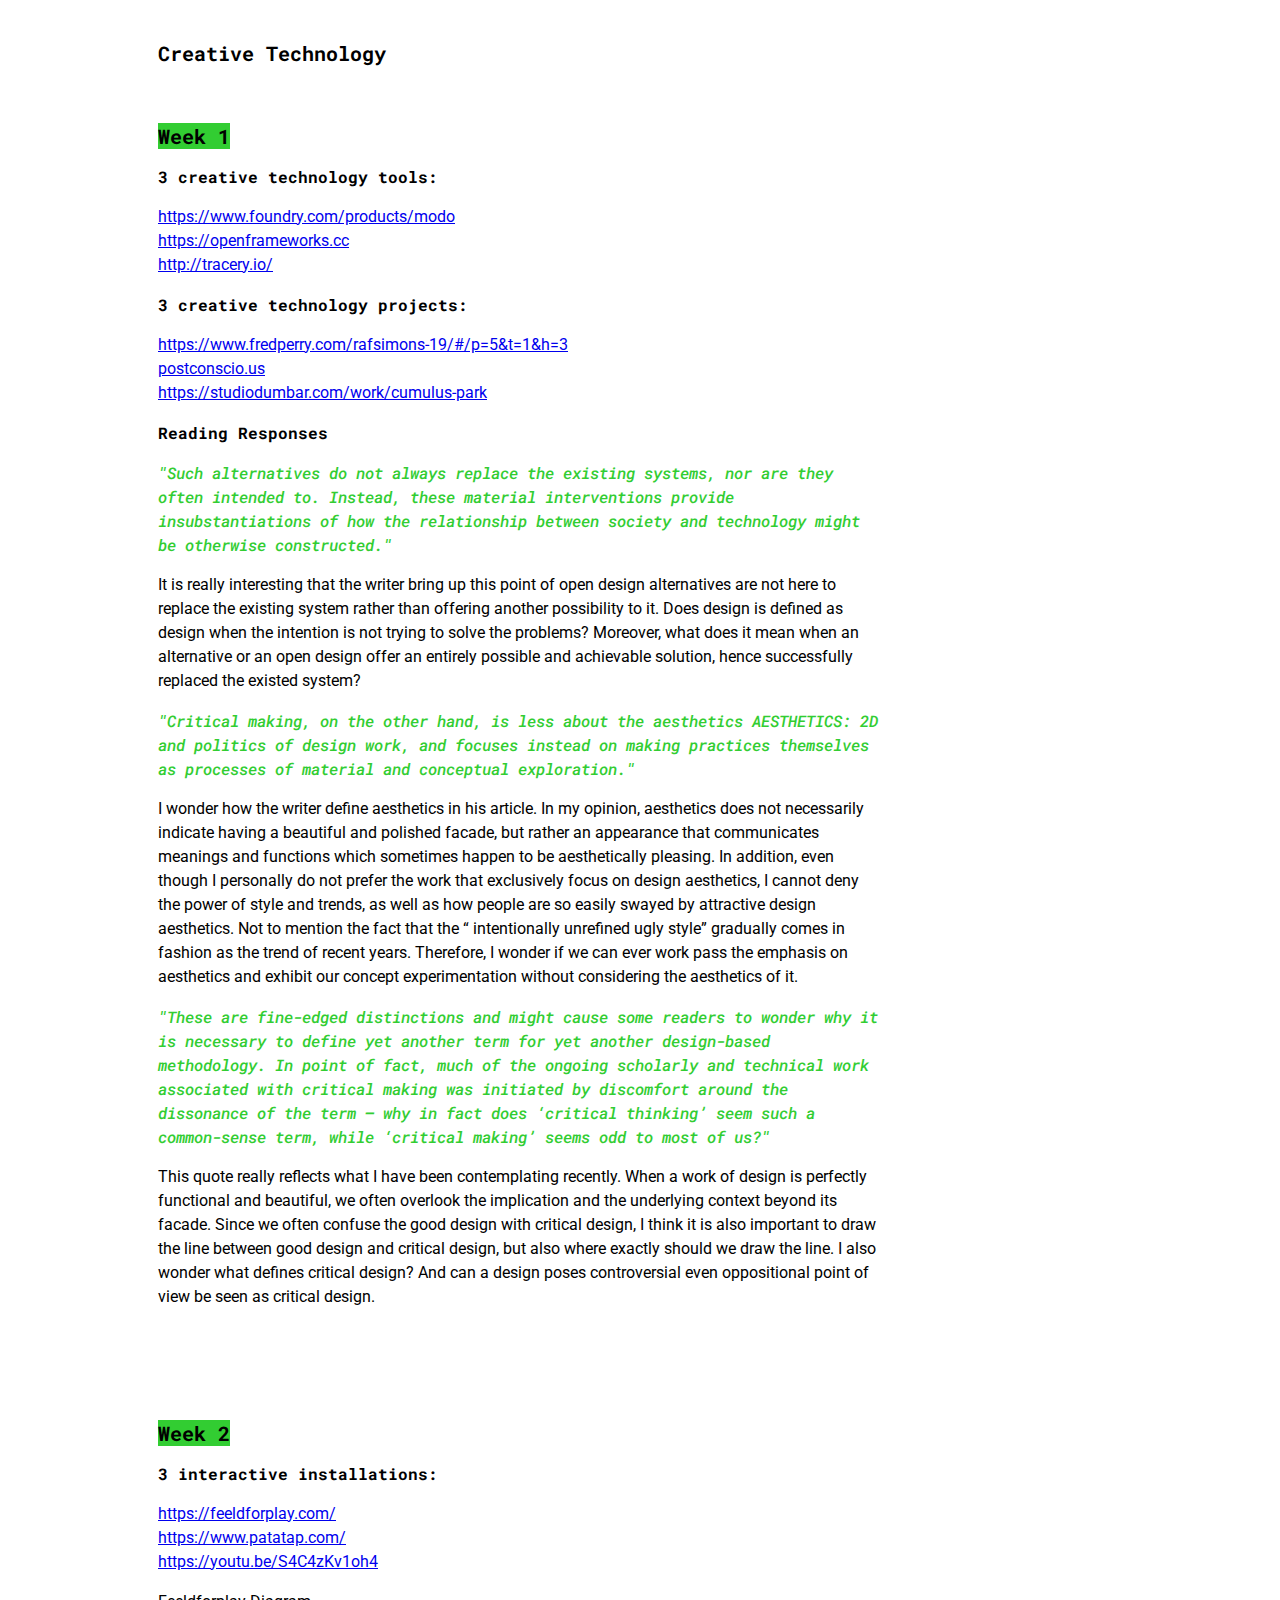
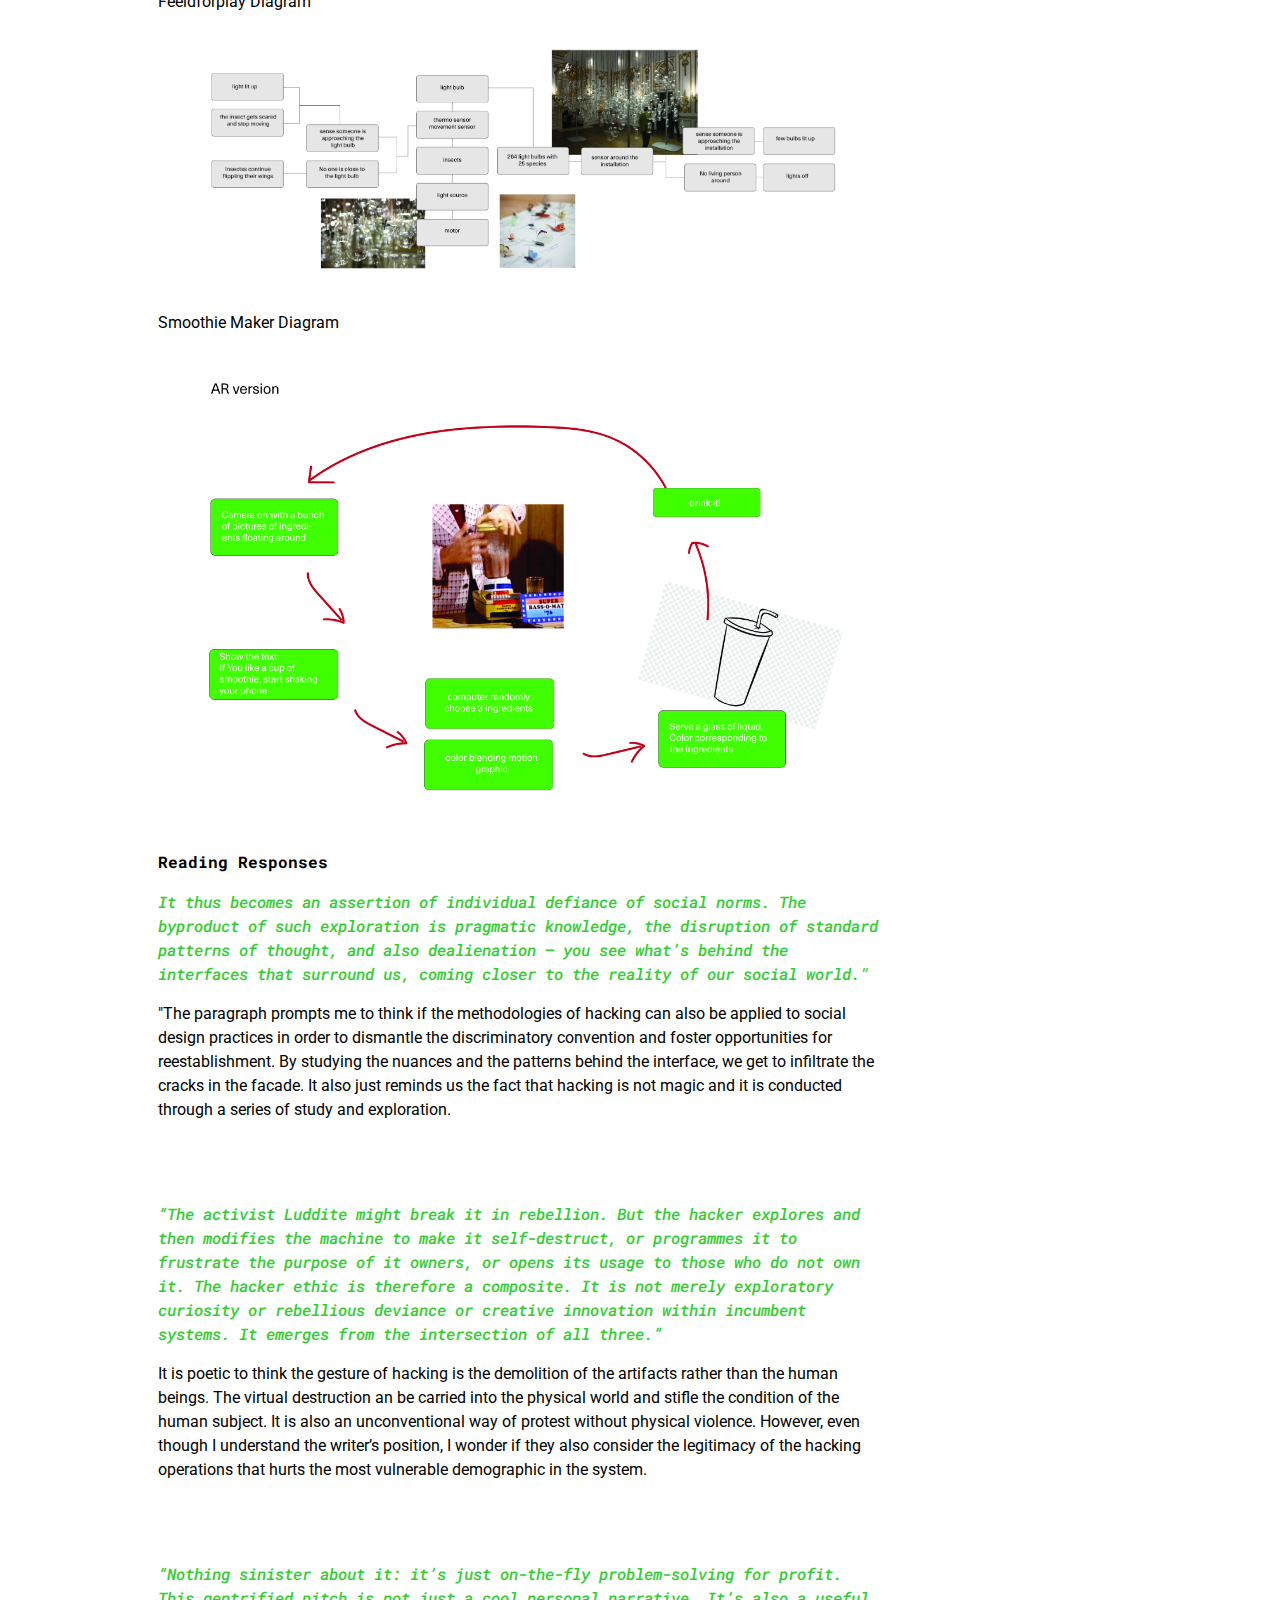
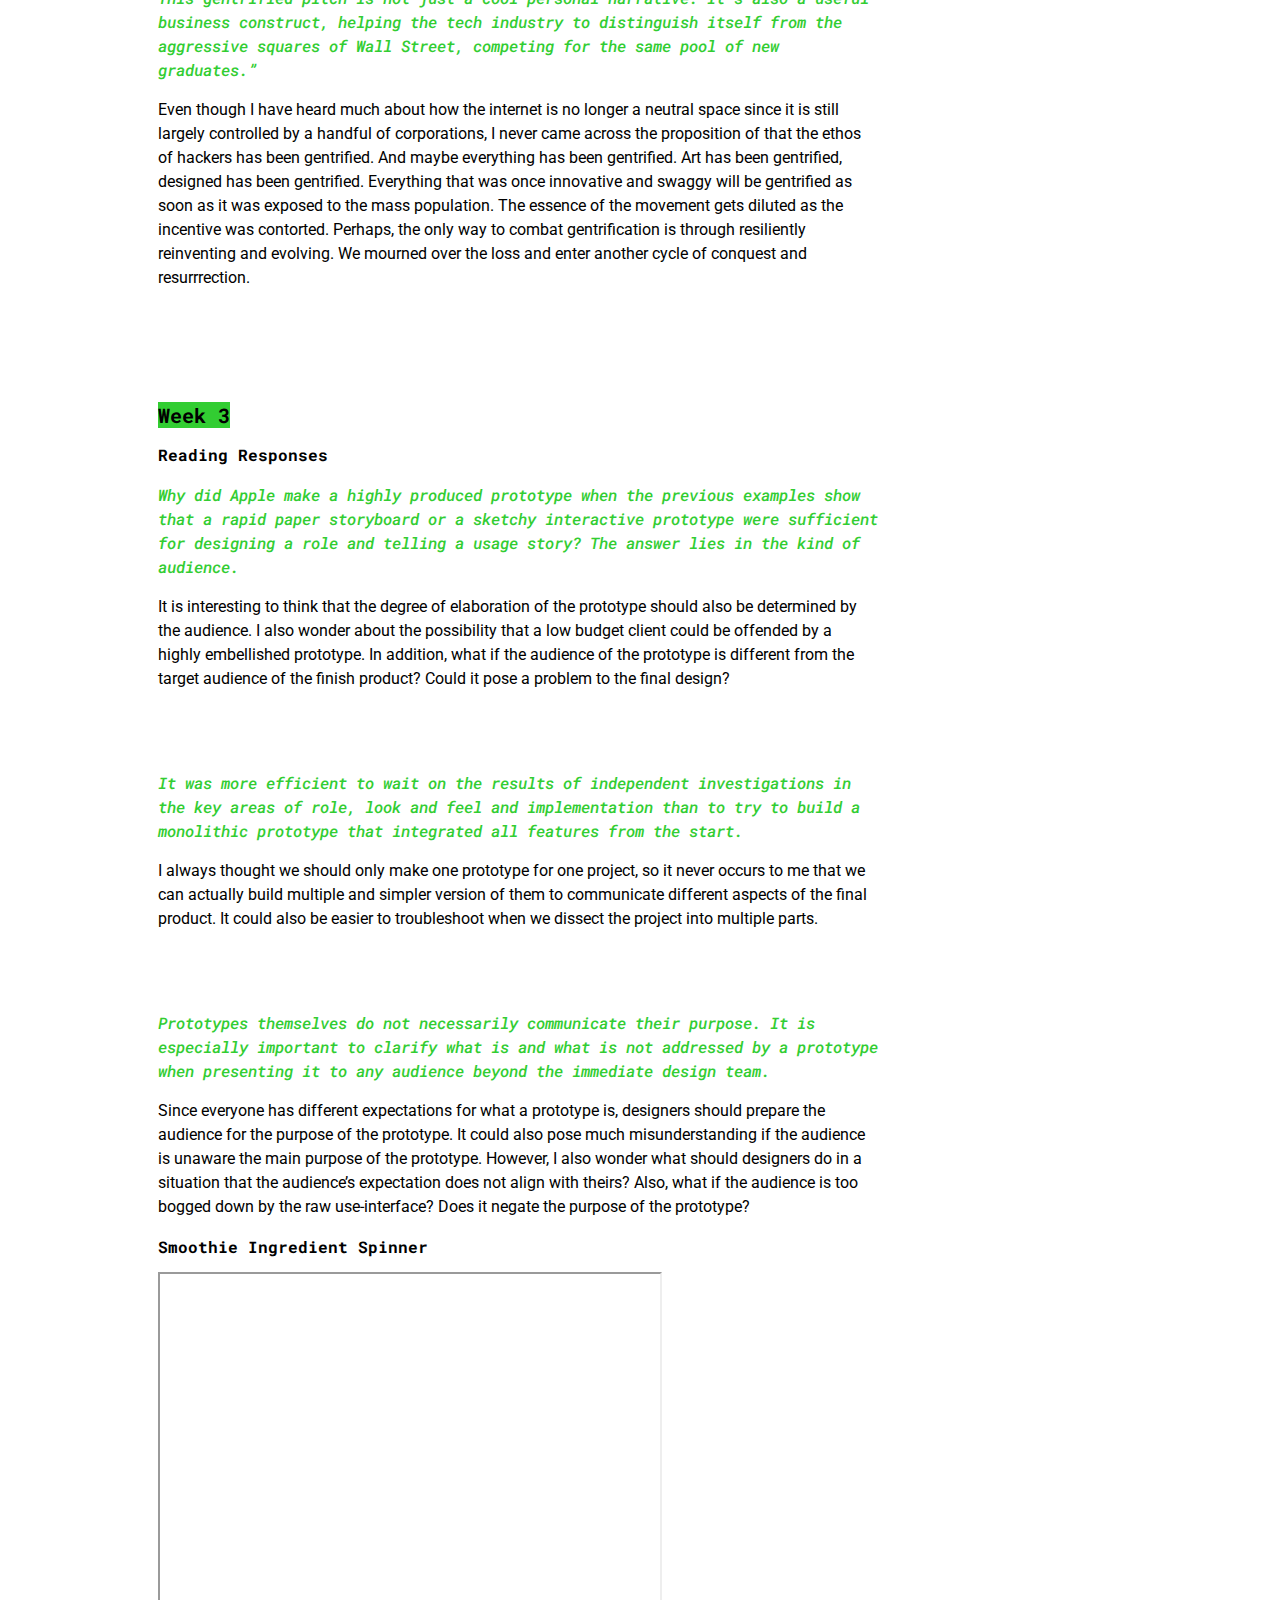
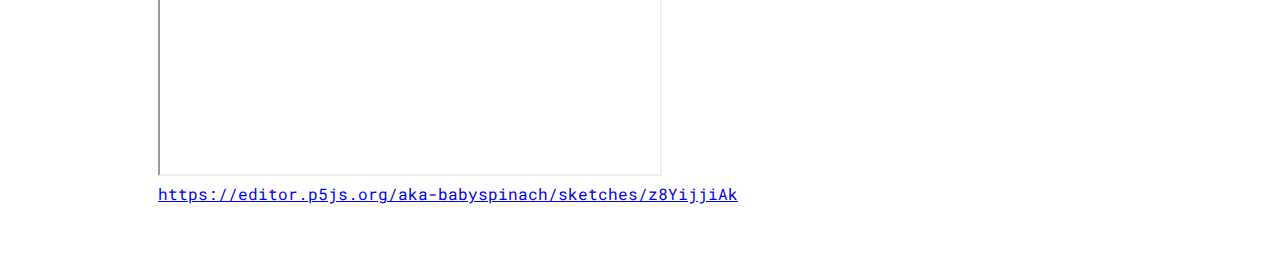
==== index.html @ a9cb1023 "Update index.html" ====
<!DOCTYPE html>
<html lang="en">

<head>
    <meta charset="UTF-8">
    <meta name="viewport" content="width=device-width, initial-scale=1.0">
    <link rel="stylesheet" href="style.css">
    <title>Creative technology</title>
    <link href="https://fonts.googleapis.com/css2?family=Roboto+Mono:wght@500&family=Roboto:wght@400;500&display=swap"
        rel="stylesheet">

</head>

<header>Creative Technology</header>

<body>

    
    <div>

    <h1><span>Week 1</span></h1>
    
        <h2>3 creative technology tools:</h2>
        <p>
            <a href="url">https://www.foundry.com/products/modo</a><br>
            <a href="url">https://openframeworks.cc </a><br>
            <a href="url">http://tracery.io/</a><br>
        </p>

        <h2>3 creative technology projects:</h2>
        <p>
            <a href="url">https://www.fredperry.com/rafsimons-19/#/p=5&t=1&h=3</a><br>
            <a href="url">postconscio.us</a><br>
            <a href="url">https://studiodumbar.com/work/cumulus-park</a><br>
        </p>

        <h2>Reading Responses</h2>

        <h3>"Such alternatives do not always replace the existing systems, nor are they often
            intended to. Instead, these material interventions provide insubstantiations of how the relationship between
            society and technology might be otherwise constructed."</h3>

            <p>It is really interesting that the writer bring up this point of open design alternatives
                are not here to replace the existing system rather than offering another possibility to it. Does design
                is
                defined as design when the intention is not trying to solve the problems? Moreover, what does it mean
                when an
                alternative or an open design offer an entirely possible and achievable solution, hence successfully
                replaced
                the existed system?</p>


            <h3> "Critical making, on the other hand, is less about the aesthetics AESTHETICS: 2D and
                politics of design work, and focuses instead on making practices themselves as processes of material and
                conceptual exploration."</h3>

                <p>I wonder how the writer define aesthetics in his article. In my opinion, aesthetics does
                    not necessarily indicate having a beautiful and polished facade, but rather an appearance that
                    communicates
                    meanings and functions which sometimes happen to be aesthetically pleasing. In addition, even though
                    I
                    personally do not prefer the work that exclusively focus on design aesthetics, I cannot deny the
                    power of style
                    and trends, as well as how people are so easily swayed by attractive design aesthetics. Not to
                    mention the fact
                    that the “ intentionally unrefined ugly style” gradually comes in fashion as the trend of recent
                    years.
                    Therefore, I wonder if we can ever work pass the emphasis on aesthetics and exhibit our concept
                    experimentation
                    without considering the aesthetics of it. </p>


                <h3> "These are fine-edged distinctions and might cause some readers to wonder why it is
                    necessary to define yet another term for yet another design-based methodology. In point of fact,
                    much of the
                    ongoing scholarly and technical work associated with critical making was initiated by discomfort
                    around the
                    dissonance of the term – why in fact does ‘critical thinking’ seem such a common-sense term, while
                    ‘critical
                    making’ seems odd to most of us?"</h3>

                    <p>This quote really reflects what I have been contemplating recently. When a work of
                        design is perfectly functional and beautiful, we often overlook the implication and the
                        underlying context
                        beyond its facade. Since we often confuse the good design with critical design, I think it is
                        also important to
                        draw the line between good design and critical design, but also where exactly should we draw the
                        line. I also
                        wonder what defines critical design? And can a design poses controversial even oppositional
                        point of view be
                        seen as critical design.
                    </p>
    </div>


    <div>
        <h1><span>Week 2</span></h1>
        <h2>3 interactive installations:</h2>
        <p>
            <a href="url">https://feeldforplay.com/</a><br>
            <a href="url">https://www.patatap.com/</a><br>
            <a href="url">https://youtu.be/S4C4zKv1oh4</a><br>
        </p>
        <p>Feeldforplay Diagram</p>
        <img src="images/installatioin-diagram.jpg" alt="Mischer'Traxler's interactive Curiosity Cloud installation"><br>
        <p>Smoothie Maker Diagram</p>
        <img src="images/smoothie-diagram.jpg" alt="smoothie maker diagram"><br>
    <h2>Reading Responses</h2>
        <h3>It thus becomes an assertion of individual defiance of social norms. The byproduct of such exploration is
            pragmatic knowledge, the disruption of standard patterns of thought, and also dealienation – you see what’s
            behind the interfaces that surround us, coming closer to the reality of our social world."</h3>
        <p>"The paragraph prompts me to think if the methodologies of hacking can also be applied to social design
            practices
            in order to dismantle the discriminatory convention and foster opportunities for reestablishment. By
            studying
            the nuances and the patterns behind the interface, we get to infiltrate the cracks in the facade. It also
            just
            reminds us the fact that hacking is not magic and it is conducted through a series of study and exploration.
        </p>
        <br><br>
        <h3>
            “The activist Luddite might break it in rebellion. But the hacker explores and then modifies the machine to
            make
            it self-destruct, or programmes it to frustrate the purpose of it owners, or opens its usage to those who do
            not
            own it. The hacker ethic is therefore a composite. It is not merely exploratory curiosity or rebellious
            deviance
            or creative innovation within incumbent systems. It emerges from the intersection of all three.”</h3>
        <p>
            It is poetic to think the gesture of hacking is the demolition of the artifacts rather than the human
            beings.
            The virtual destruction an be carried into the physical world and stifle the condition of the human subject.
            It
            is also an unconventional way of protest without physical violence. However, even though I understand the
            writer’s position, I wonder if they also consider the legitimacy of the hacking operations that hurts the
            most
            vulnerable demographic in the system.</p>
        <br><br>
        <h3>
            “Nothing sinister about it: it’s just on-the-fly problem-solving for profit. This gentrified pitch is not
            just a
            cool personal narrative. It’s also a useful business construct, helping the tech industry to distinguish
            itself from the aggressive squares of Wall Street, competing for the same pool of new graduates.”</h3>
        <p>Even though I have heard much about how the internet is no longer a neutral space since it is still largely
            controlled by a handful of corporations, I never came across the proposition of that the ethos of hackers
            has been gentrified. And maybe everything has been gentrified. Art has been gentrified, designed has been
            gentrified. Everything that was once innovative and swaggy will be gentrified as soon as it was exposed to
            the mass population. The essence of the movement gets diluted as the incentive was contorted. Perhaps, the
            only way to combat gentrification is through resiliently reinventing and evolving. We mourned over the loss
            and enter another cycle of conquest and resurrrection.

        </p>
    </div>

    <div>
        <h1><span>Week 3</span></h1>
        <h2>Reading Responses</h2>
        
        <h3>Why did Apple make a highly produced prototype when the previous examples show that a rapid paper storyboard or a
        sketchy interactive prototype were sufficient for designing a role and telling a usage story? The answer lies in the
        kind of audience.</h3>
        <p>It is interesting to think that the degree of elaboration of the prototype should also be determined by the audience. I
        also wonder about the possibility that a low budget client could be offended by a highly embellished prototype. In
        addition, what if the audience of the prototype is different from the target audience of the finish product? Could it
        pose a problem to the final design?</p><br><br>
        <h3>It was more efficient to wait on the results of independent investigations in the key areas of role, look and feel and
        implementation than to try to build a monolithic prototype that integrated all features from the start.</h3>
        <p>I always thought we should only make one prototype for one project, so it never occurs to me that we can actually build
        multiple and simpler version of them to communicate different aspects of the final product. It could also be easier to
        troubleshoot when we dissect the project into multiple parts.</p><br><br>
        <h3>Prototypes themselves do not necessarily communicate their purpose. It is especially important to clarify what is and
        what is not addressed by a prototype when presenting it to any audience beyond the immediate design team.</h3>
       <p>Since everyone has different expectations for what a prototype is, designers should prepare the audience for the purpose
        of the prototype. It could also pose much misunderstanding if the audience is unaware the main purpose of the prototype.
        However, I also wonder what should designers do in a situation that the audience’s expectation does not align with
        theirs? Also, what if the audience is too bogged down by the raw use-interface? Does it negate the purpose of the
        prototype?</p>

        <h2>Smoothie Ingredient Spinner</h2>
        <iframe src="https://editor.p5js.org/aka-babyspinach/embed/z8YijjiAk" height="500" width="500"></iframe>
        <a href="url">https://editor.p5js.org/aka-babyspinach/sketches/z8YijjiAk</a>
        

    </div>

</body>

</html>
---- style.css ----
body {
    font-family: 'Roboto', sans-serif;
    font-family: 'Roboto Mono', monospace;
    font-size: 16px;
    line-height: 1.5;
    color: black;
    /*add some padding on the top to create space for fixed header*/
    padding-top: 30px;
    padding-left: 150px;
    width: 720px;
  }

header{
  /*position: fixed;*/
  top: 20;
  width: 100%;
  font-size: 20px;
  font-weight: 800;
  /*flexbox is a modern css layout mode that gives us much more power over how elements are positioned*/
  /*
  display: flex;
  justify-content: space-between;
  align-items: center;
  */
}

h1 {
  font-size: 20px;
  font-family: 'Roboto Mono';
  font-weight: 800;
}

span{
  background-color: limegreen;
}

h2{
    font-family: 'Roboto Mono';
    font-size: 16px; 
}

img {
  max-width: 720px;;
  height: auto;
}

h3{
  font-family: 'Roboto Mono';
  font-style: italic;
  font-weight: 500;
  color: limegreen;
  font-size: 16px;
}

div{
  padding-top: 40px;
  padding-bottom: 40px;
}

p{
  font-family: 'Roboto';
}

div.Reading {
  display:inline-flexbox;
  grid-auto-flow: column;
  width: 330 px;
  padding: 5 px;
}
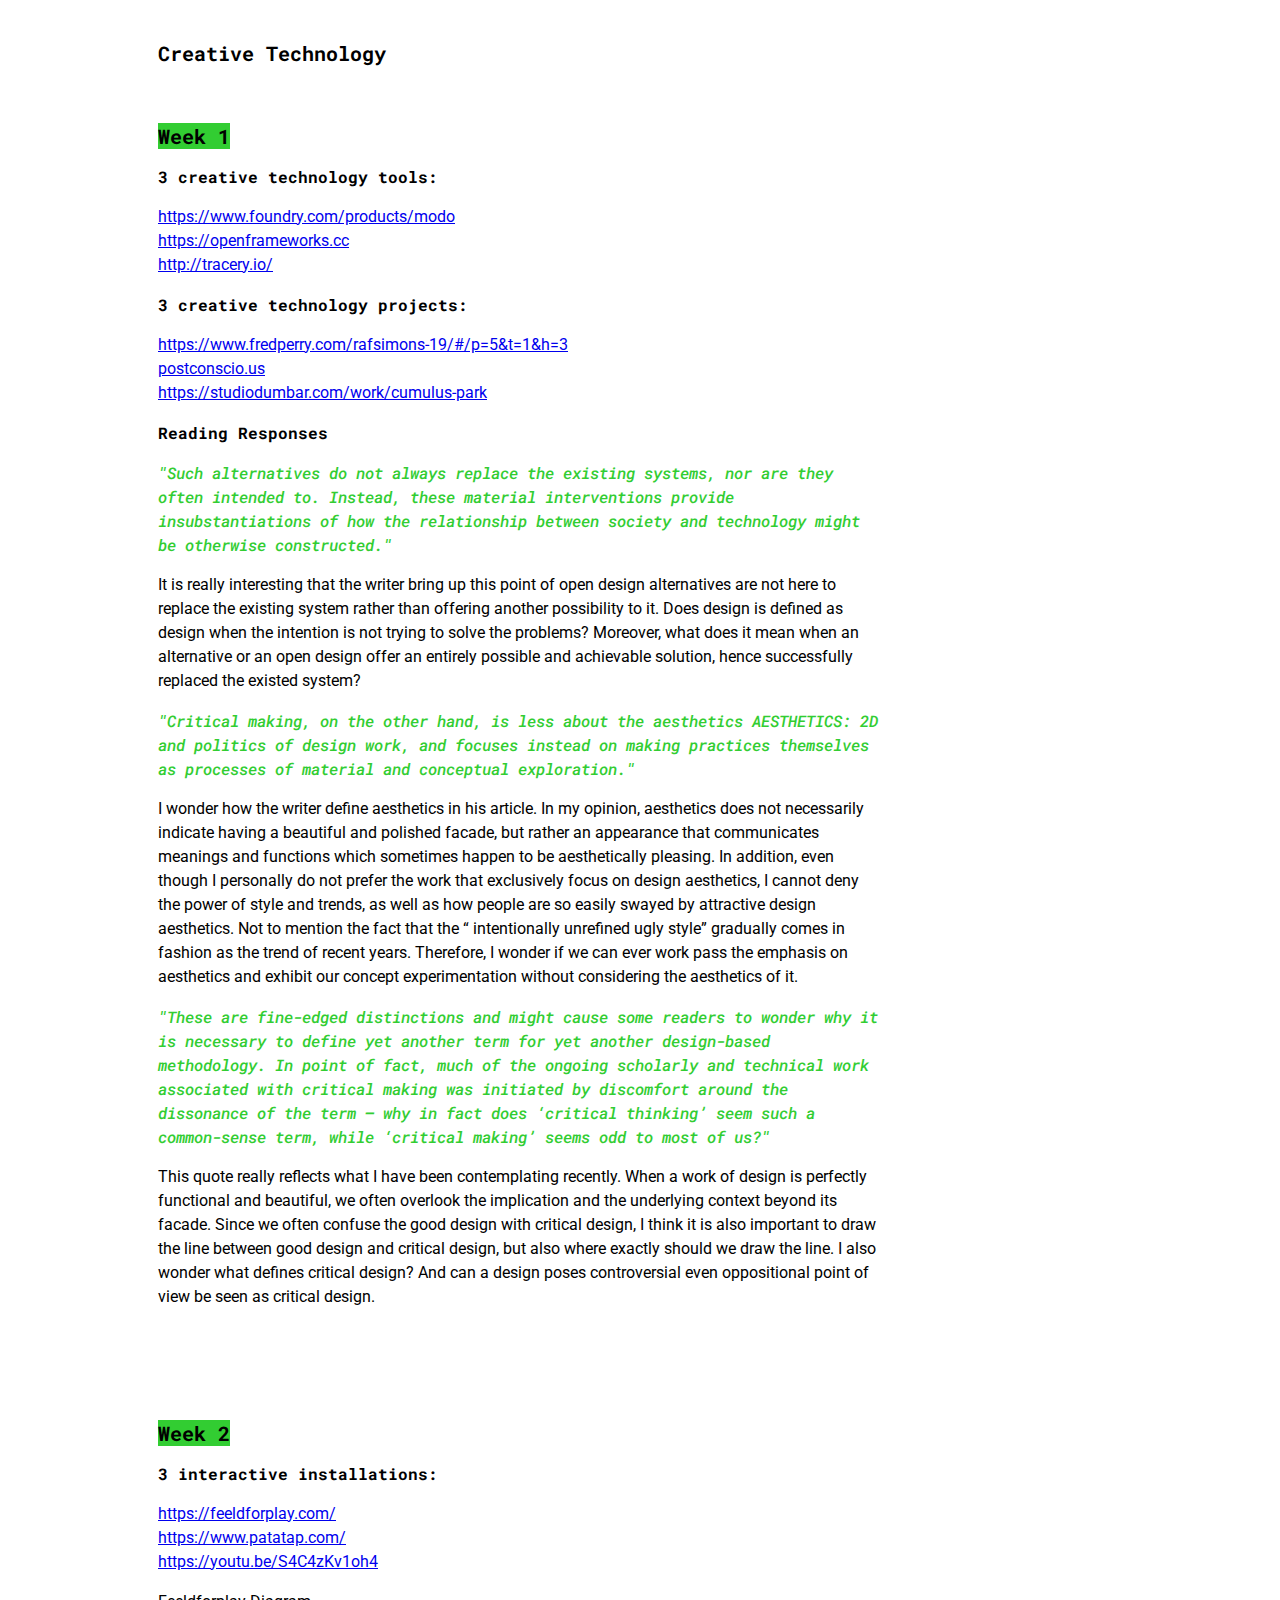
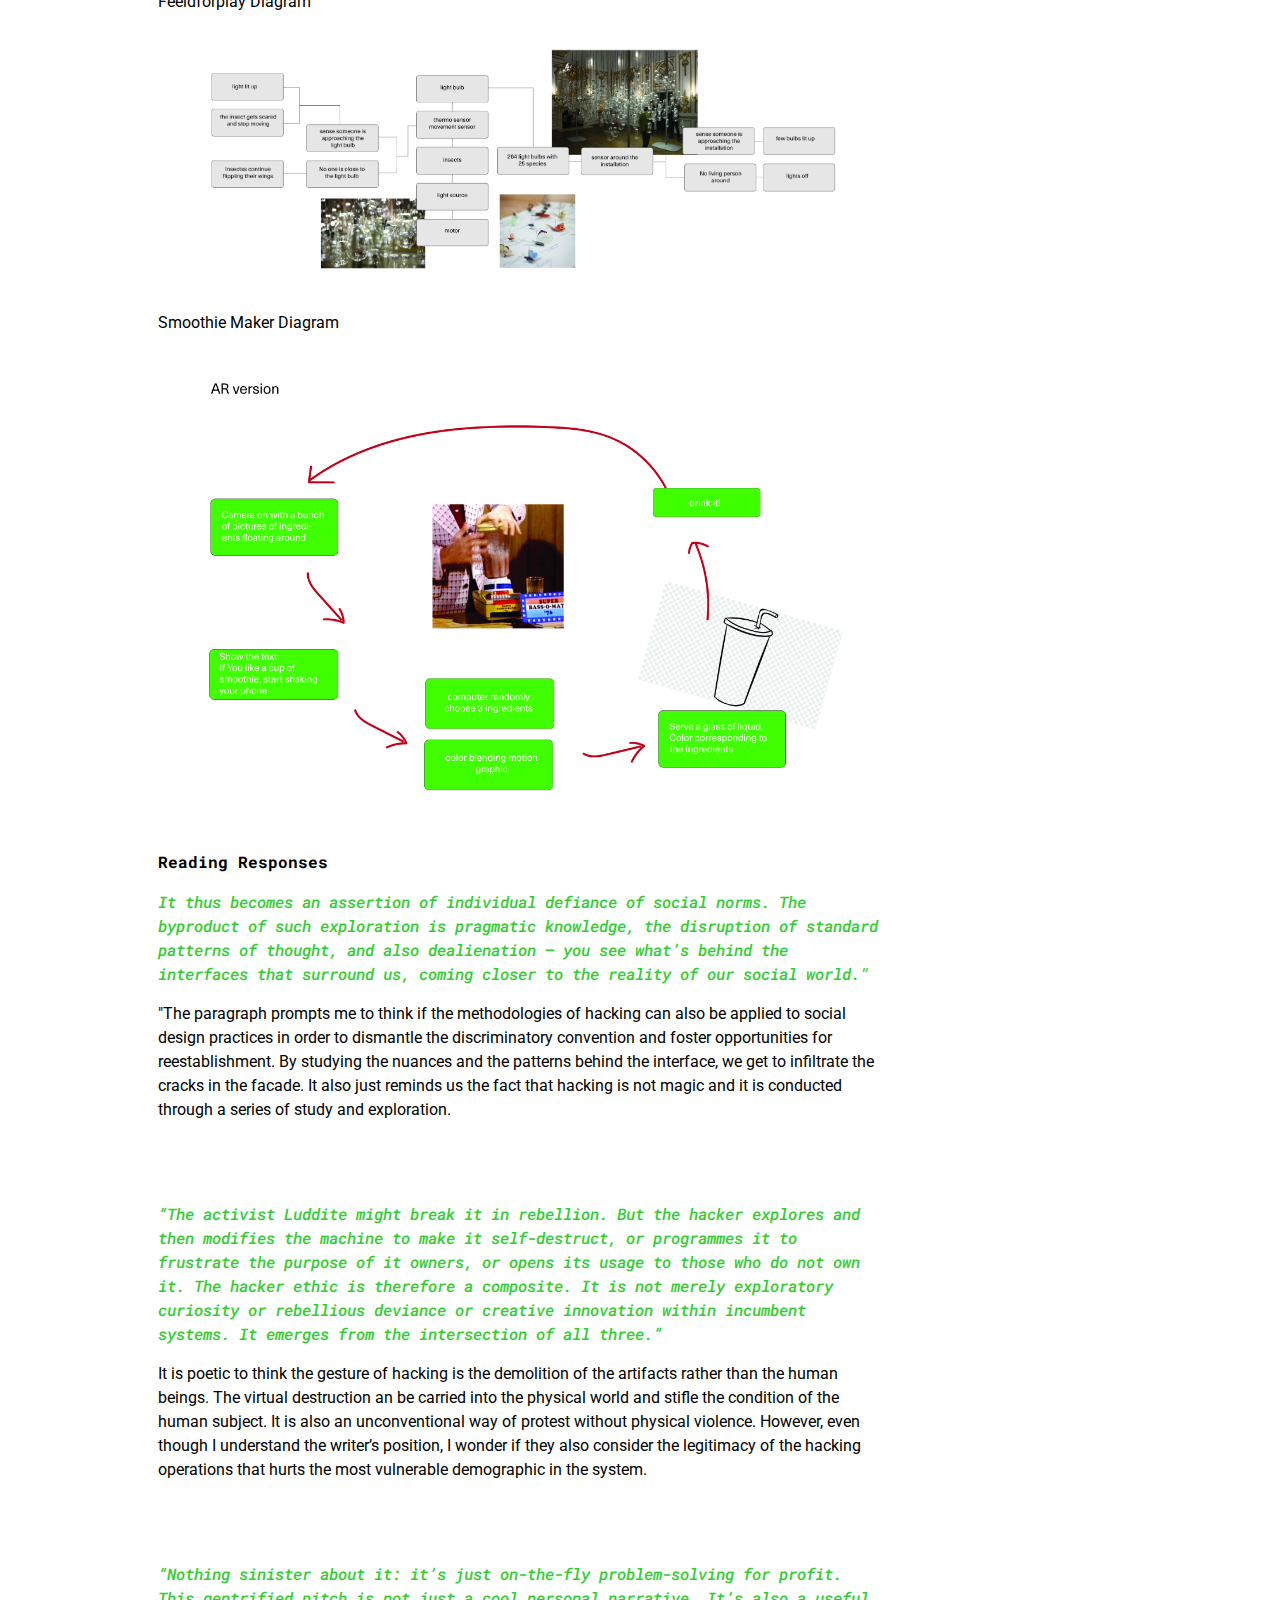
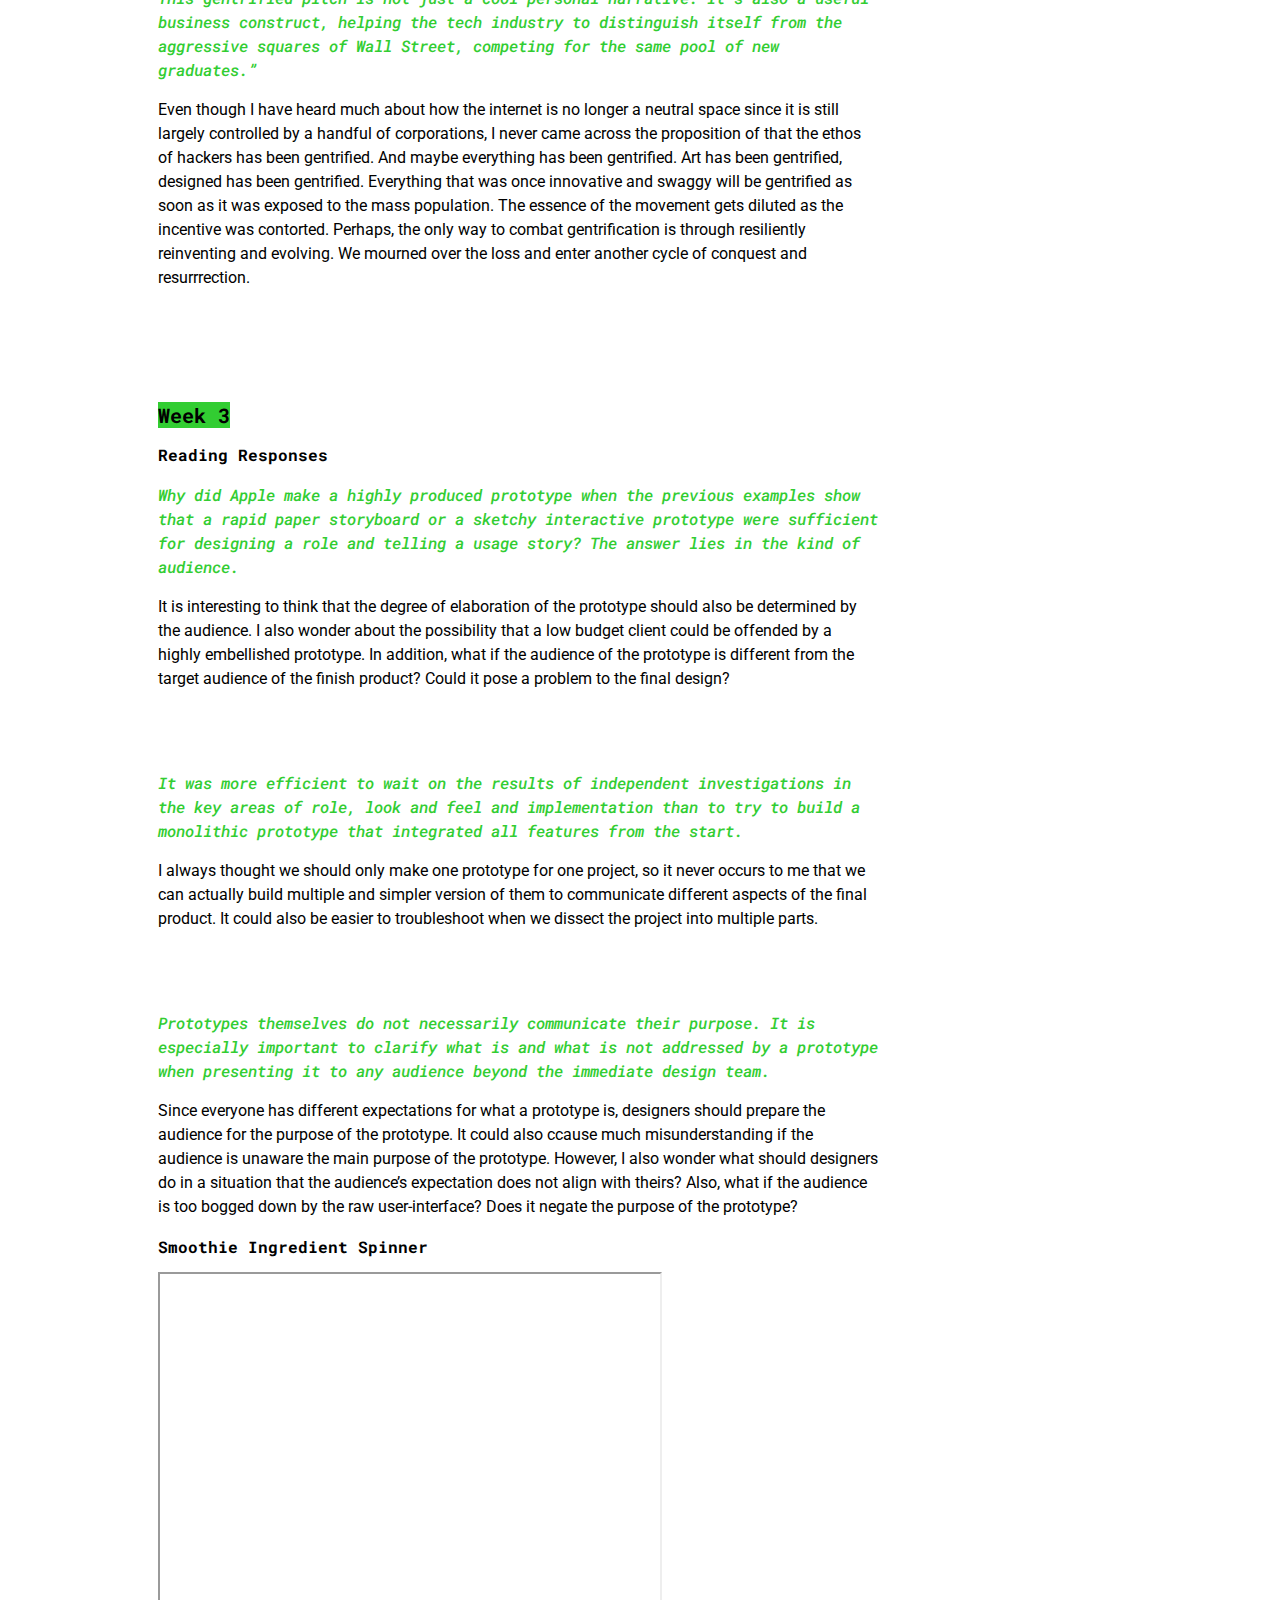
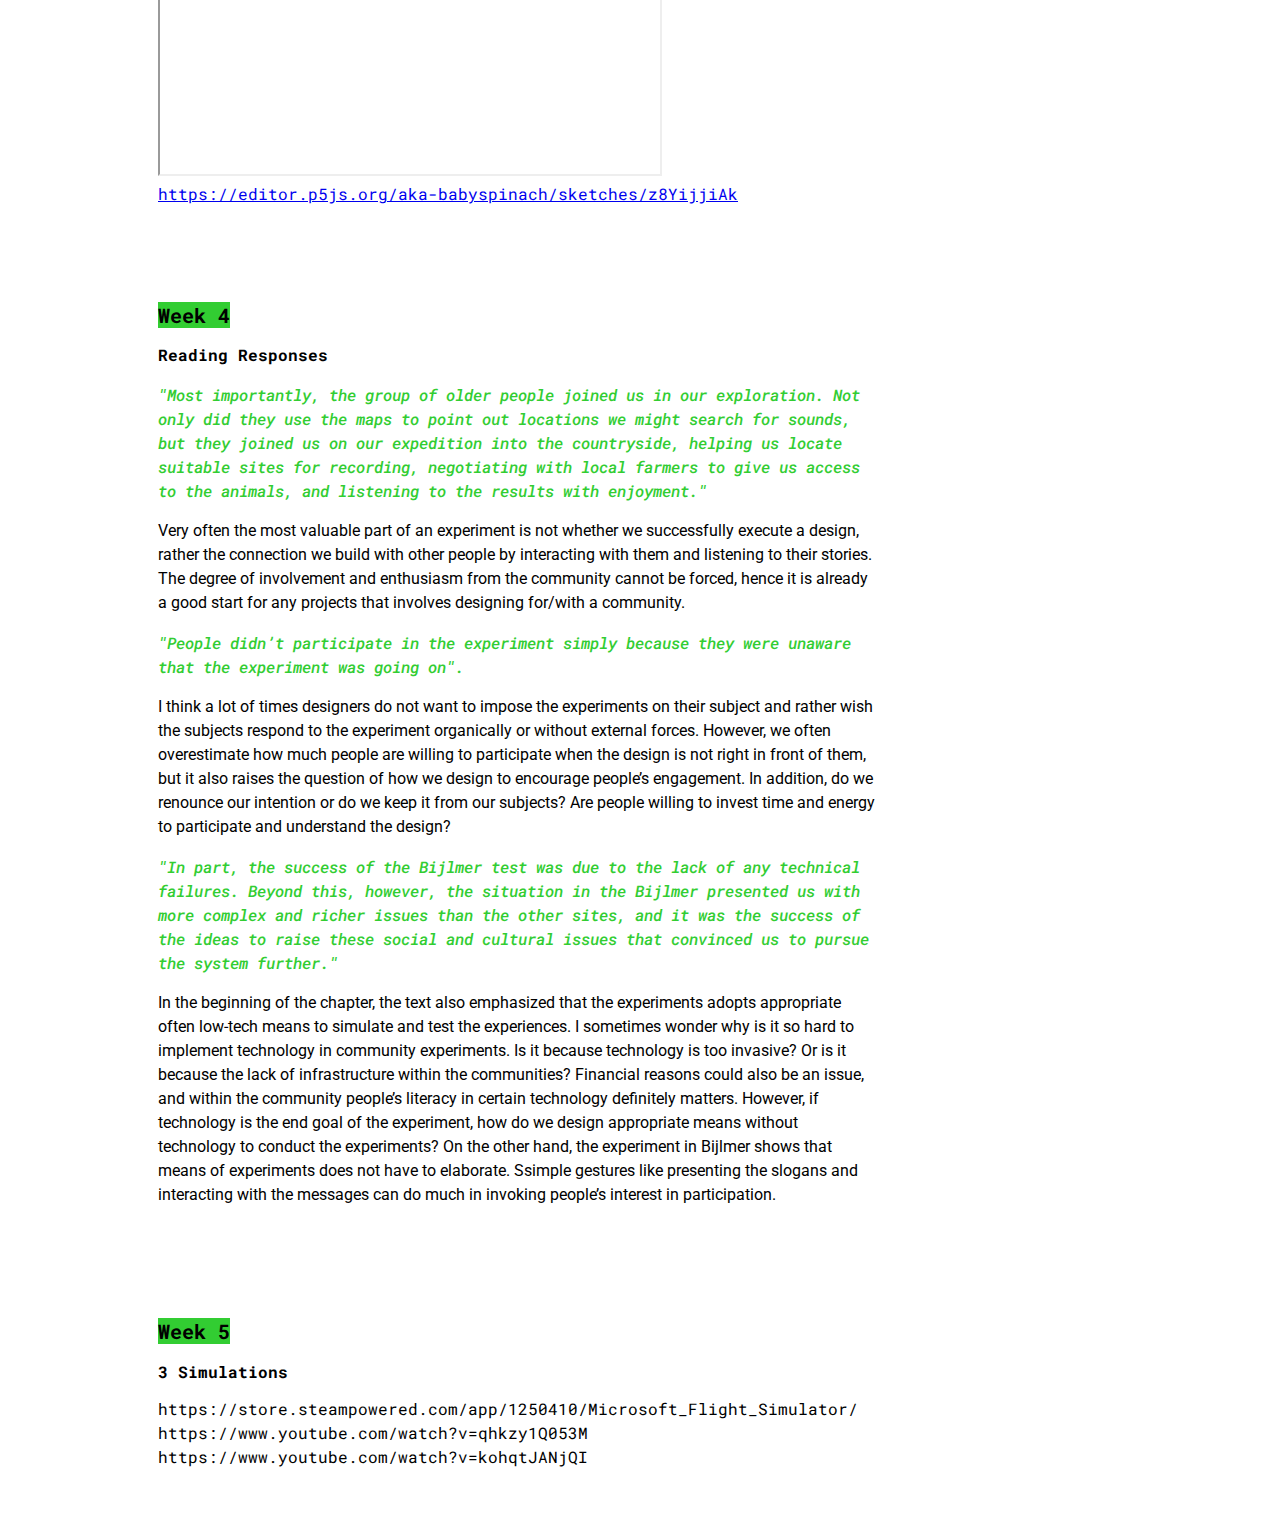
==== commit 7a6211c3: "week 5" ====
--- a/index.html
+++ b/index.html
@@ -171,9 +171,9 @@
         <h3>Prototypes themselves do not necessarily communicate their purpose. It is especially important to clarify what is and
         what is not addressed by a prototype when presenting it to any audience beyond the immediate design team.</h3>
        <p>Since everyone has different expectations for what a prototype is, designers should prepare the audience for the purpose
-        of the prototype. It could also pose much misunderstanding if the audience is unaware the main purpose of the prototype.
+        of the prototype. It could also ccause much misunderstanding if the audience is unaware the main purpose of the prototype.
         However, I also wonder what should designers do in a situation that the audience’s expectation does not align with
-        theirs? Also, what if the audience is too bogged down by the raw use-interface? Does it negate the purpose of the
+        theirs? Also, what if the audience is too bogged down by the raw user-interface? Does it negate the purpose of the
         prototype?</p>
 
         <h2>Smoothie Ingredient Spinner</h2>
@@ -183,6 +183,47 @@
 
     </div>
 
+    <div>
+        <h1><span>Week 4</span></h1>
+        <h2>Reading Responses</h2>
+        <h3>"Most importantly, the group of older people joined us in our exploration. Not only did they use the maps to point out
+        locations we might search for sounds, but they joined us on our expedition into the countryside, helping us locate
+        suitable sites for recording, negotiating with local farmers to give us access to the animals, and listening to the
+        results with enjoyment."</h3>
+        <p>Very often the most valuable part of an experiment is not whether we successfully execute a design, rather the
+        connection we build with other people by interacting with them and listening to their stories. The degree of involvement
+        and enthusiasm from the community cannot be forced, hence it is already a good start for any projects that involves
+        designing for/with a community.</p>
+        <h3>"People didn’t participate in the experiment simply because they were unaware that the experiment was going on".</h3>
+        <p>I think a lot of times designers do not want to impose the experiments on their subject and rather wish the subjects
+        respond to the experiment organically or without external forces. However, we often overestimate how much people are
+        willing to participate when the design is not right in front of them, but it also raises the question of how we design
+        to encourage people’s engagement. In addition, do we renounce our intention or do we keep it from our subjects? Are
+        people willing to invest time and energy to participate and understand the design?</p>
+        <h3>"In part, the success of the Bijlmer test was due to the lack of any technical failures. Beyond this, however, the
+        situation in the Bijlmer presented us with more complex and richer issues than the other sites, and it was the success
+        of the ideas to raise these social and cultural issues that convinced us to pursue the system further."</h3>
+        <p>In the beginning of the chapter, the text also emphasized that the experiments adopts appropriate often low-tech means
+        to simulate and test the experiences. I sometimes wonder why is it so hard to implement technology in community
+        experiments. Is it because technology is too invasive? Or is it because the lack of infrastructure within the
+        communities? Financial reasons could also be an issue, and within the community people’s literacy in certain technology
+        definitely matters. However, if technology is the end goal of the experiment, how do we design appropriate means without
+        technology to conduct the experiments? On the other hand, the experiment in Bijlmer shows that means of experiments does
+        not have to elaborate. Ssimple gestures like presenting the slogans and interacting with the messages can do much in
+        invoking people’s interest in participation.</p>
+    </div>
+
+    <div>
+        <h1><span>Week 5</span></h1>
+        <h2>3 Simulations</h2>
+        <a>https://store.steampowered.com/app/1250410/Microsoft_Flight_Simulator/</a>
+        <a>https://www.youtube.com/watch?v=qhkzy1Q053M</a>
+        <a>https://www.youtube.com/watch?v=kohqtJANjQI</a>
+    </div>
+
 </body>
 
+
+
+
 </html>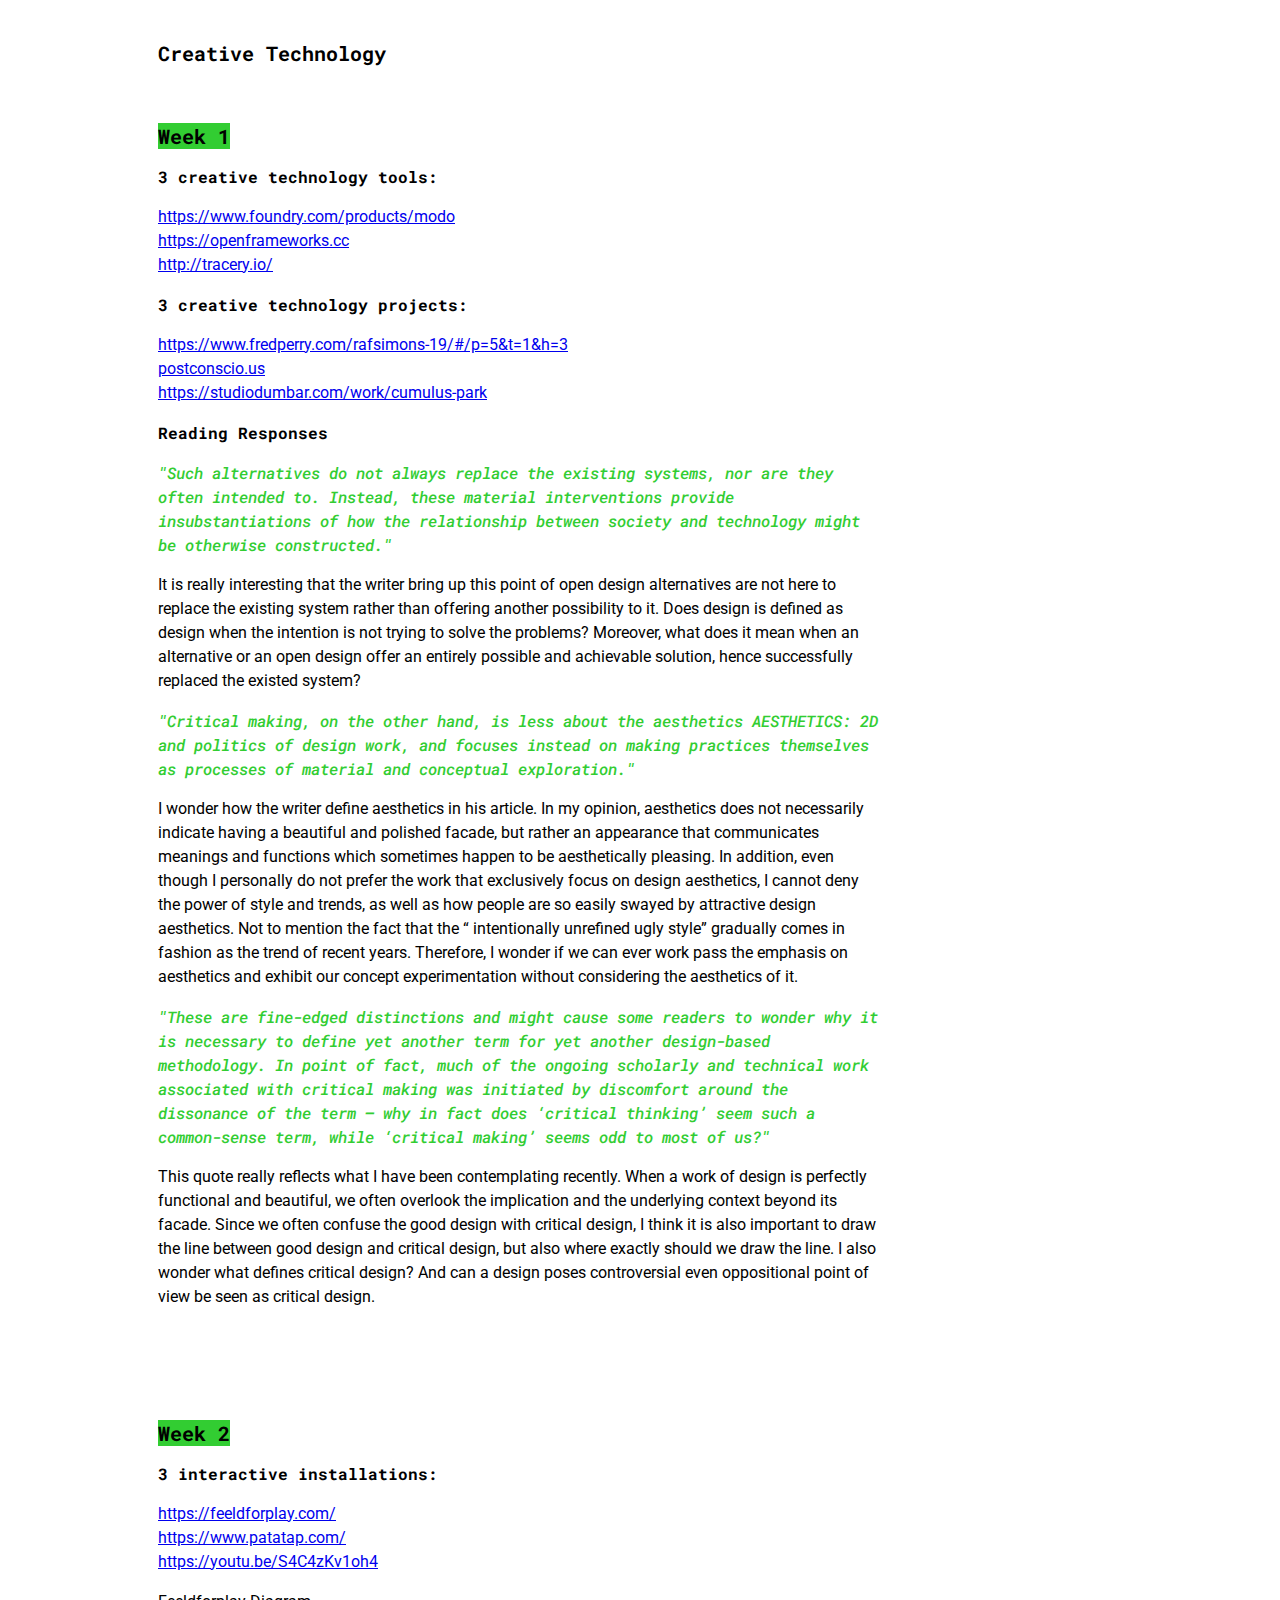
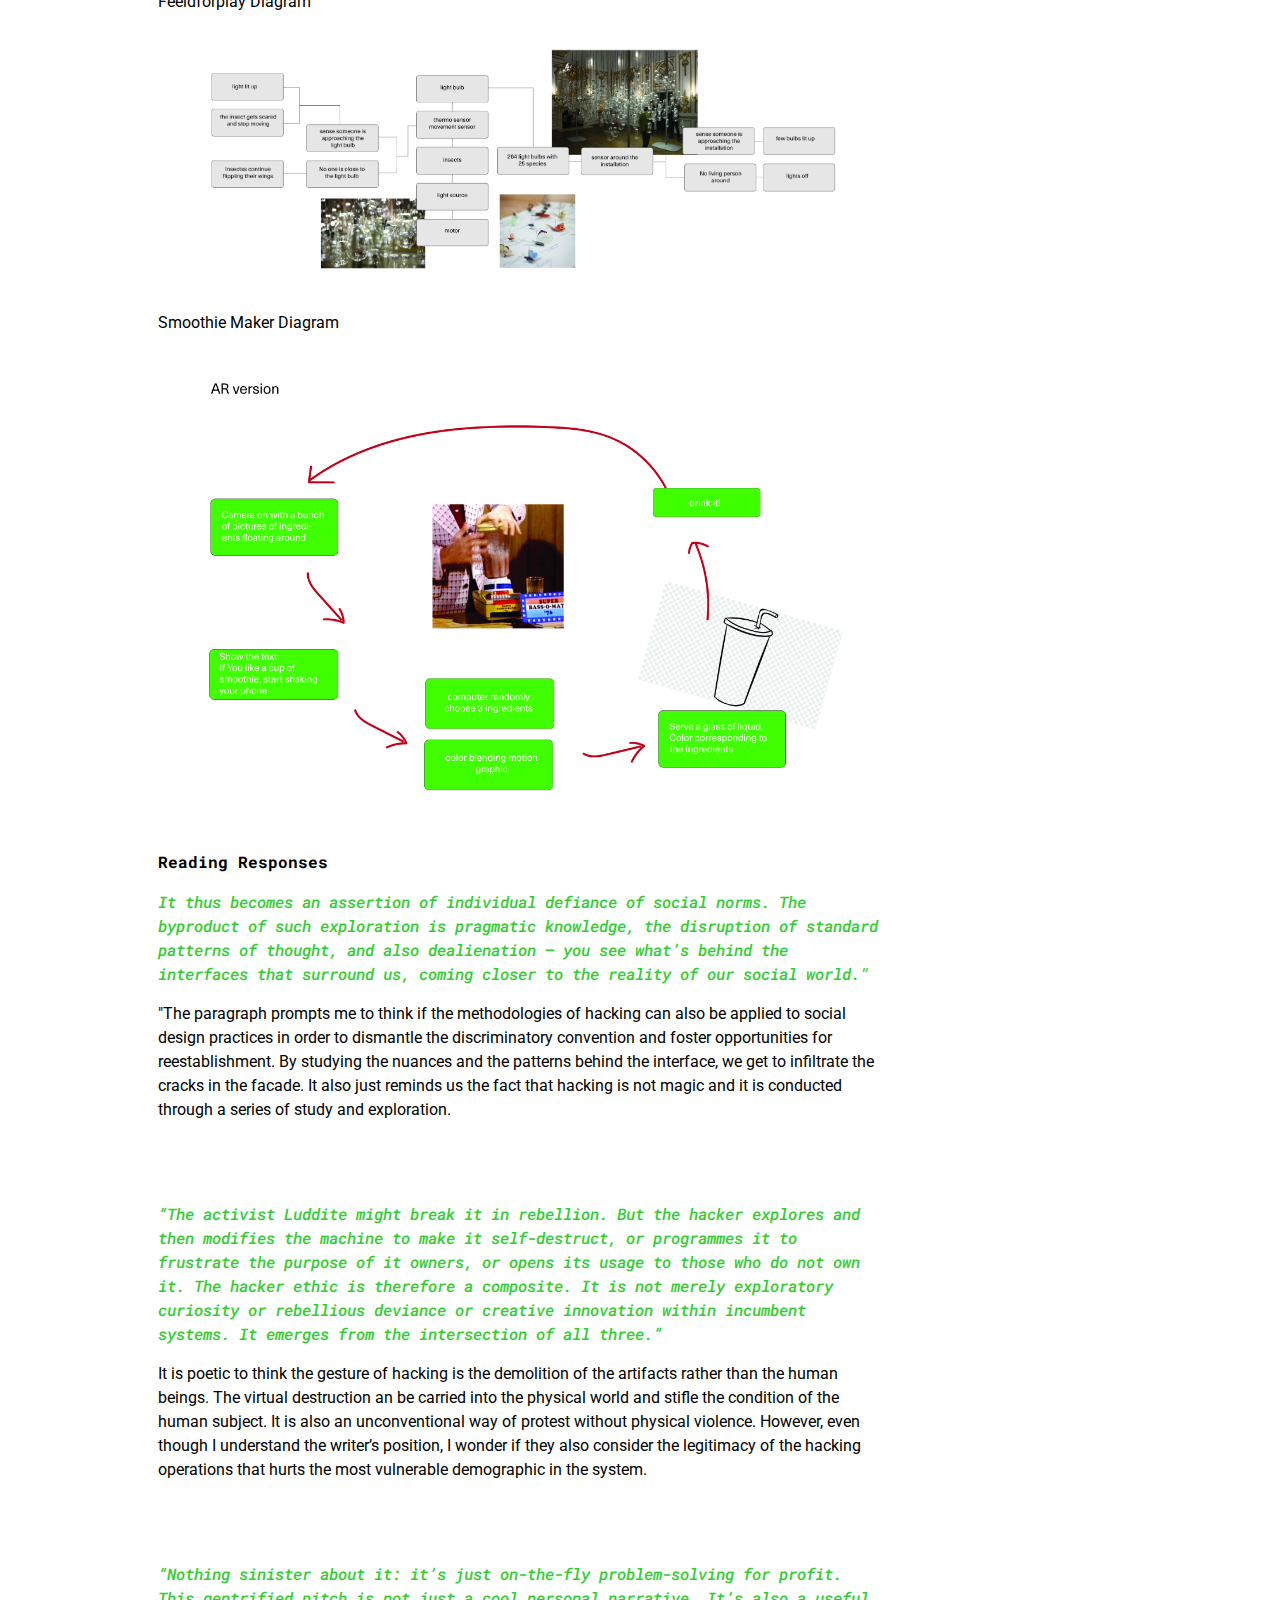
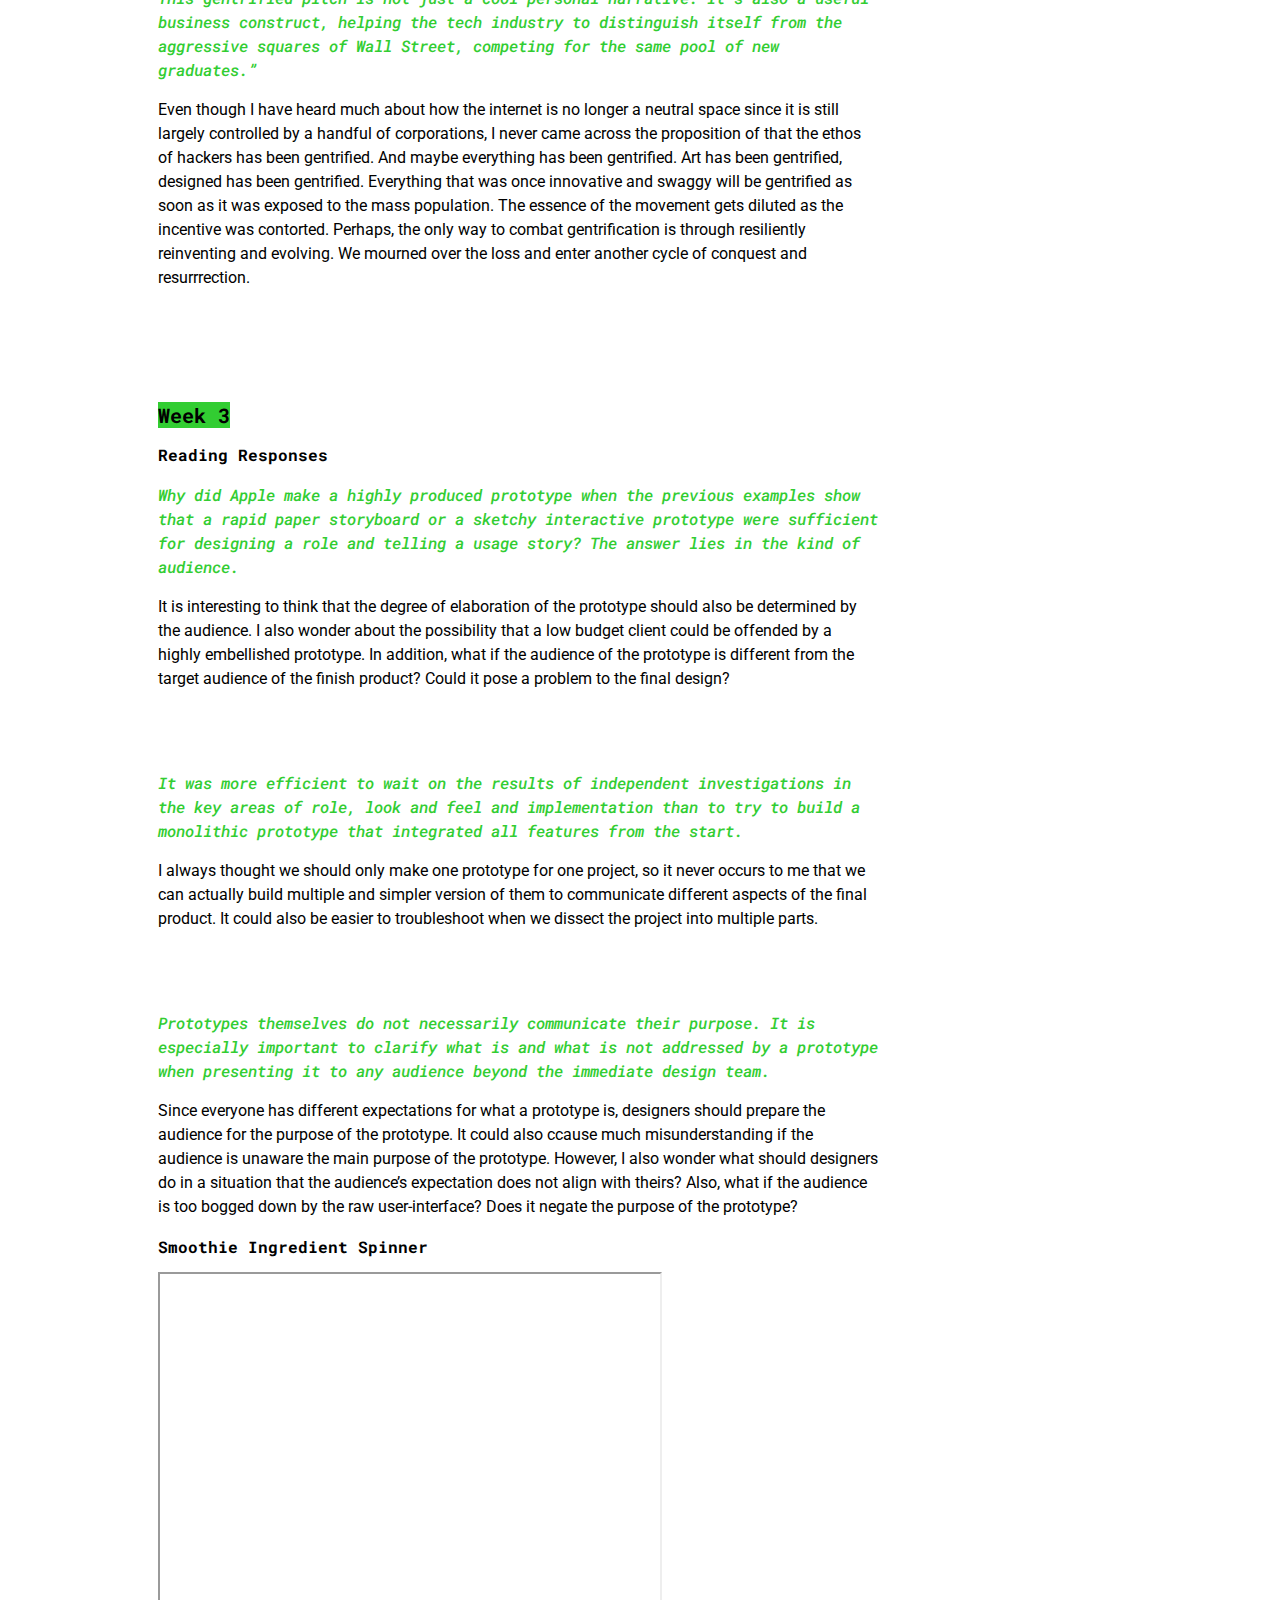
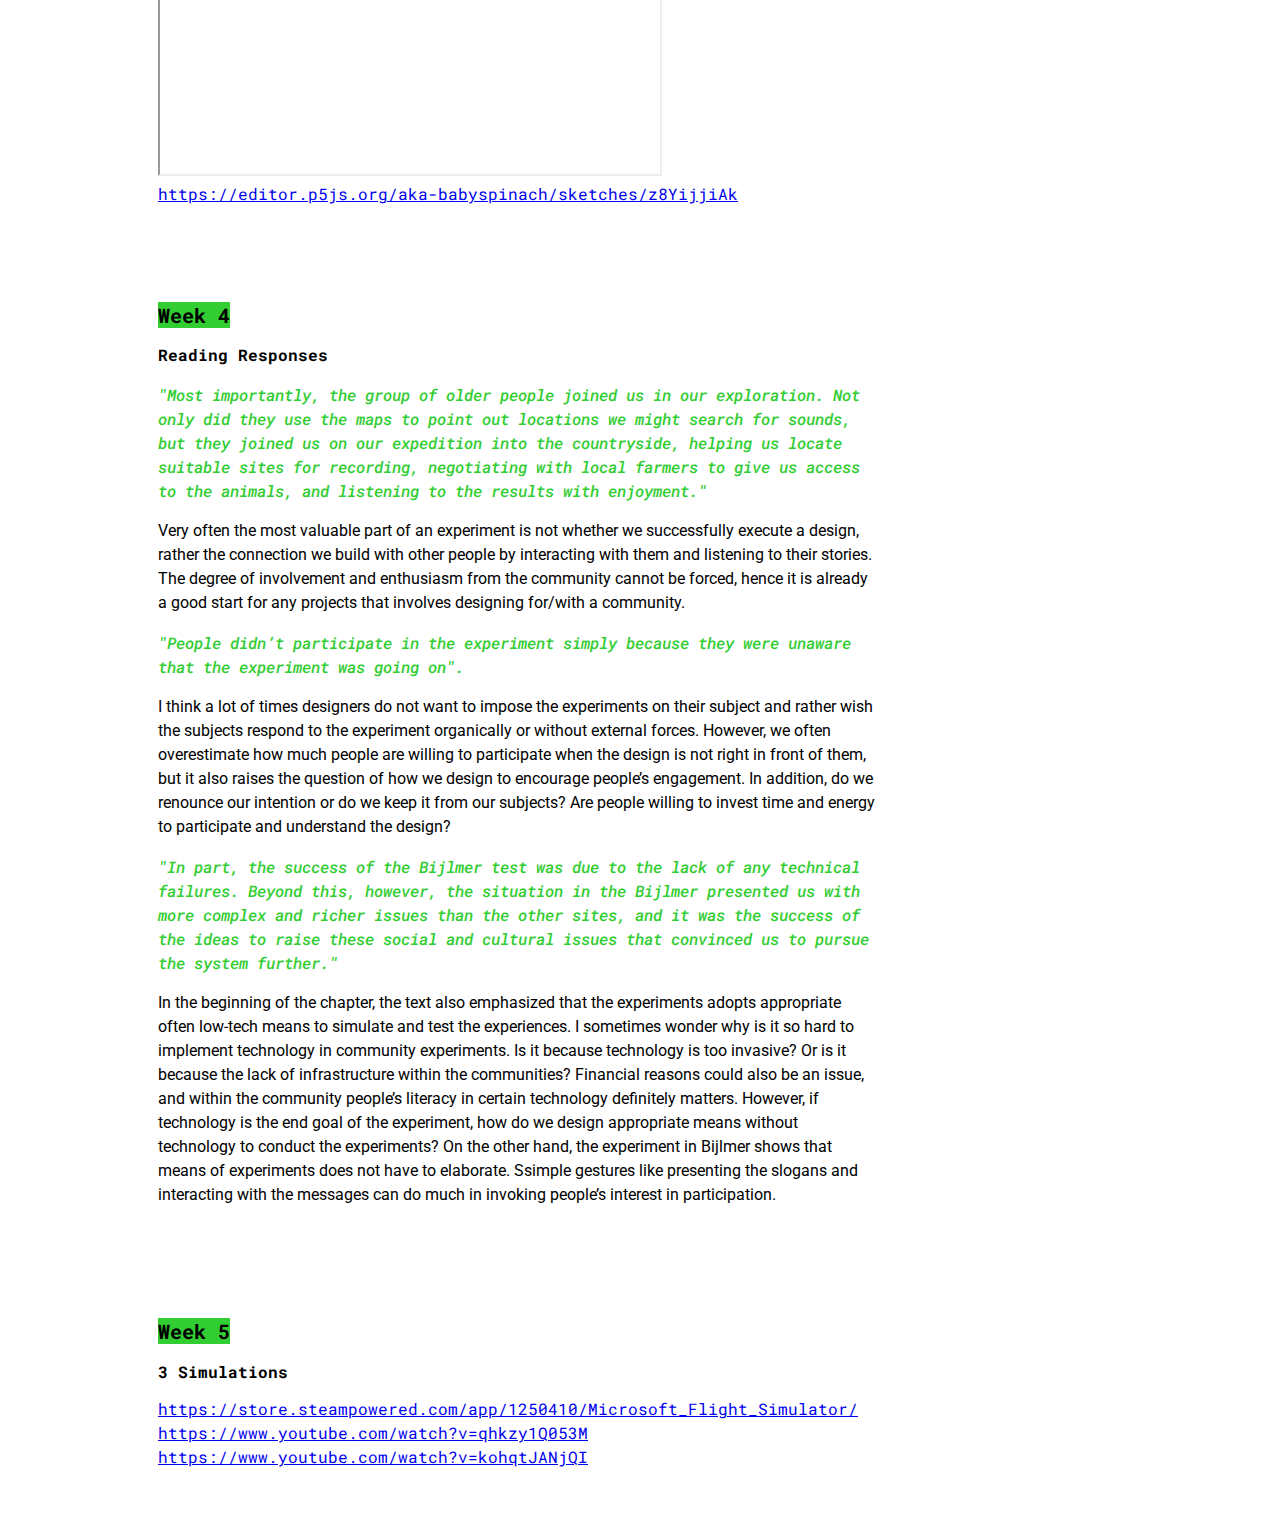
==== commit 18a120a8: "Update index.html" ====
--- a/index.html
+++ b/index.html
@@ -216,9 +216,9 @@
     <div>
         <h1><span>Week 5</span></h1>
         <h2>3 Simulations</h2>
-        <a>https://store.steampowered.com/app/1250410/Microsoft_Flight_Simulator/</a>
-        <a>https://www.youtube.com/watch?v=qhkzy1Q053M</a>
-        <a>https://www.youtube.com/watch?v=kohqtJANjQI</a>
+        <a href="url">https://store.steampowered.com/app/1250410/Microsoft_Flight_Simulator/</a>
+        <a href="url">https://www.youtube.com/watch?v=qhkzy1Q053M</a>
+        <a href="url">https://www.youtube.com/watch?v=kohqtJANjQI</a>
     </div>
 
 </body>
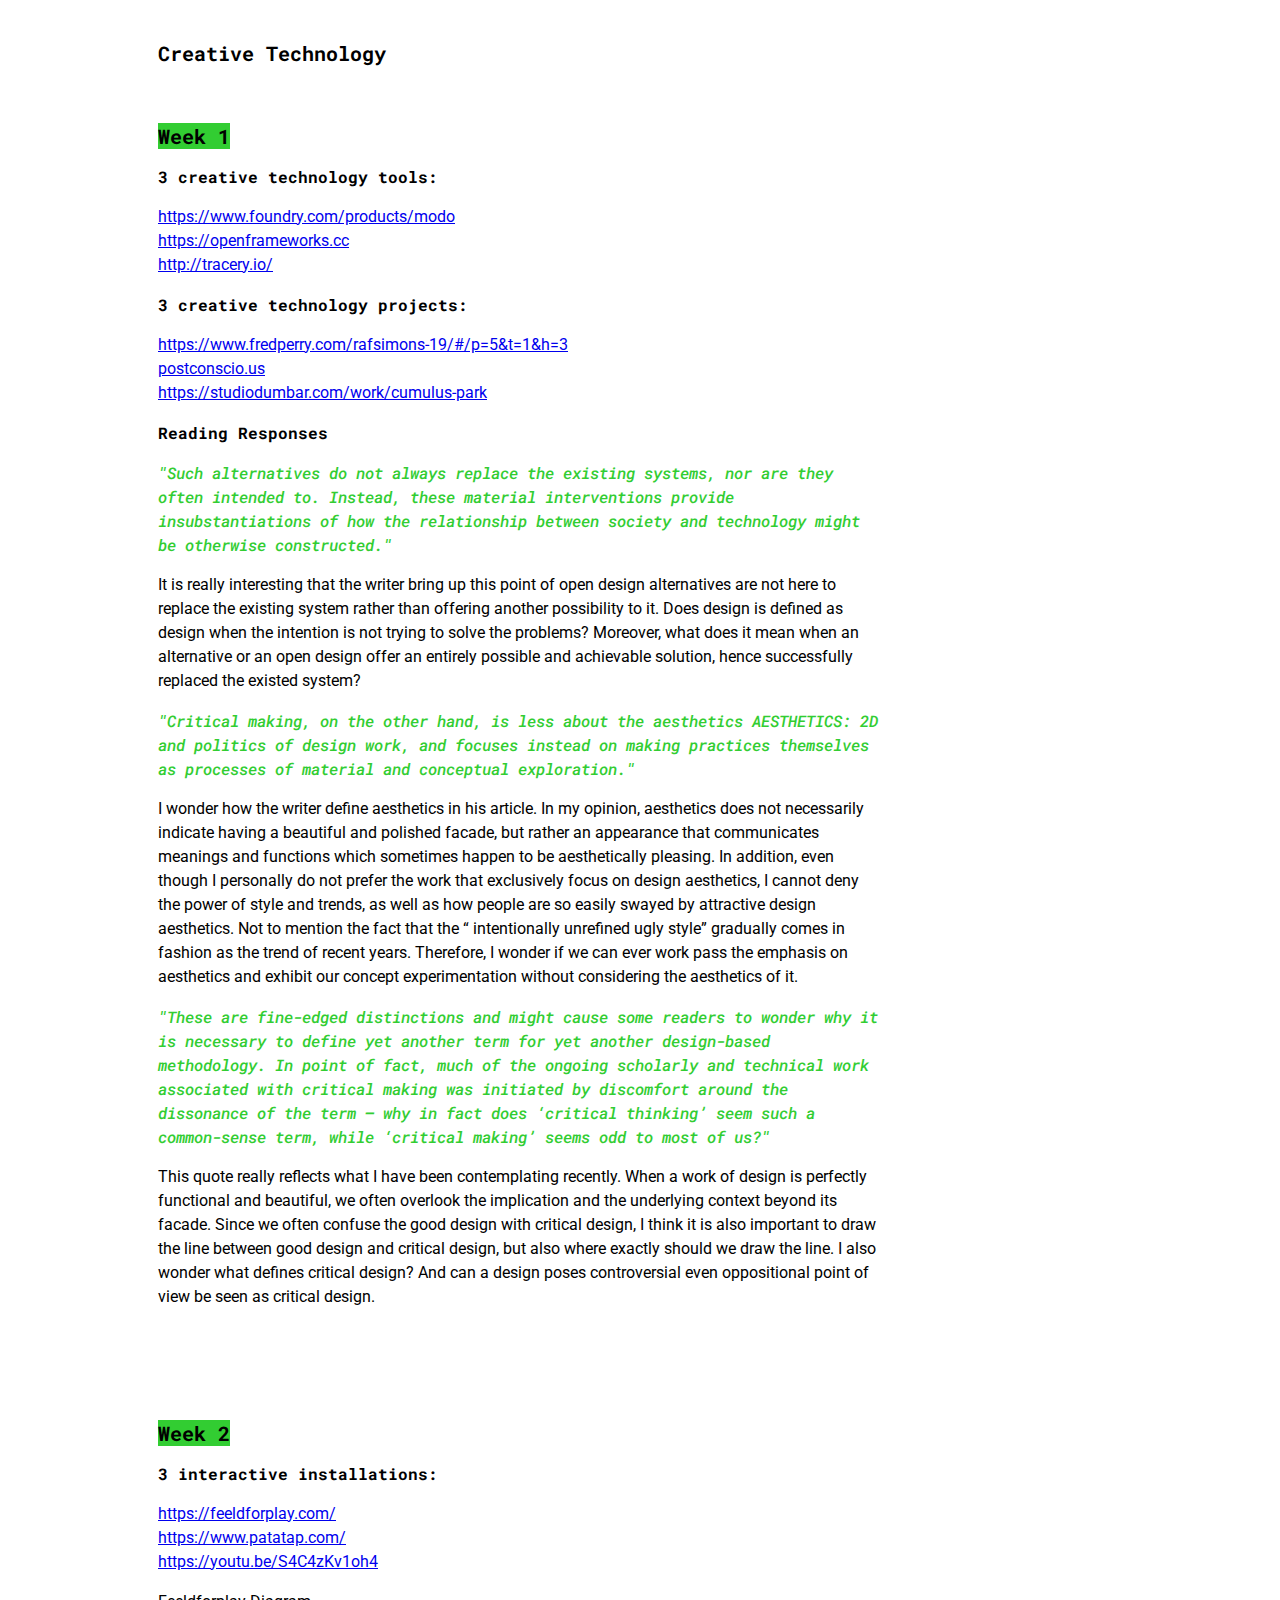
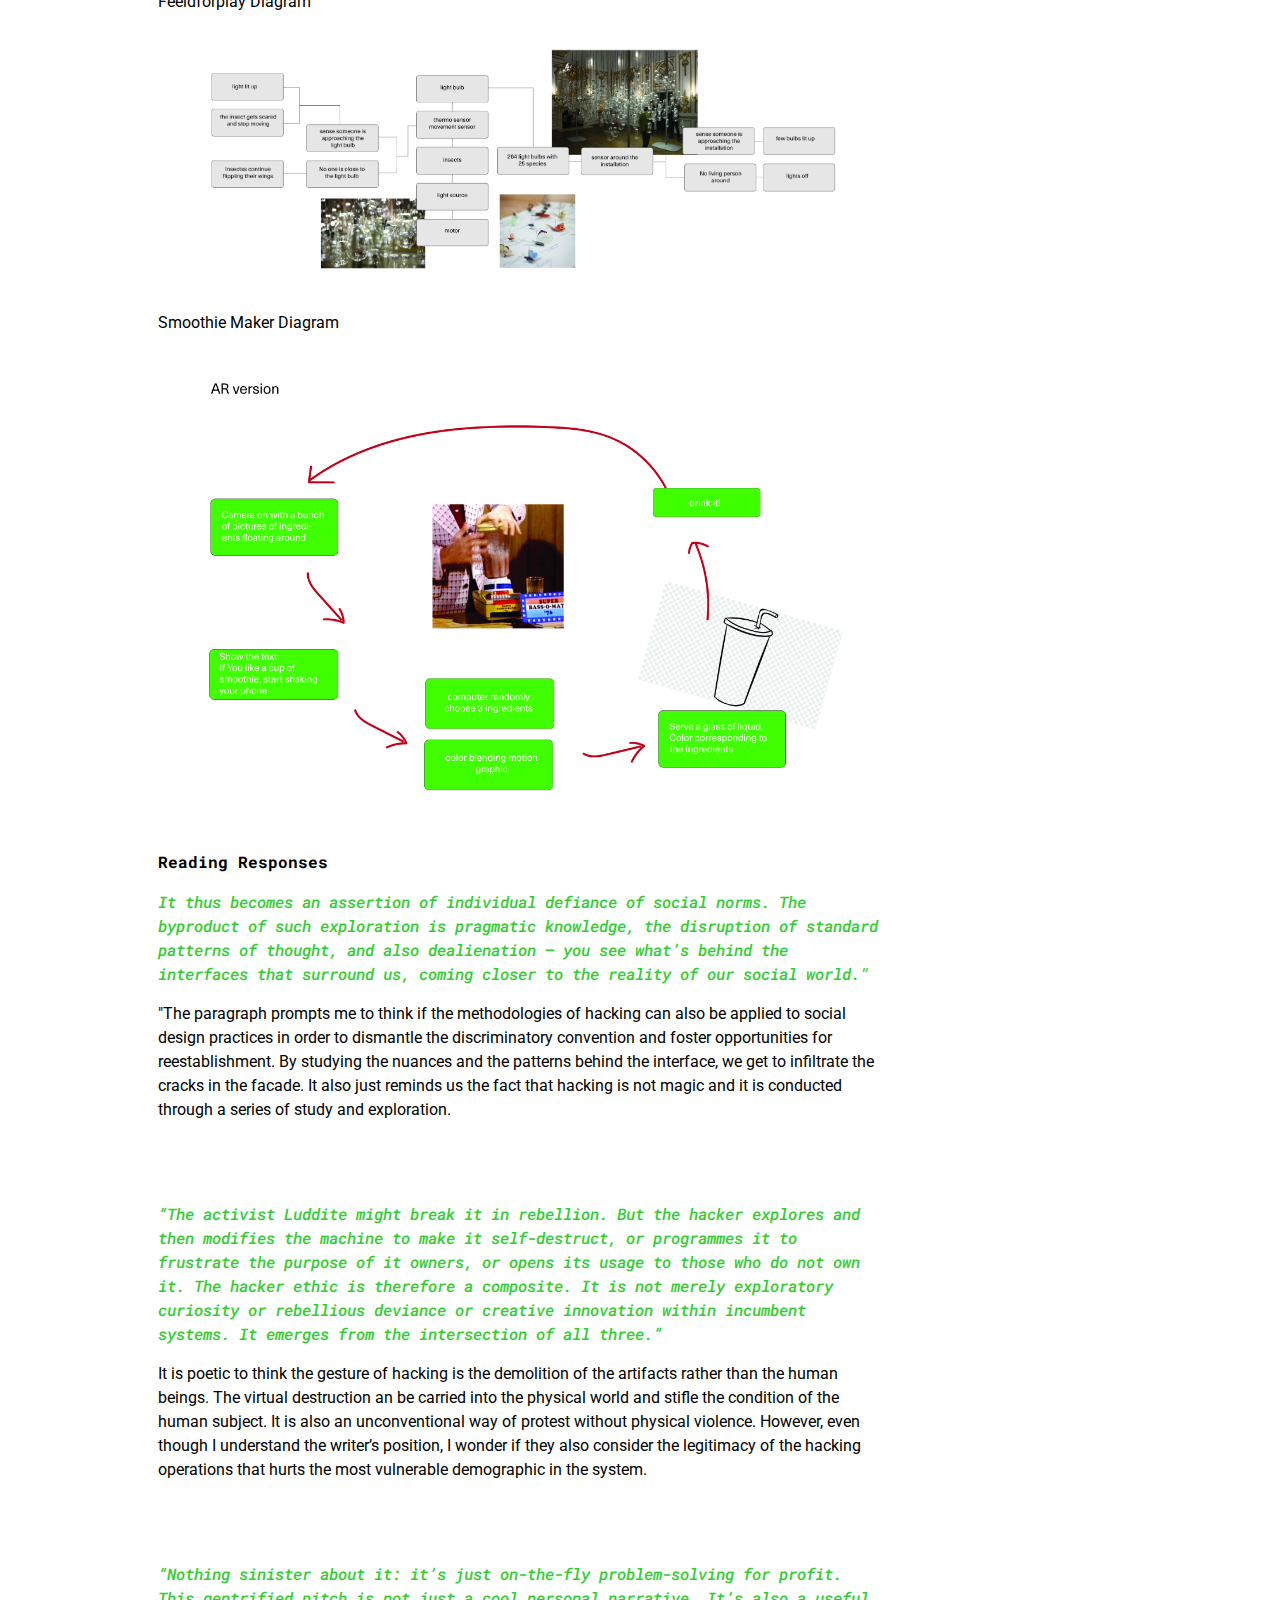
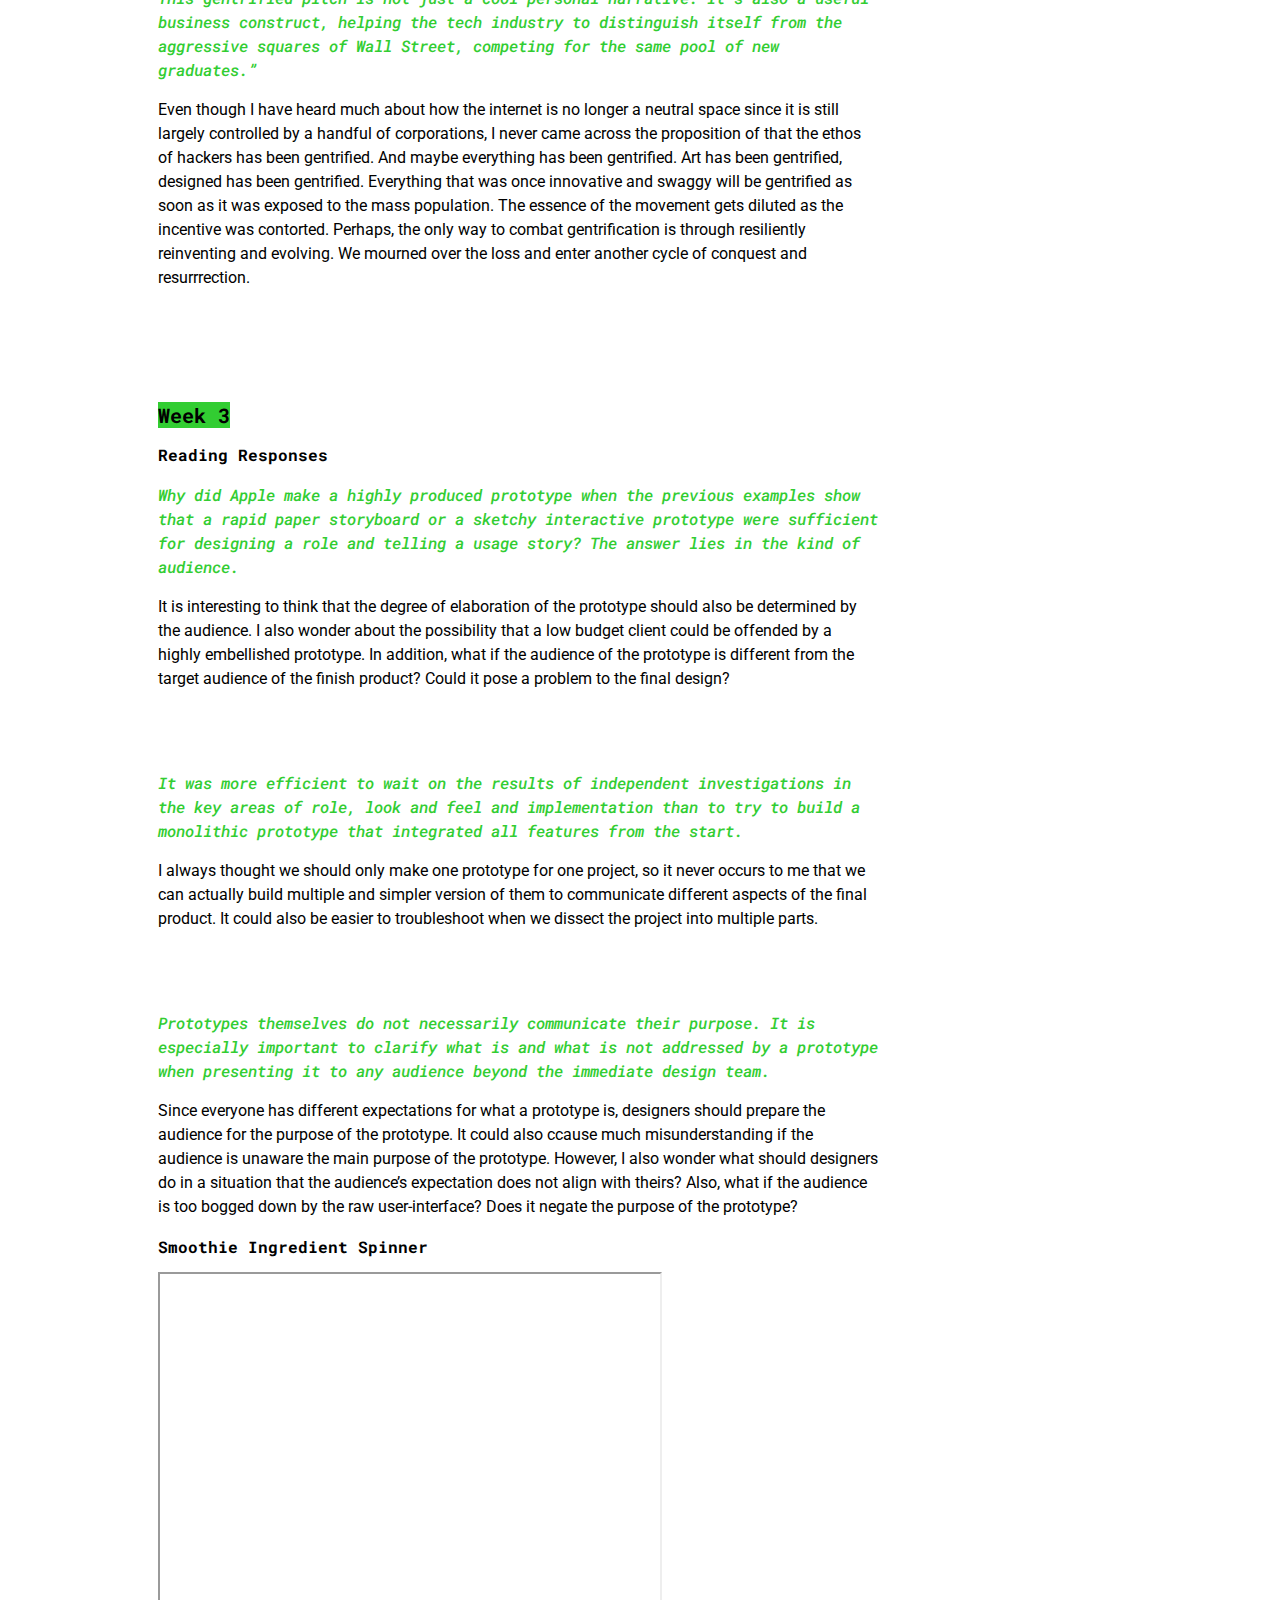
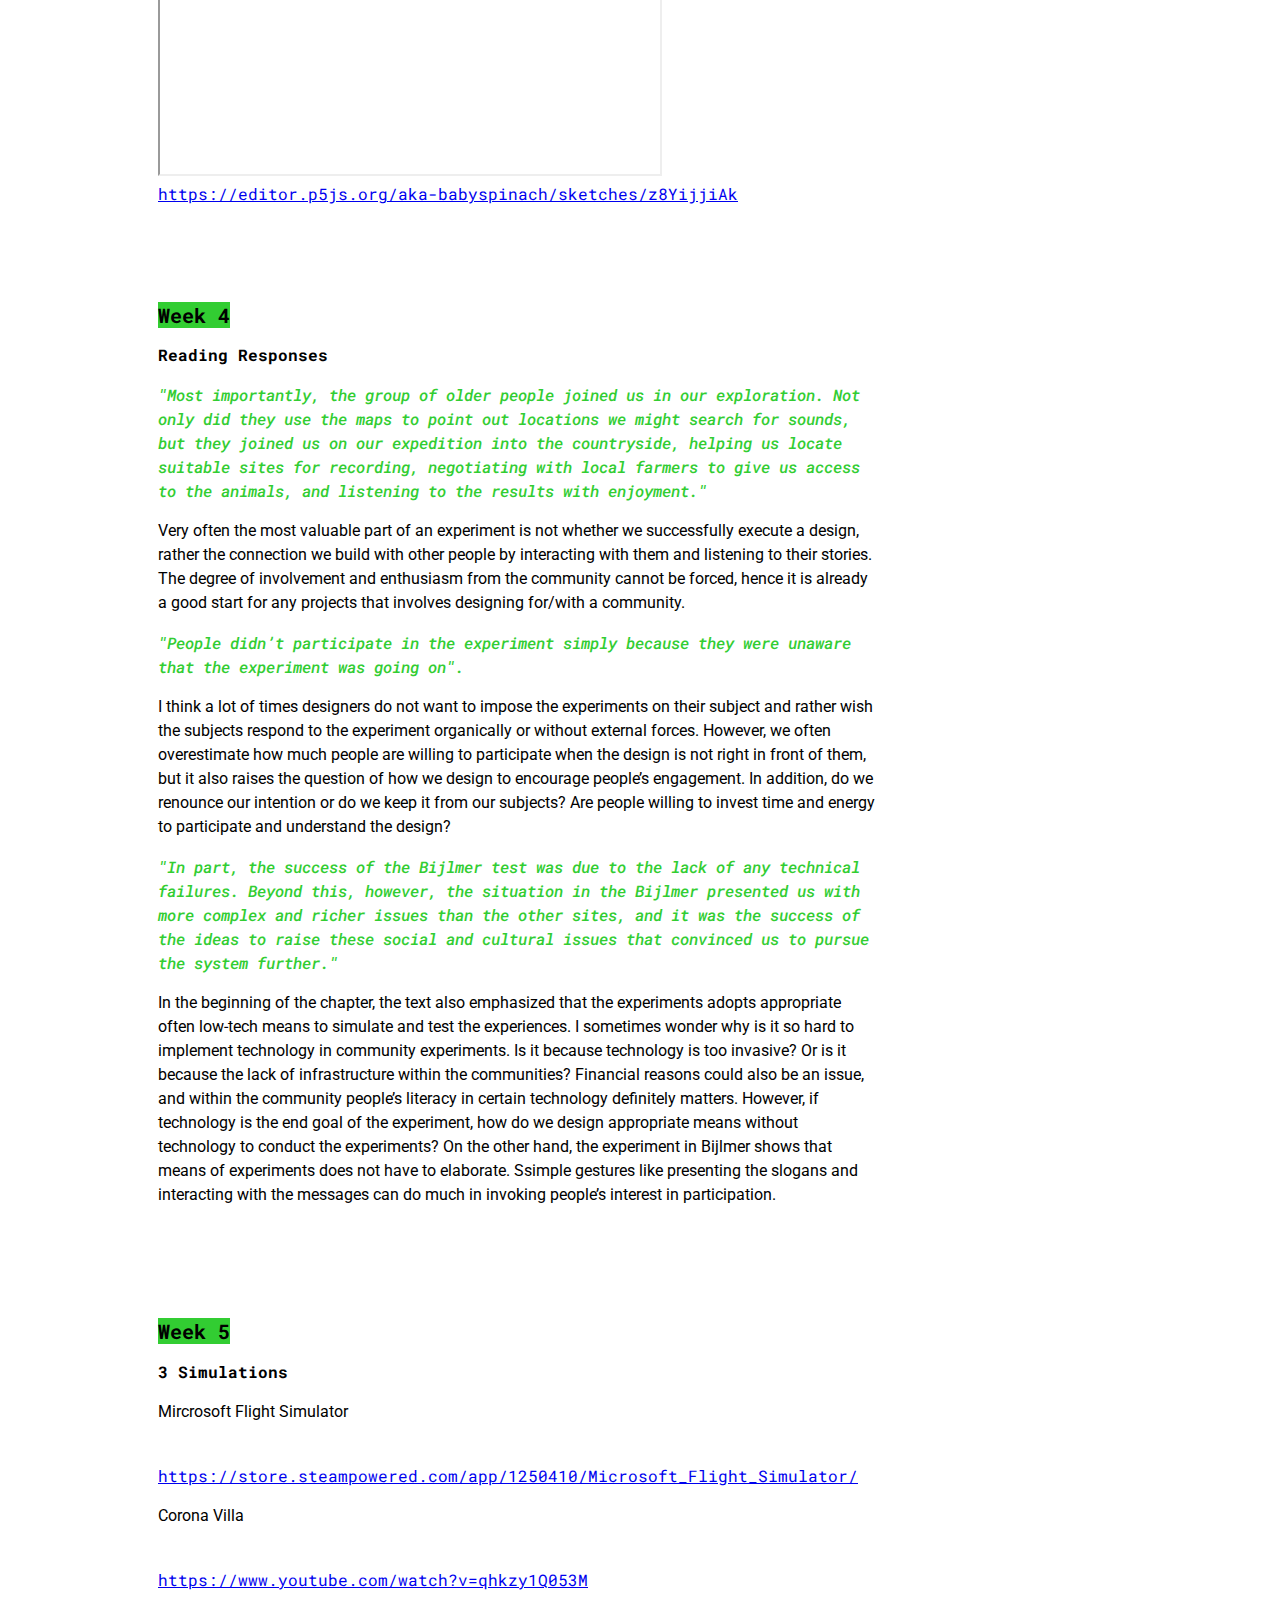
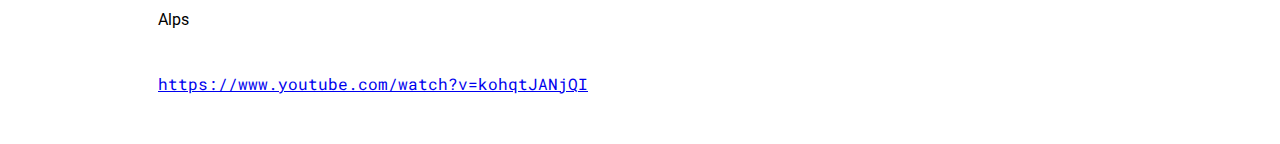
==== commit 41b46263: "Update index.html" ====
--- a/index.html
+++ b/index.html
@@ -216,8 +216,11 @@
     <div>
         <h1><span>Week 5</span></h1>
         <h2>3 Simulations</h2>
-        <a href="url">https://store.steampowered.com/app/1250410/Microsoft_Flight_Simulator/</a>
-        <a href="url">https://www.youtube.com/watch?v=qhkzy1Q053M</a>
+        <p>Mircrosoft Flight Simulator</p></br>
+        <a href="url">https://store.steampowered.com/app/1250410/Microsoft_Flight_Simulator/</a></br>
+        <p>Corona Villa</p></br>
+        <a href="url">https://www.youtube.com/watch?v=qhkzy1Q053M</a></br>
+        <p>Alps</p></br>
         <a href="url">https://www.youtube.com/watch?v=kohqtJANjQI</a>
     </div>
 
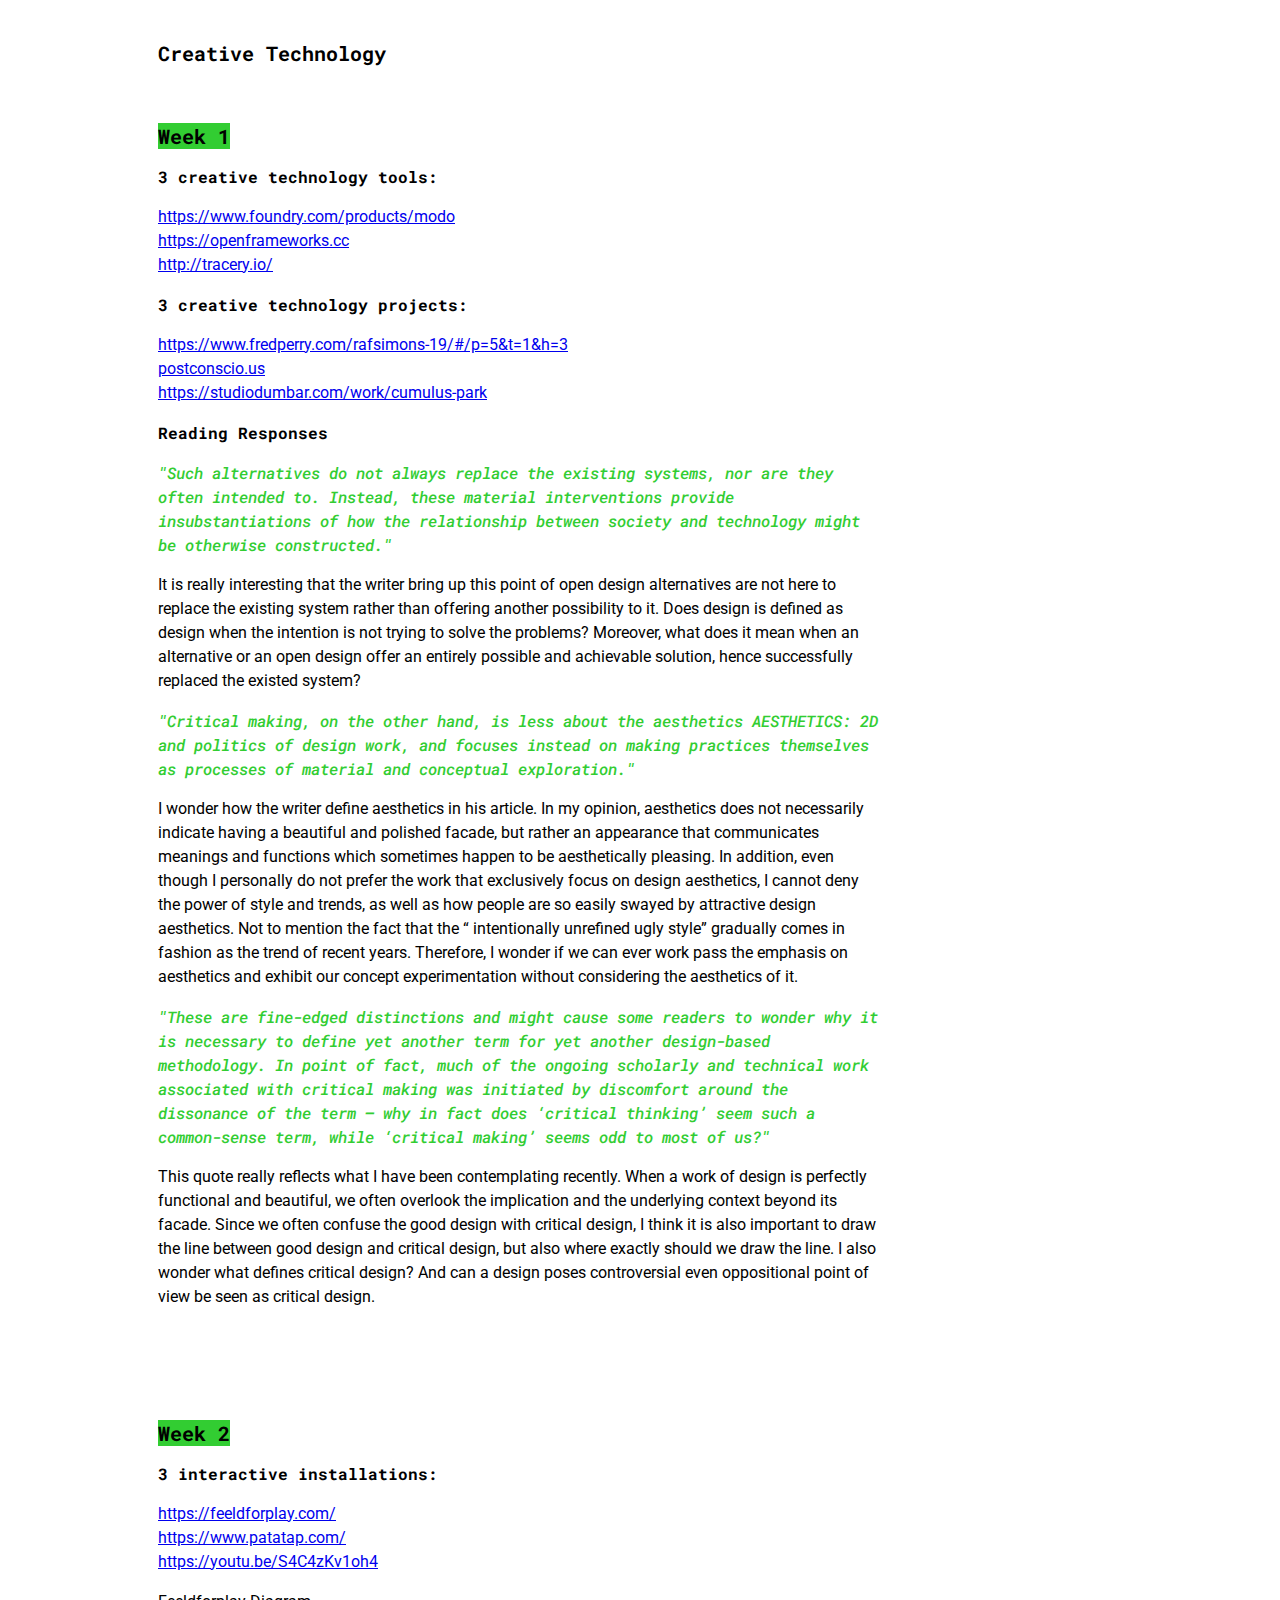
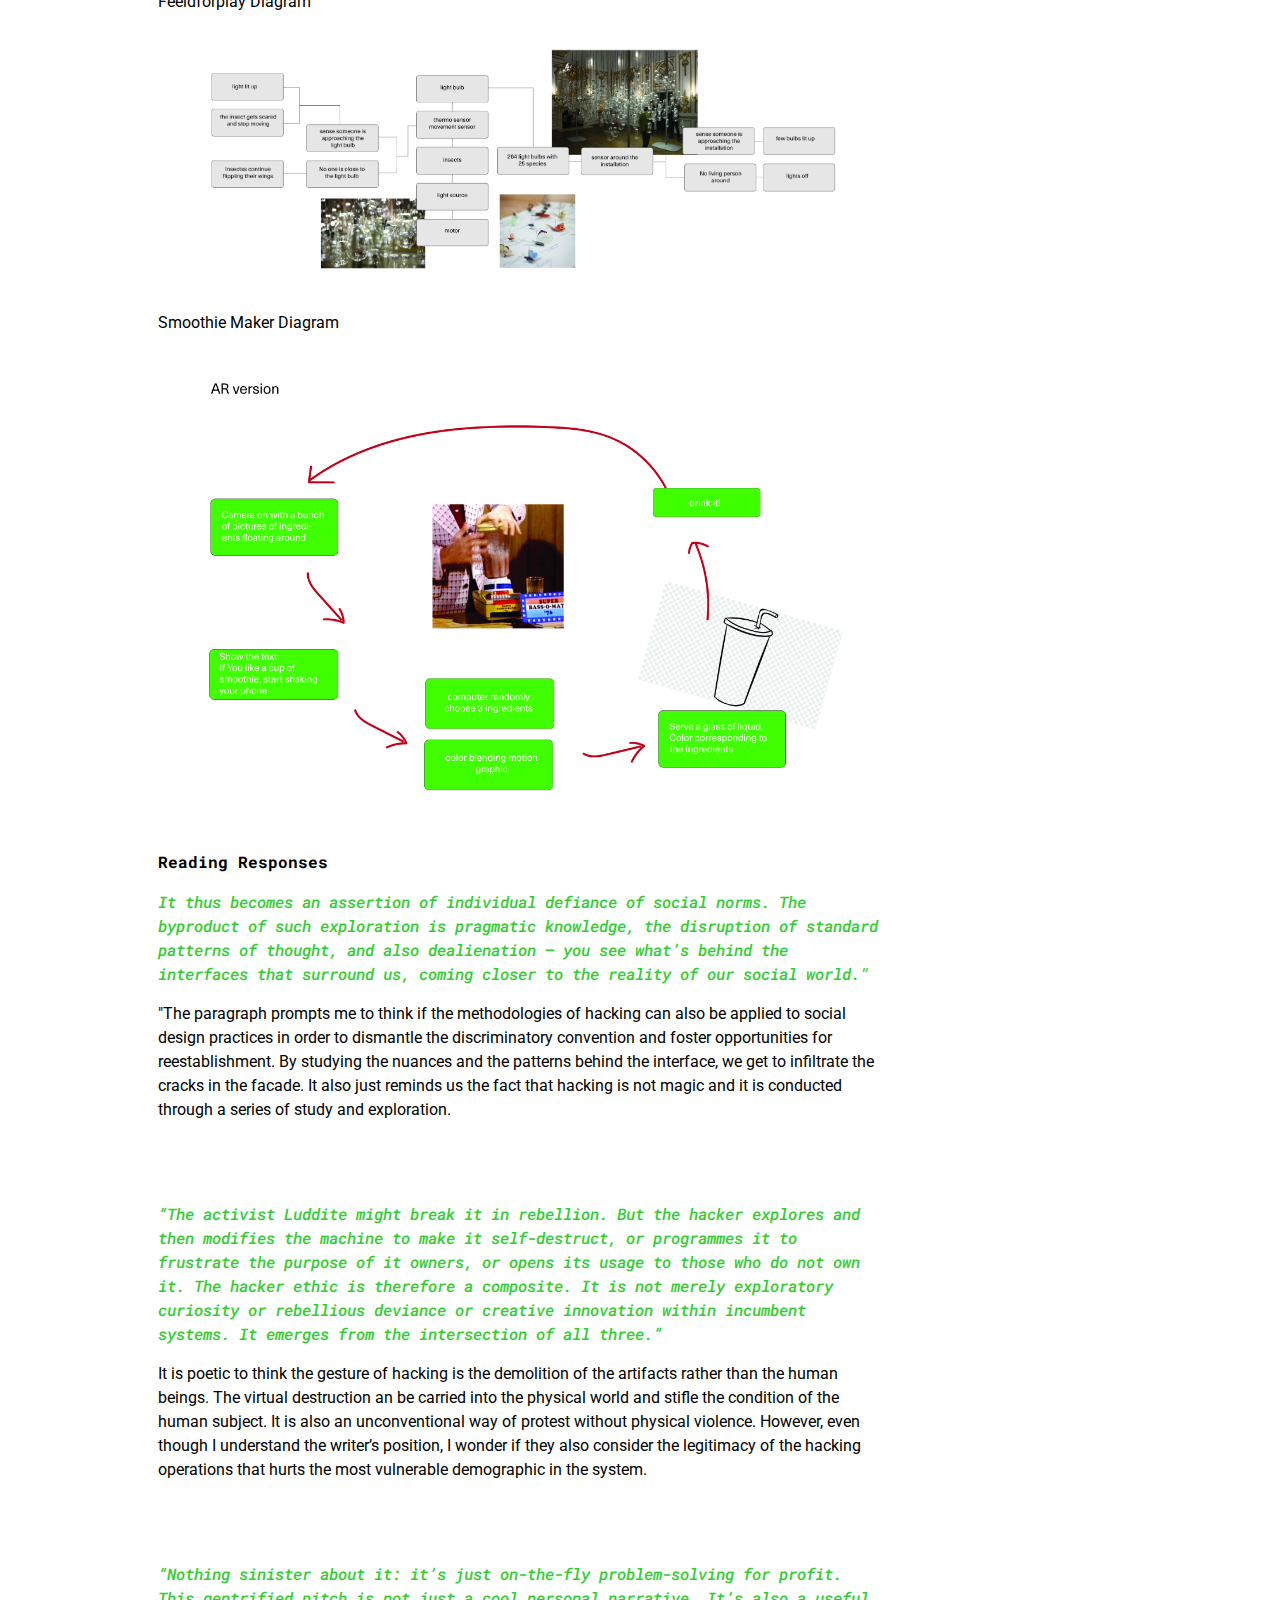
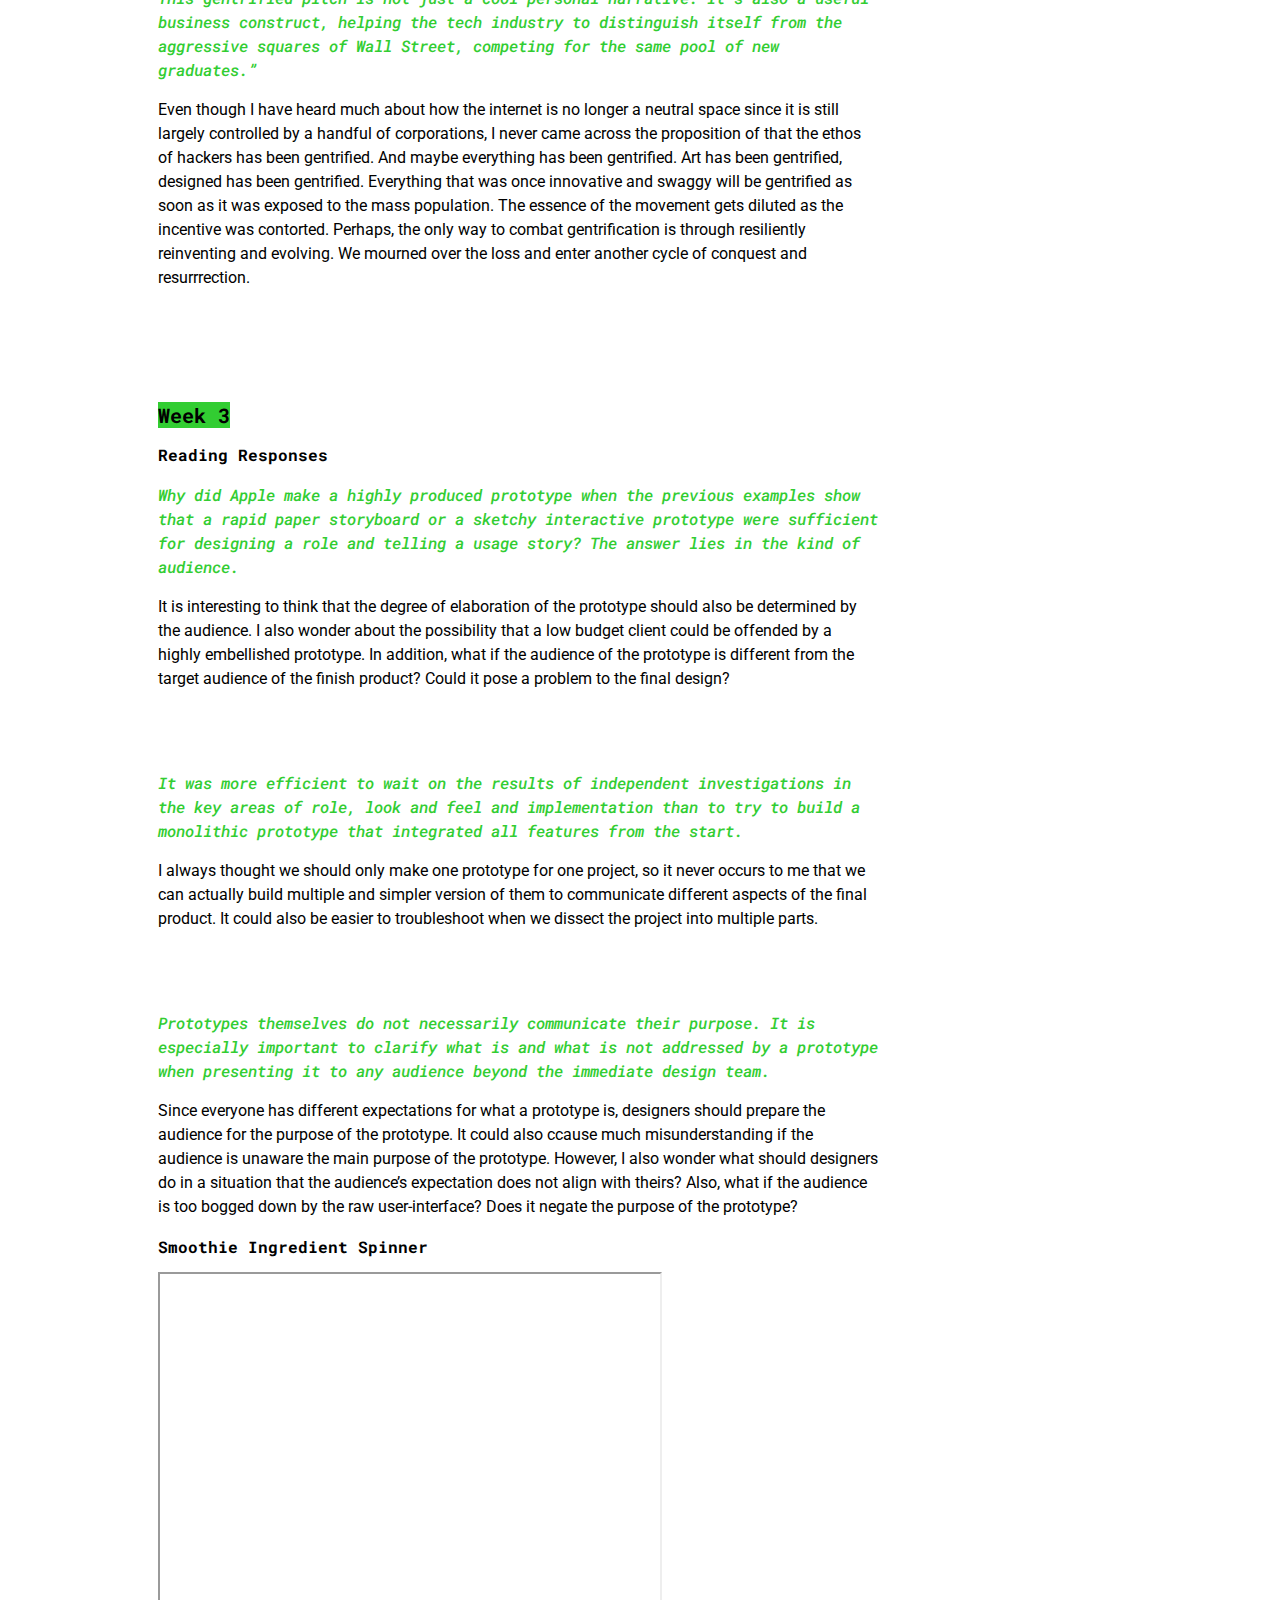
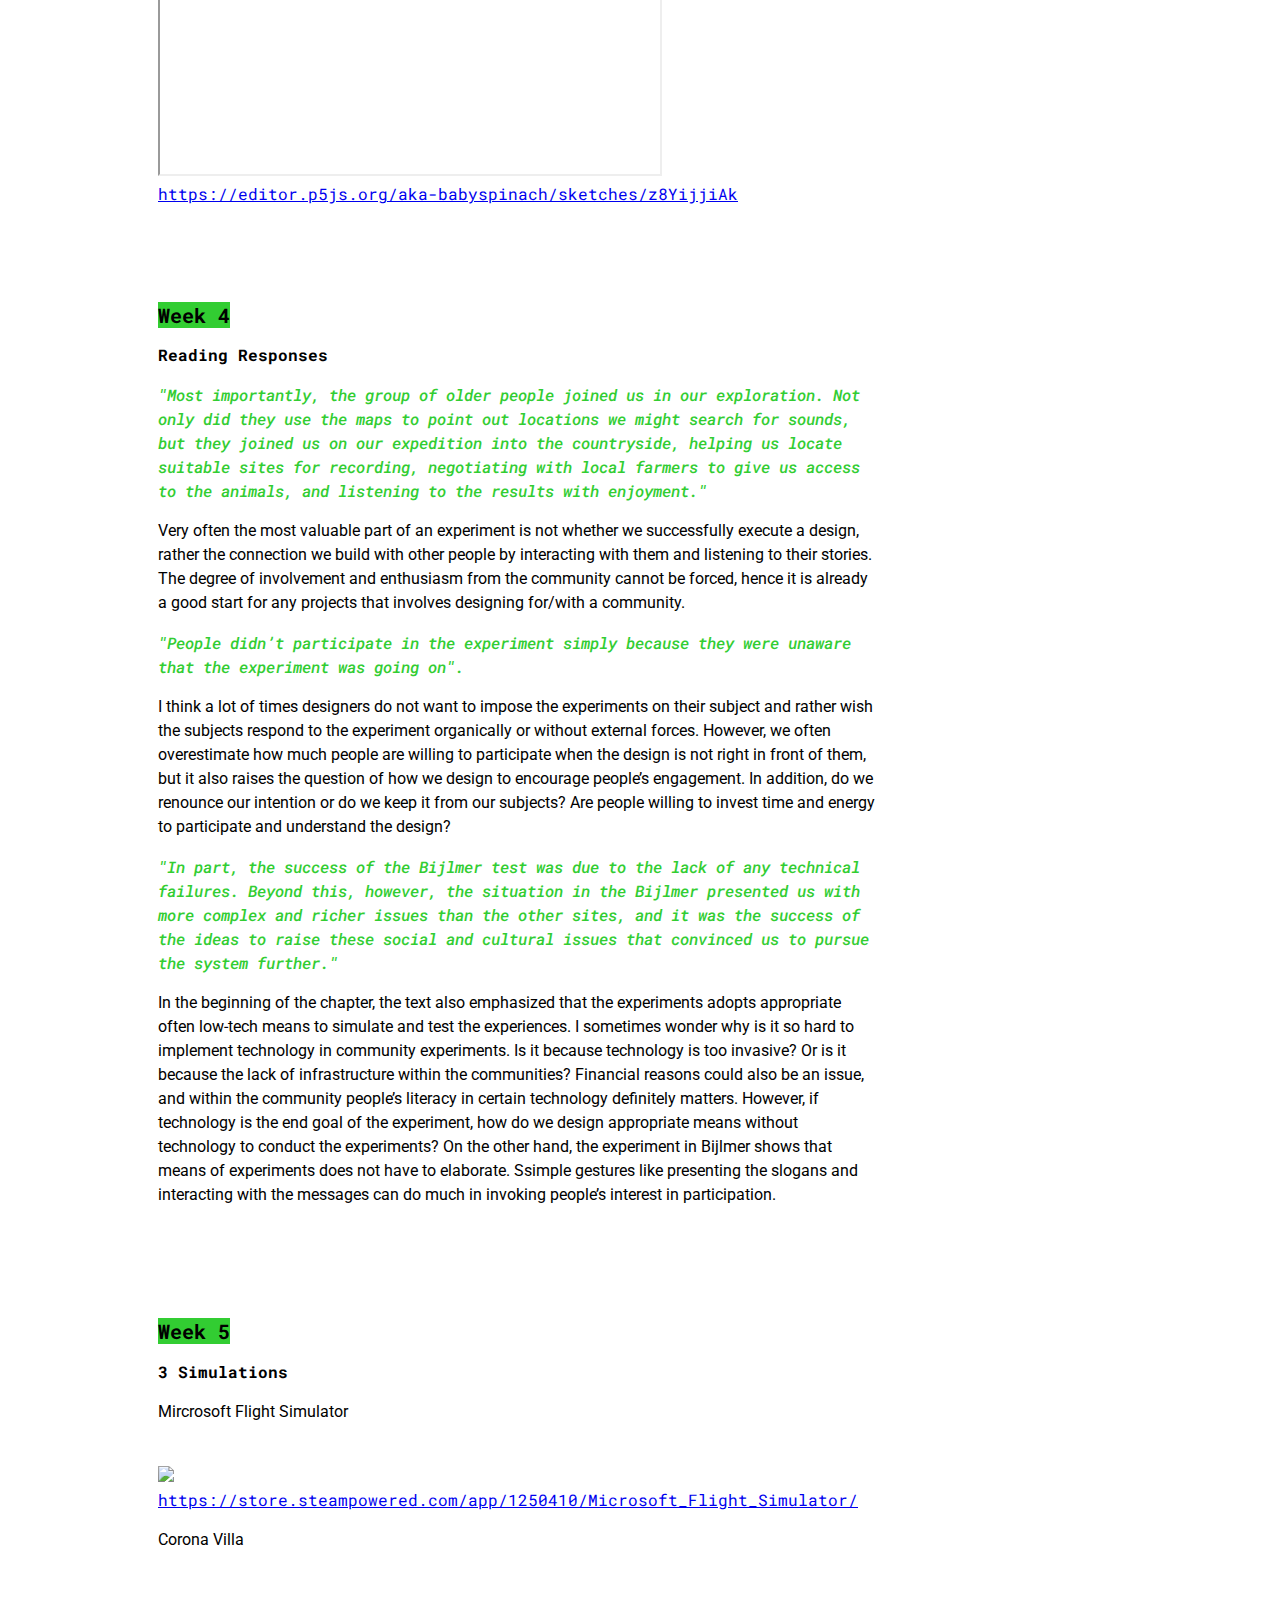
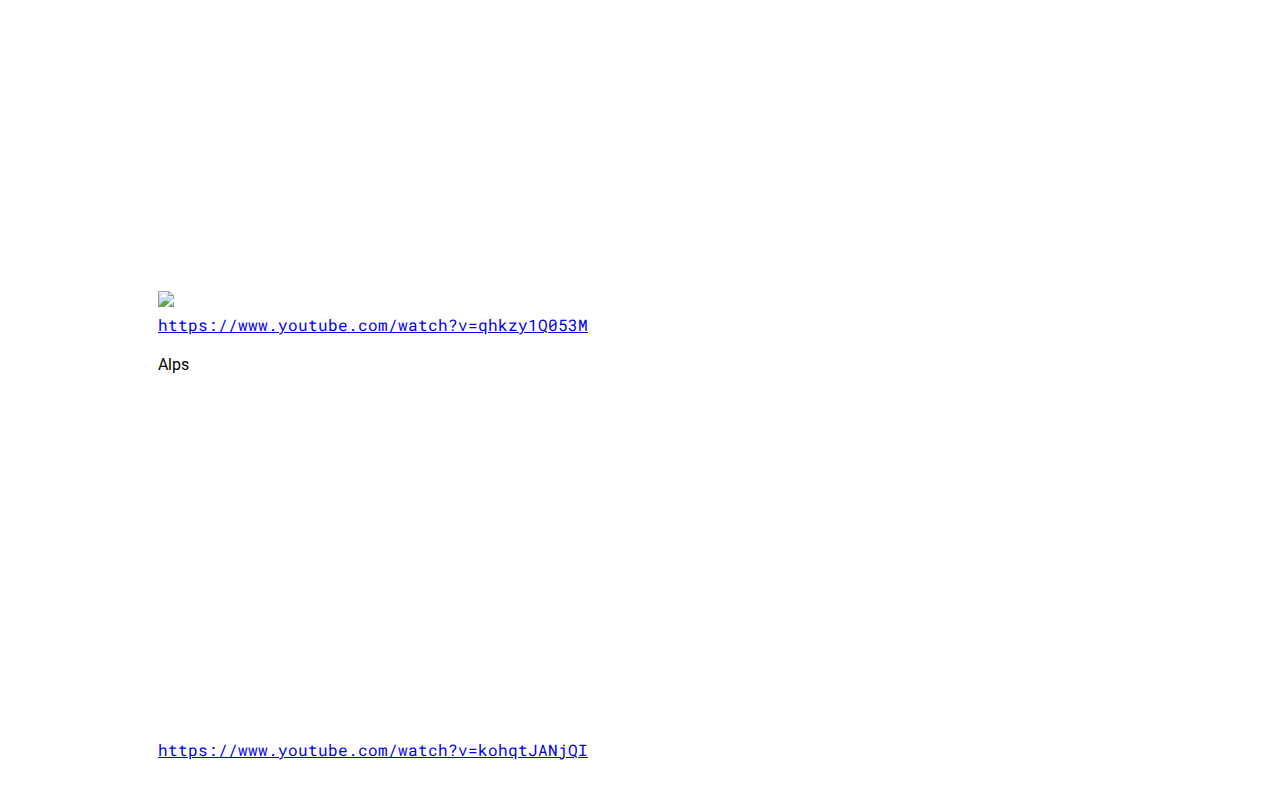
==== commit 91accb89: "Update index.html" ====
--- a/index.html
+++ b/index.html
@@ -217,10 +217,18 @@
         <h1><span>Week 5</span></h1>
         <h2>3 Simulations</h2>
         <p>Mircrosoft Flight Simulator</p></br>
+        <img src="https://cdn.cloudflare.steamstatic.com/steam/apps/1250410/ss_c05ceb6a9b50368b3bf67bf93adceb8830c0b534.1920x1080.jpg?t=1601405668"><br>
         <a href="url">https://store.steampowered.com/app/1250410/Microsoft_Flight_Simulator/</a></br>
         <p>Corona Villa</p></br>
+        <img src="https://image.presslogic.com/holiday.presslogic.com/wp-content/uploads/2020/08/SWSG-02.jpg">
+        <iframe width="560" height="315" src="https://www.youtube.com/embed/qhkzy1Q053M" frameborder="0"
+            allow="accelerometer; autoplay; clipboard-write; encrypted-media; gyroscope; picture-in-picture"
+            allowfullscreen></iframe>
         <a href="url">https://www.youtube.com/watch?v=qhkzy1Q053M</a></br>
         <p>Alps</p></br>
+        <iframe width="560" height="315" src="https://www.youtube.com/embed/QnZLVUQIX5U" frameborder="0"
+            allow="accelerometer; autoplay; clipboard-write; encrypted-media; gyroscope; picture-in-picture"
+            allowfullscreen></iframe>
         <a href="url">https://www.youtube.com/watch?v=kohqtJANjQI</a>
     </div>
 
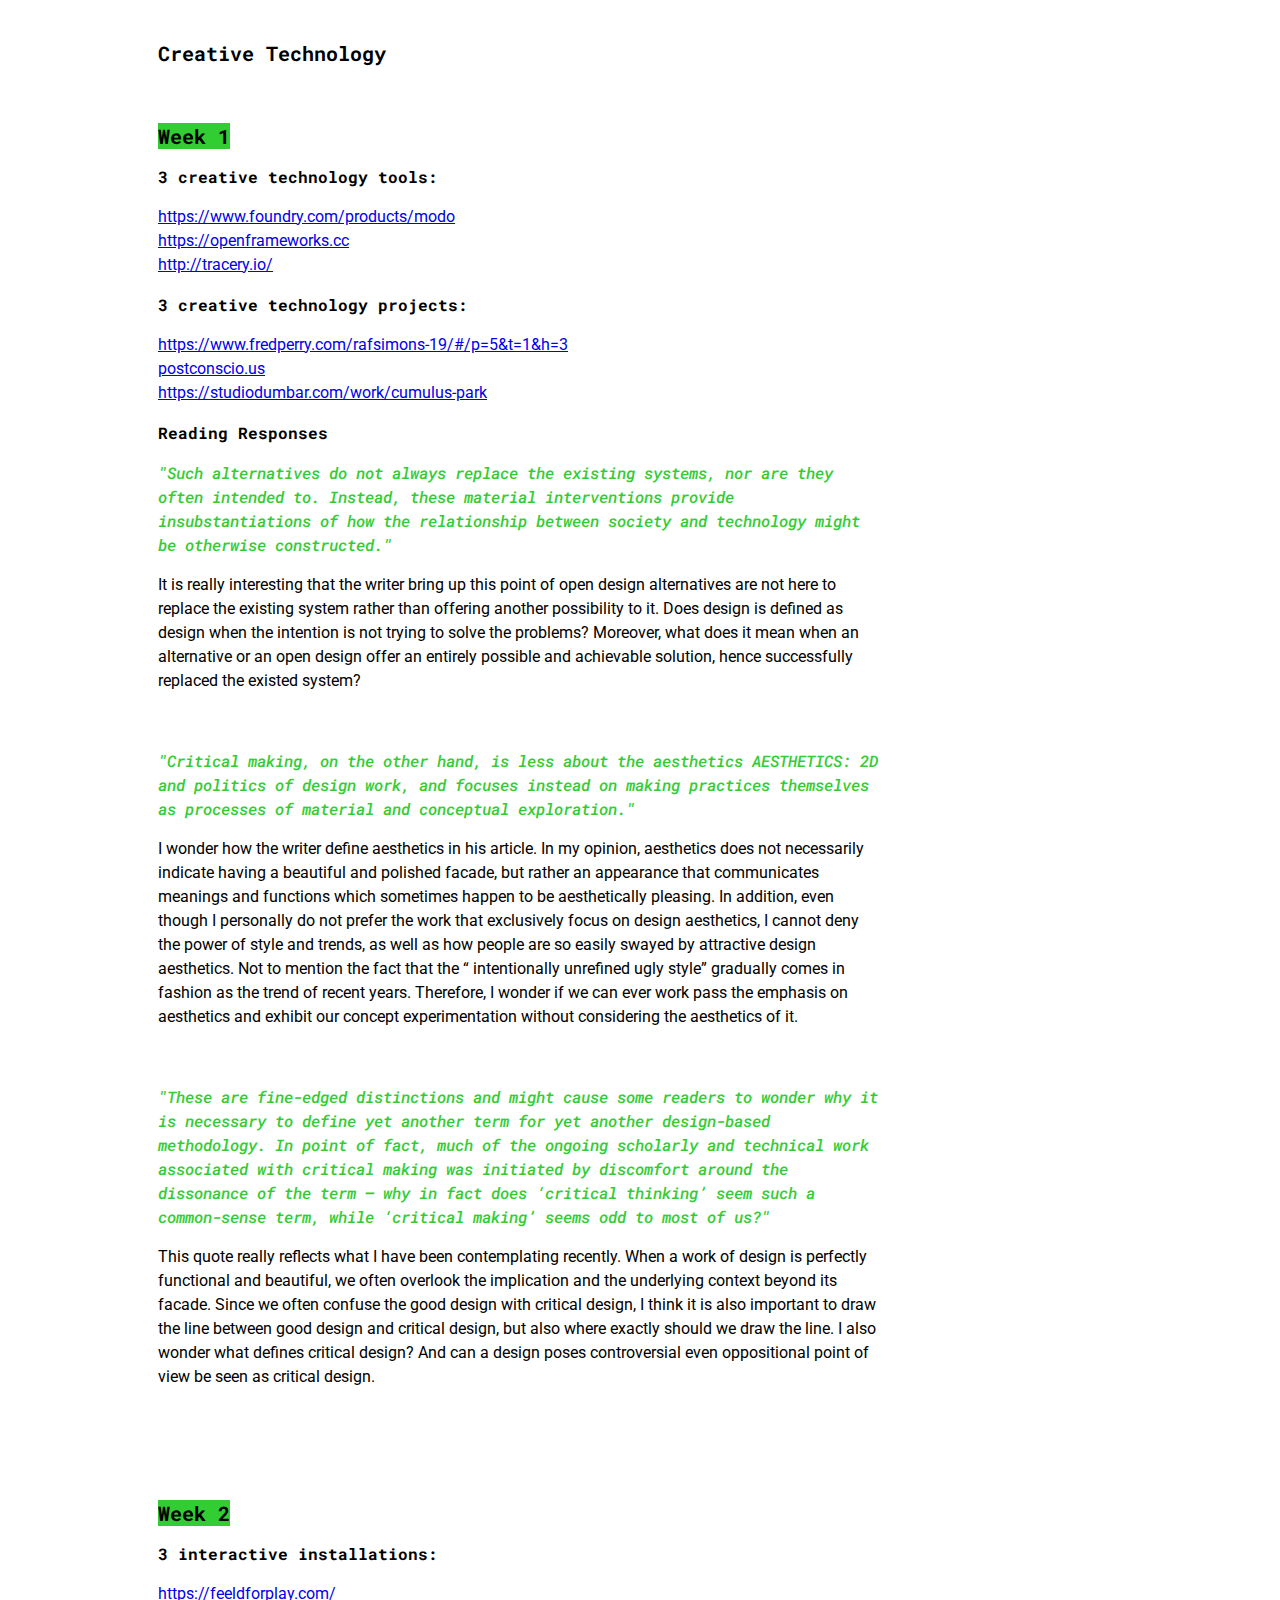
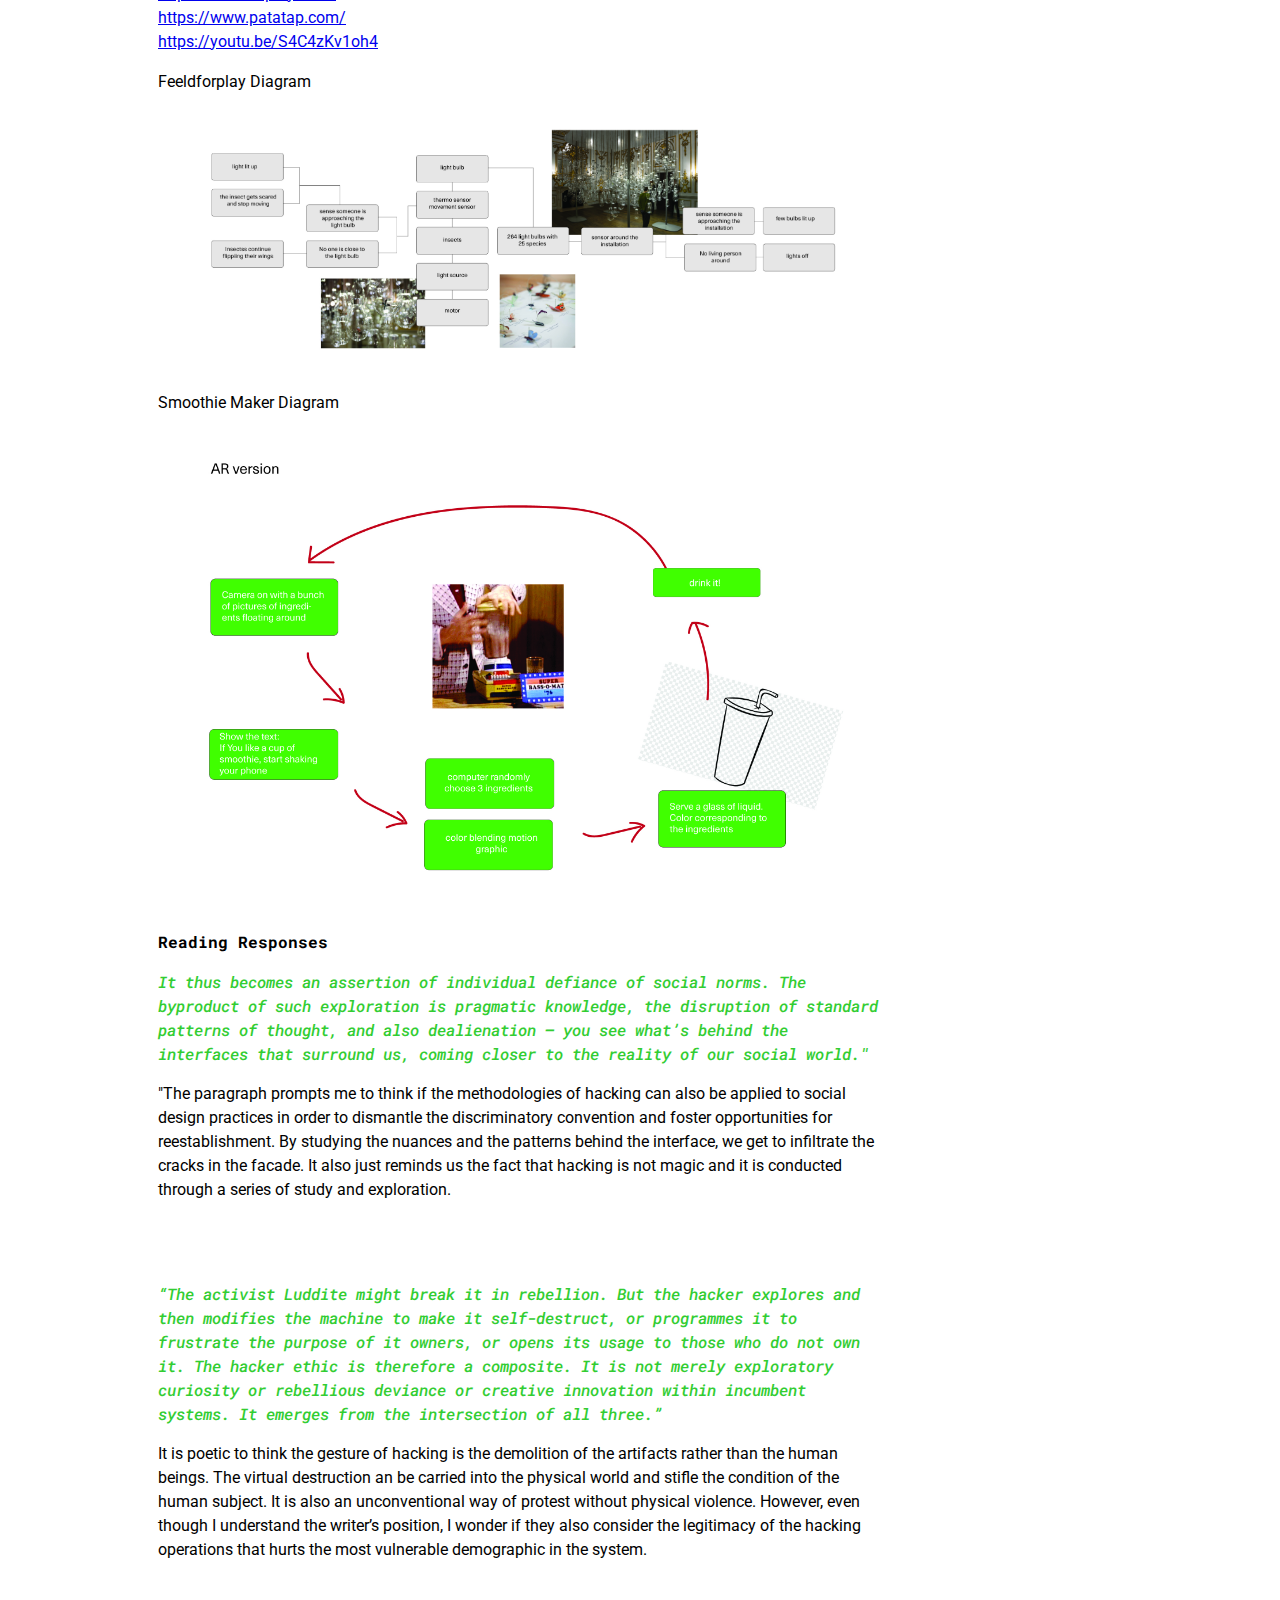
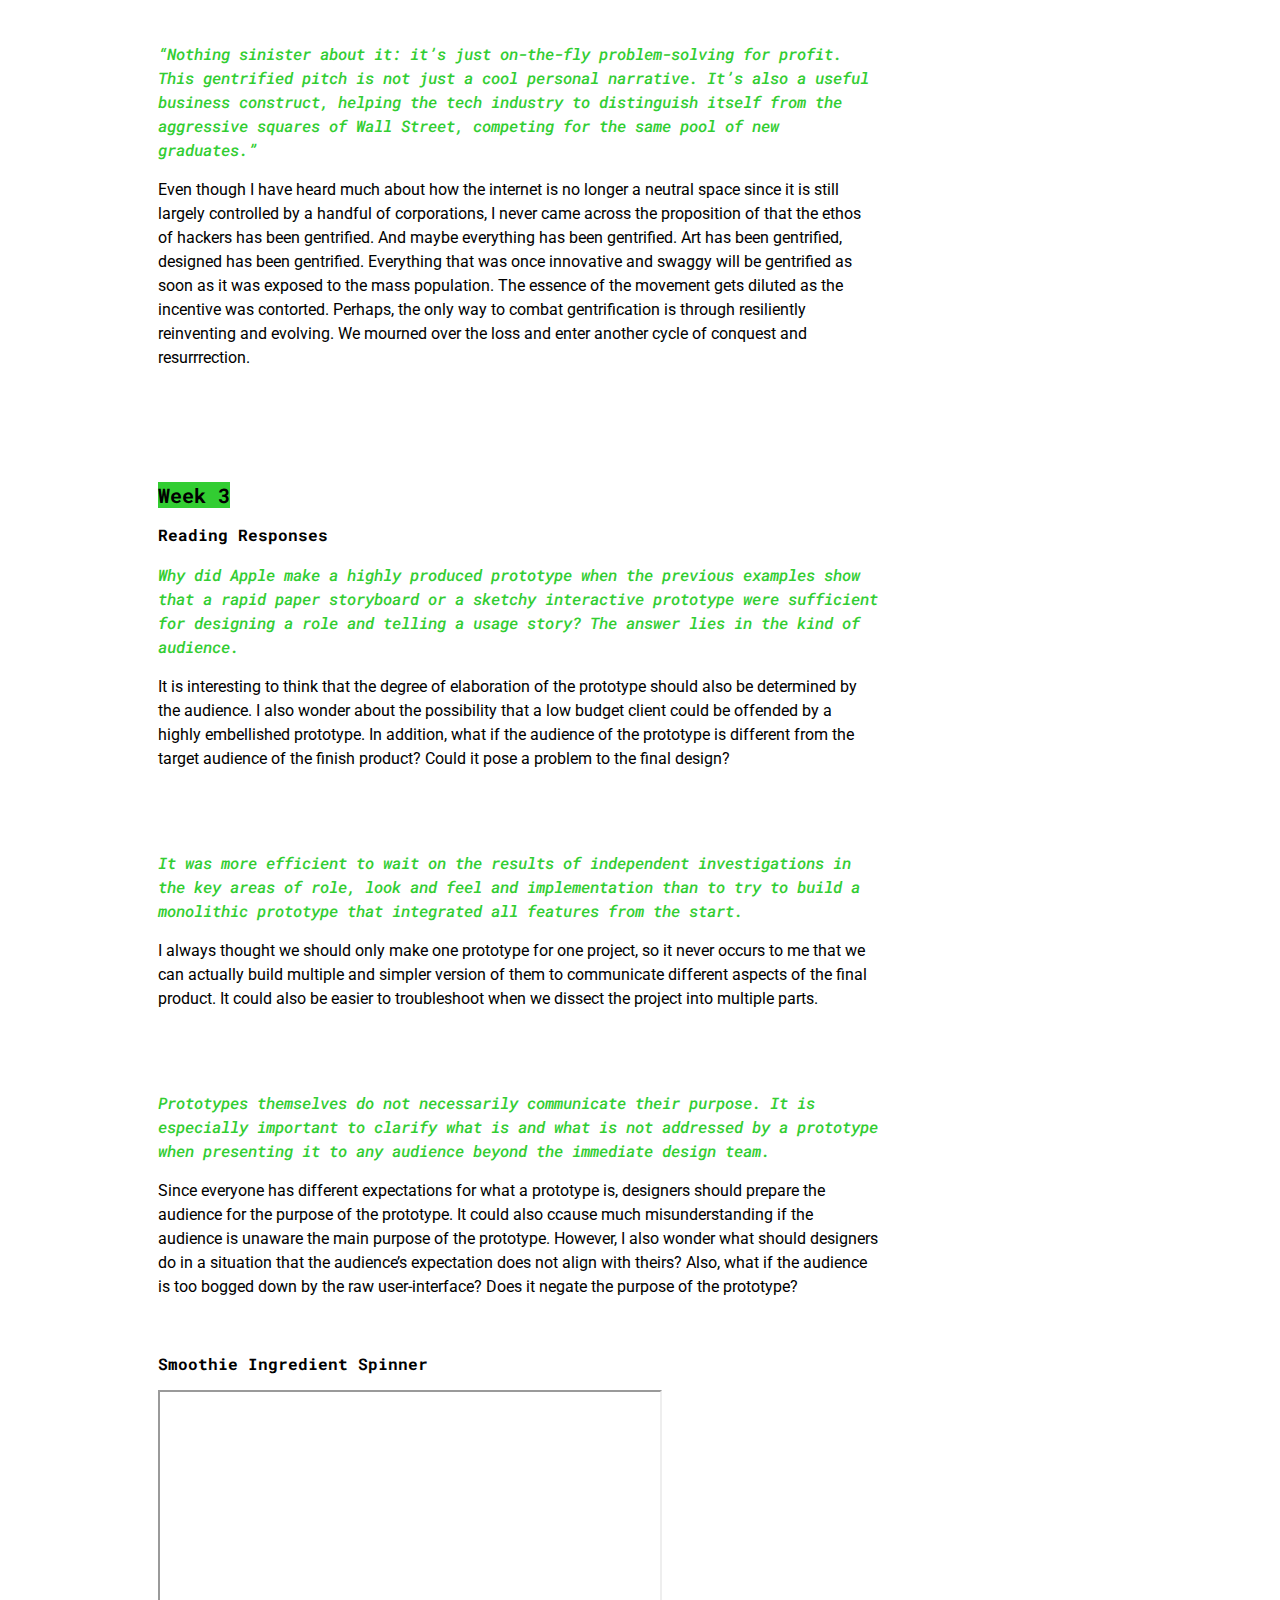
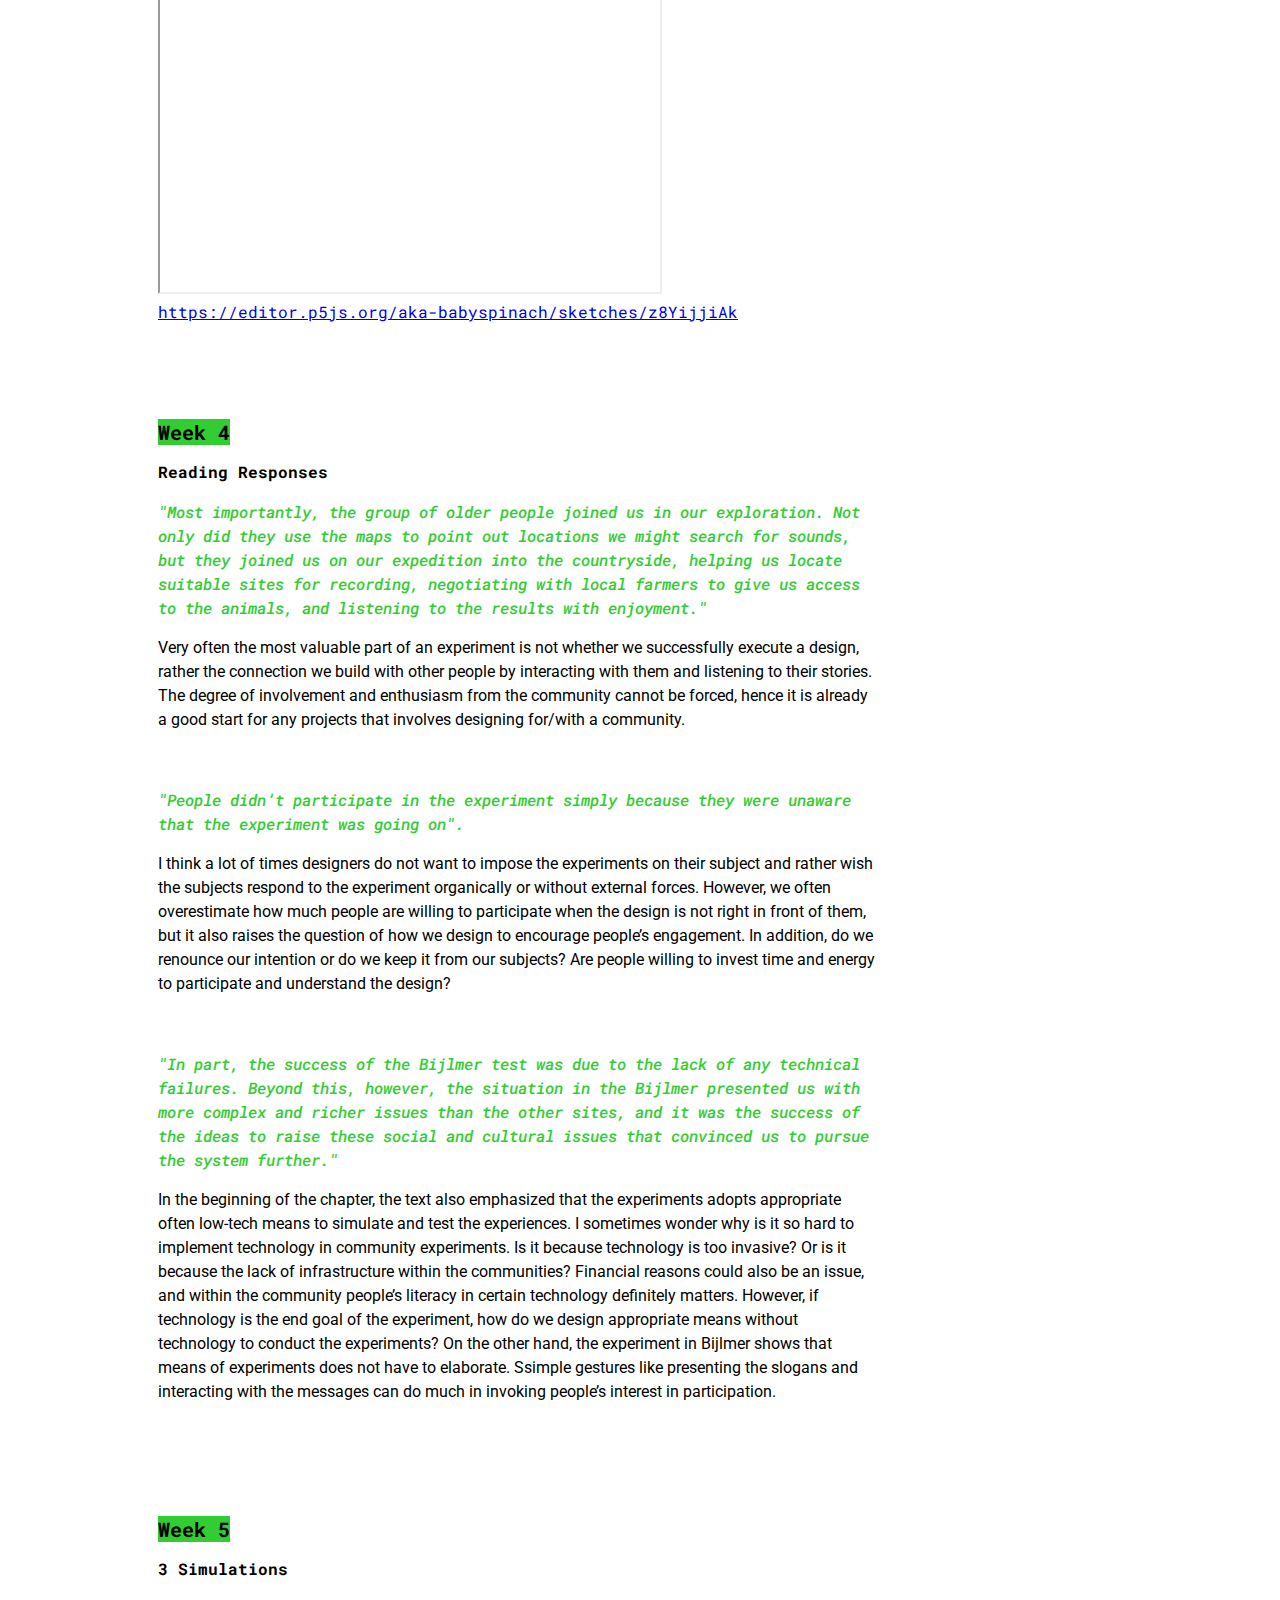
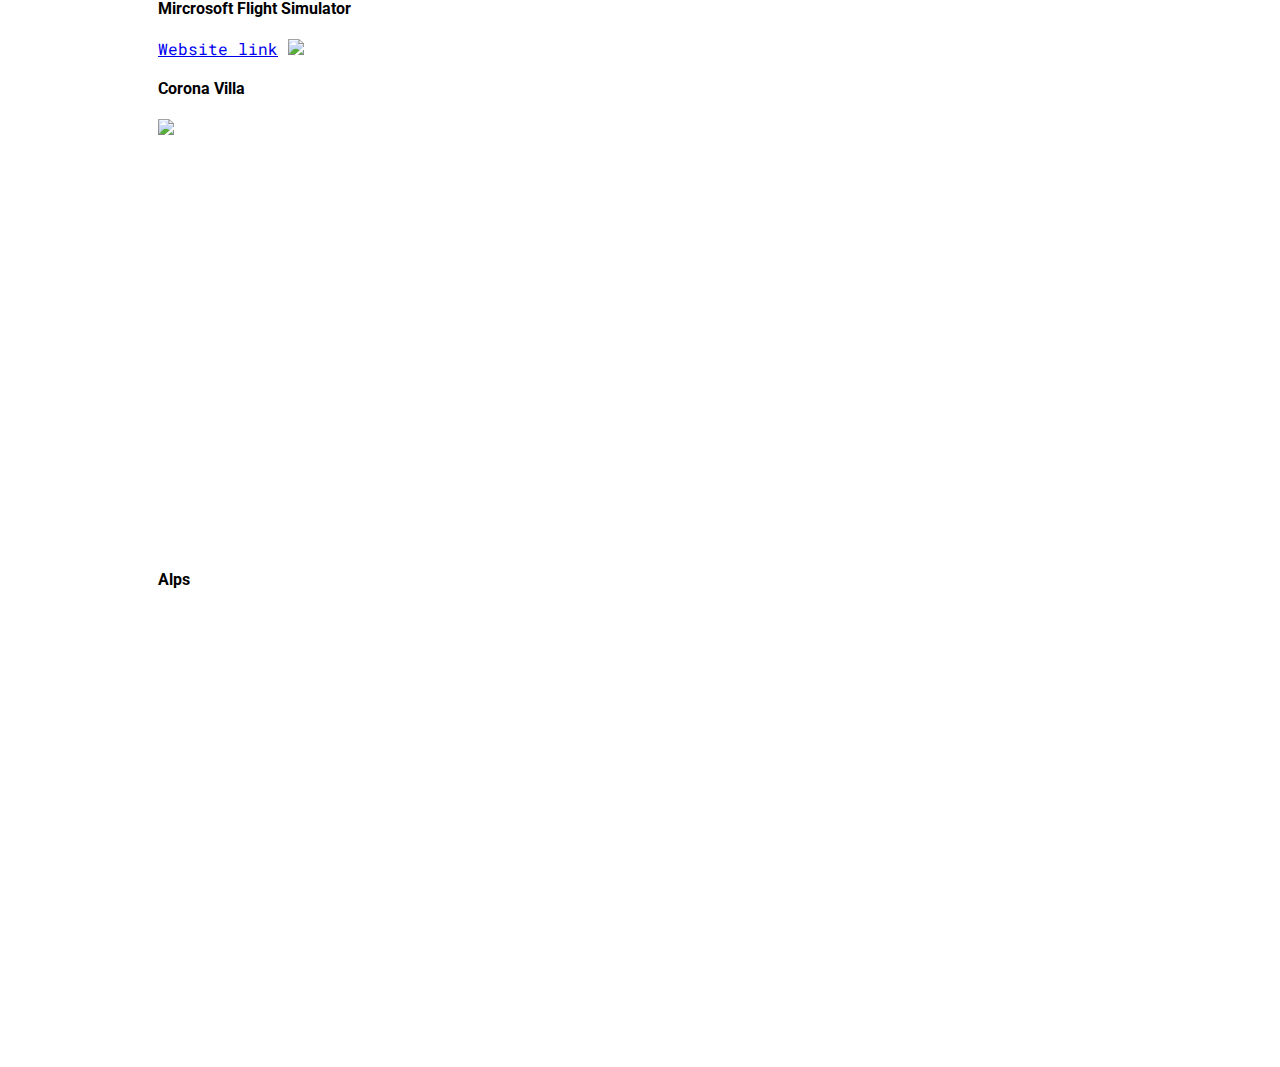
==== commit 6ca9250d: "Update index.html" ====
--- a/index.html
+++ b/index.html
@@ -47,7 +47,7 @@
                 when an
                 alternative or an open design offer an entirely possible and achievable solution, hence successfully
                 replaced
-                the existed system?</p>
+                the existed system?</p></br>
 
 
             <h3> "Critical making, on the other hand, is less about the aesthetics AESTHETICS: 2D and
@@ -67,7 +67,7 @@
                     years.
                     Therefore, I wonder if we can ever work pass the emphasis on aesthetics and exhibit our concept
                     experimentation
-                    without considering the aesthetics of it. </p>
+                    without considering the aesthetics of it. </p></br>
 
 
                 <h3> "These are fine-edged distinctions and might cause some readers to wonder why it is
@@ -174,7 +174,7 @@
         of the prototype. It could also ccause much misunderstanding if the audience is unaware the main purpose of the prototype.
         However, I also wonder what should designers do in a situation that the audience’s expectation does not align with
         theirs? Also, what if the audience is too bogged down by the raw user-interface? Does it negate the purpose of the
-        prototype?</p>
+        prototype?</p></br>
 
         <h2>Smoothie Ingredient Spinner</h2>
         <iframe src="https://editor.p5js.org/aka-babyspinach/embed/z8YijjiAk" height="500" width="500"></iframe>
@@ -193,13 +193,13 @@
         <p>Very often the most valuable part of an experiment is not whether we successfully execute a design, rather the
         connection we build with other people by interacting with them and listening to their stories. The degree of involvement
         and enthusiasm from the community cannot be forced, hence it is already a good start for any projects that involves
-        designing for/with a community.</p>
+        designing for/with a community.</p></br>
         <h3>"People didn’t participate in the experiment simply because they were unaware that the experiment was going on".</h3>
         <p>I think a lot of times designers do not want to impose the experiments on their subject and rather wish the subjects
         respond to the experiment organically or without external forces. However, we often overestimate how much people are
         willing to participate when the design is not right in front of them, but it also raises the question of how we design
         to encourage people’s engagement. In addition, do we renounce our intention or do we keep it from our subjects? Are
-        people willing to invest time and energy to participate and understand the design?</p>
+        people willing to invest time and energy to participate and understand the design?</p></br>
         <h3>"In part, the success of the Bijlmer test was due to the lack of any technical failures. Beyond this, however, the
         situation in the Bijlmer presented us with more complex and richer issues than the other sites, and it was the success
         of the ideas to raise these social and cultural issues that convinced us to pursue the system further."</h3>
@@ -216,25 +216,17 @@
     <div>
         <h1><span>Week 5</span></h1>
         <h2>3 Simulations</h2>
-        <p>Mircrosoft Flight Simulator</p></br>
-        <img src="https://cdn.cloudflare.steamstatic.com/steam/apps/1250410/ss_c05ceb6a9b50368b3bf67bf93adceb8830c0b534.1920x1080.jpg?t=1601405668"><br>
-        <a href="url">https://store.steampowered.com/app/1250410/Microsoft_Flight_Simulator/</a></br>
-        <p>Corona Villa</p></br>
+        <p><b>Mircrosoft Flight Simulator</b></p><a href="https://store.steampowered.com/app/1250410/Microsoft_Flight_Simulator/">Website link</a>
+        <img src="https://cdn.cloudflare.steamstatic.com/steam/apps/1250410/ss_c05ceb6a9b50368b3bf67bf93adceb8830c0b534.1920x1080.jpg?t=1601405668">
+        <p><b>Corona Villa</b></p>
         <img src="https://image.presslogic.com/holiday.presslogic.com/wp-content/uploads/2020/08/SWSG-02.jpg">
-        <iframe width="560" height="315" src="https://www.youtube.com/embed/qhkzy1Q053M" frameborder="0"
+        <iframe width="720" height="405" src="https://www.youtube.com/embed/qhkzy1Q053M" frameborder="0"
             allow="accelerometer; autoplay; clipboard-write; encrypted-media; gyroscope; picture-in-picture"
             allowfullscreen></iframe>
-        <a href="url">https://www.youtube.com/watch?v=qhkzy1Q053M</a></br>
-        <p>Alps</p></br>
-        <iframe width="560" height="315" src="https://www.youtube.com/embed/QnZLVUQIX5U" frameborder="0"
+        <p><b>Alps</b></p>
+        <iframe width="720" height="405" src="https://www.youtube.com/embed/QnZLVUQIX5U" frameborder="0"
             allow="accelerometer; autoplay; clipboard-write; encrypted-media; gyroscope; picture-in-picture"
             allowfullscreen></iframe>
-        <a href="url">https://www.youtube.com/watch?v=kohqtJANjQI</a>
-    </div>
-
+    </div>
 </body>
-
-
-
-
 </html>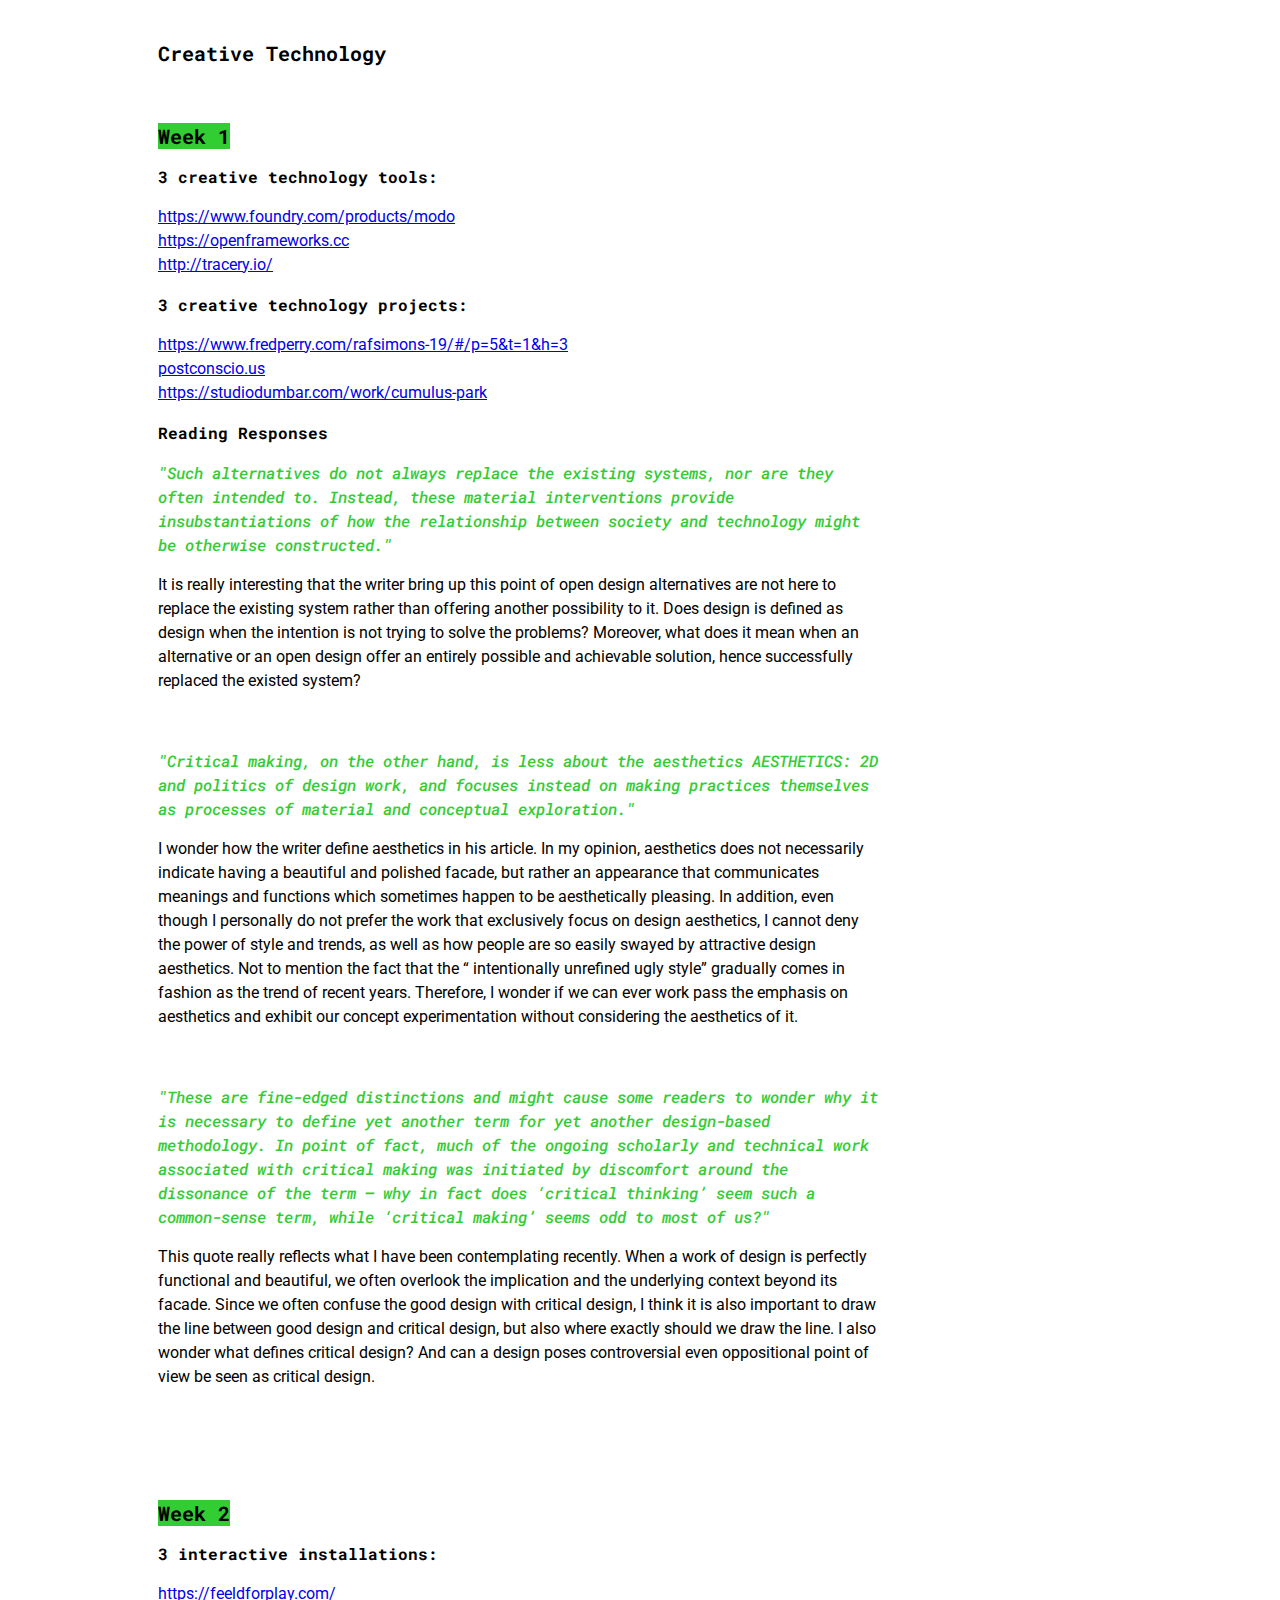
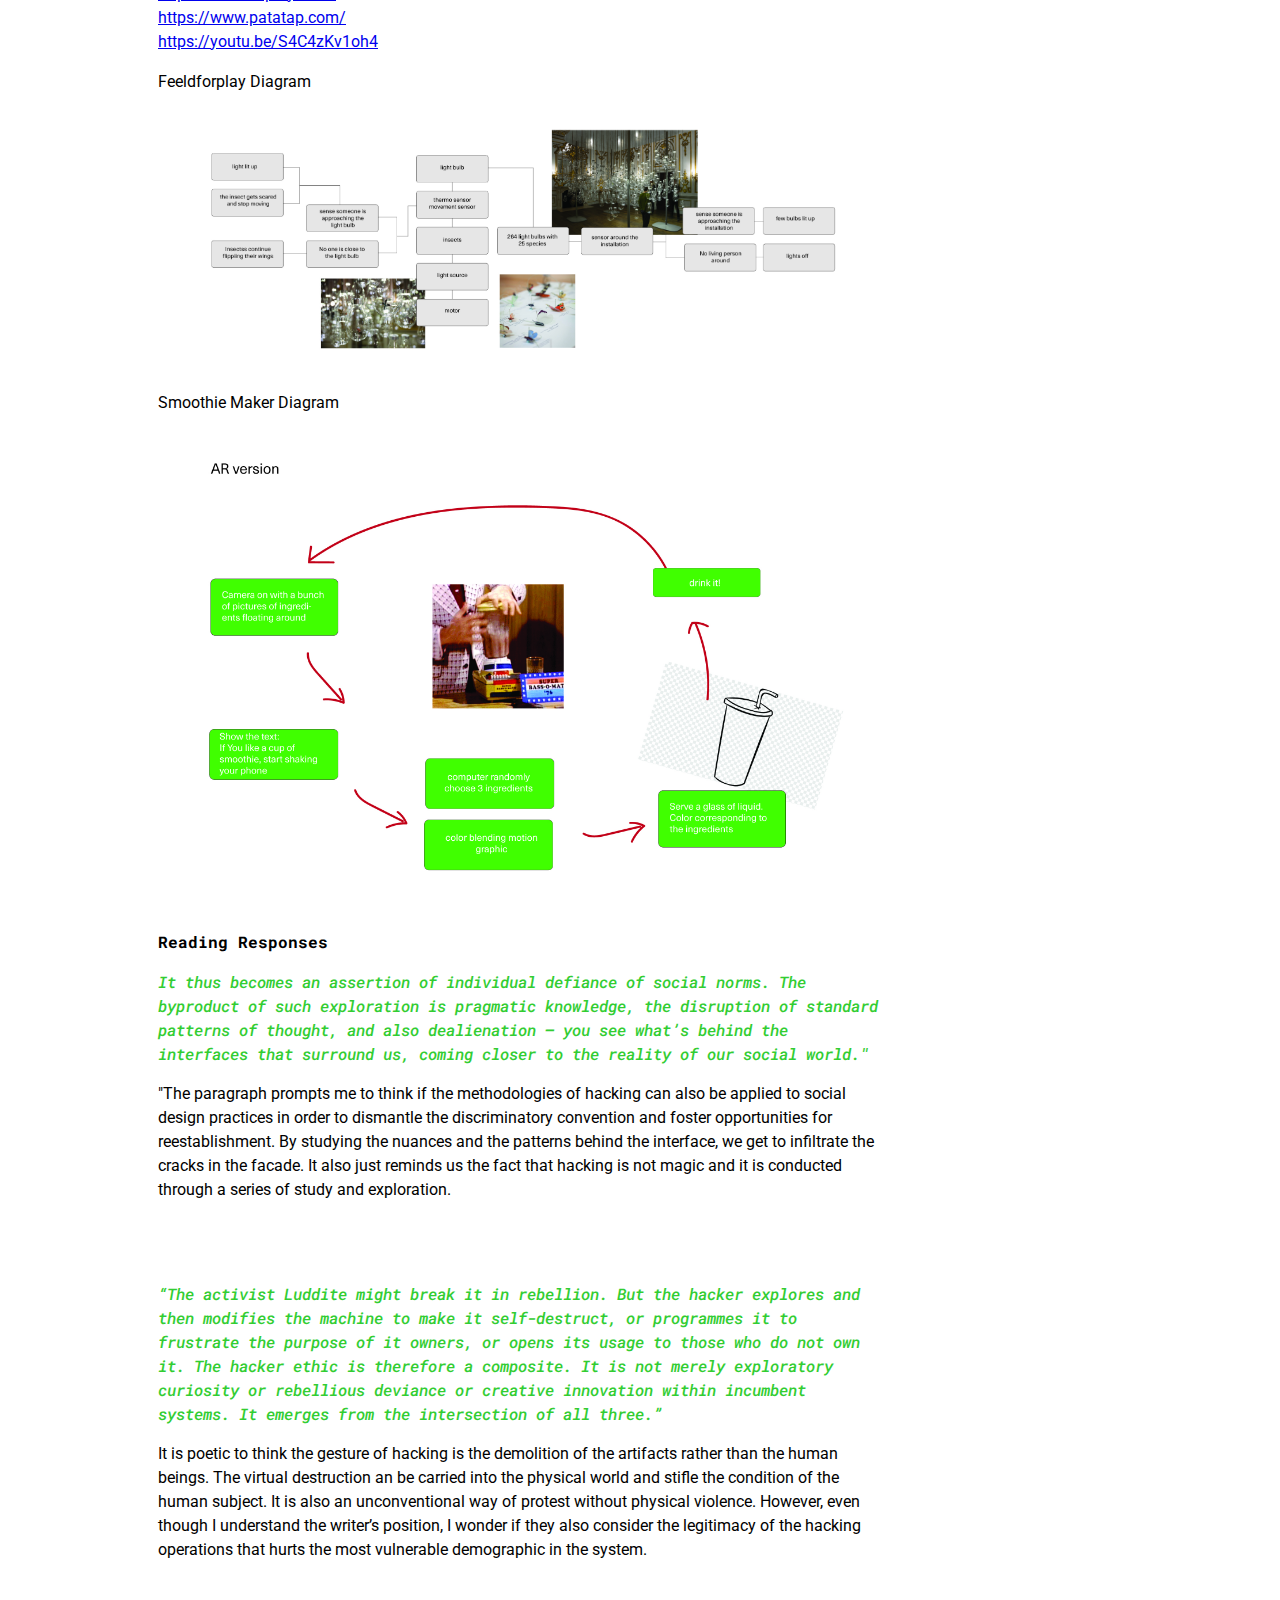
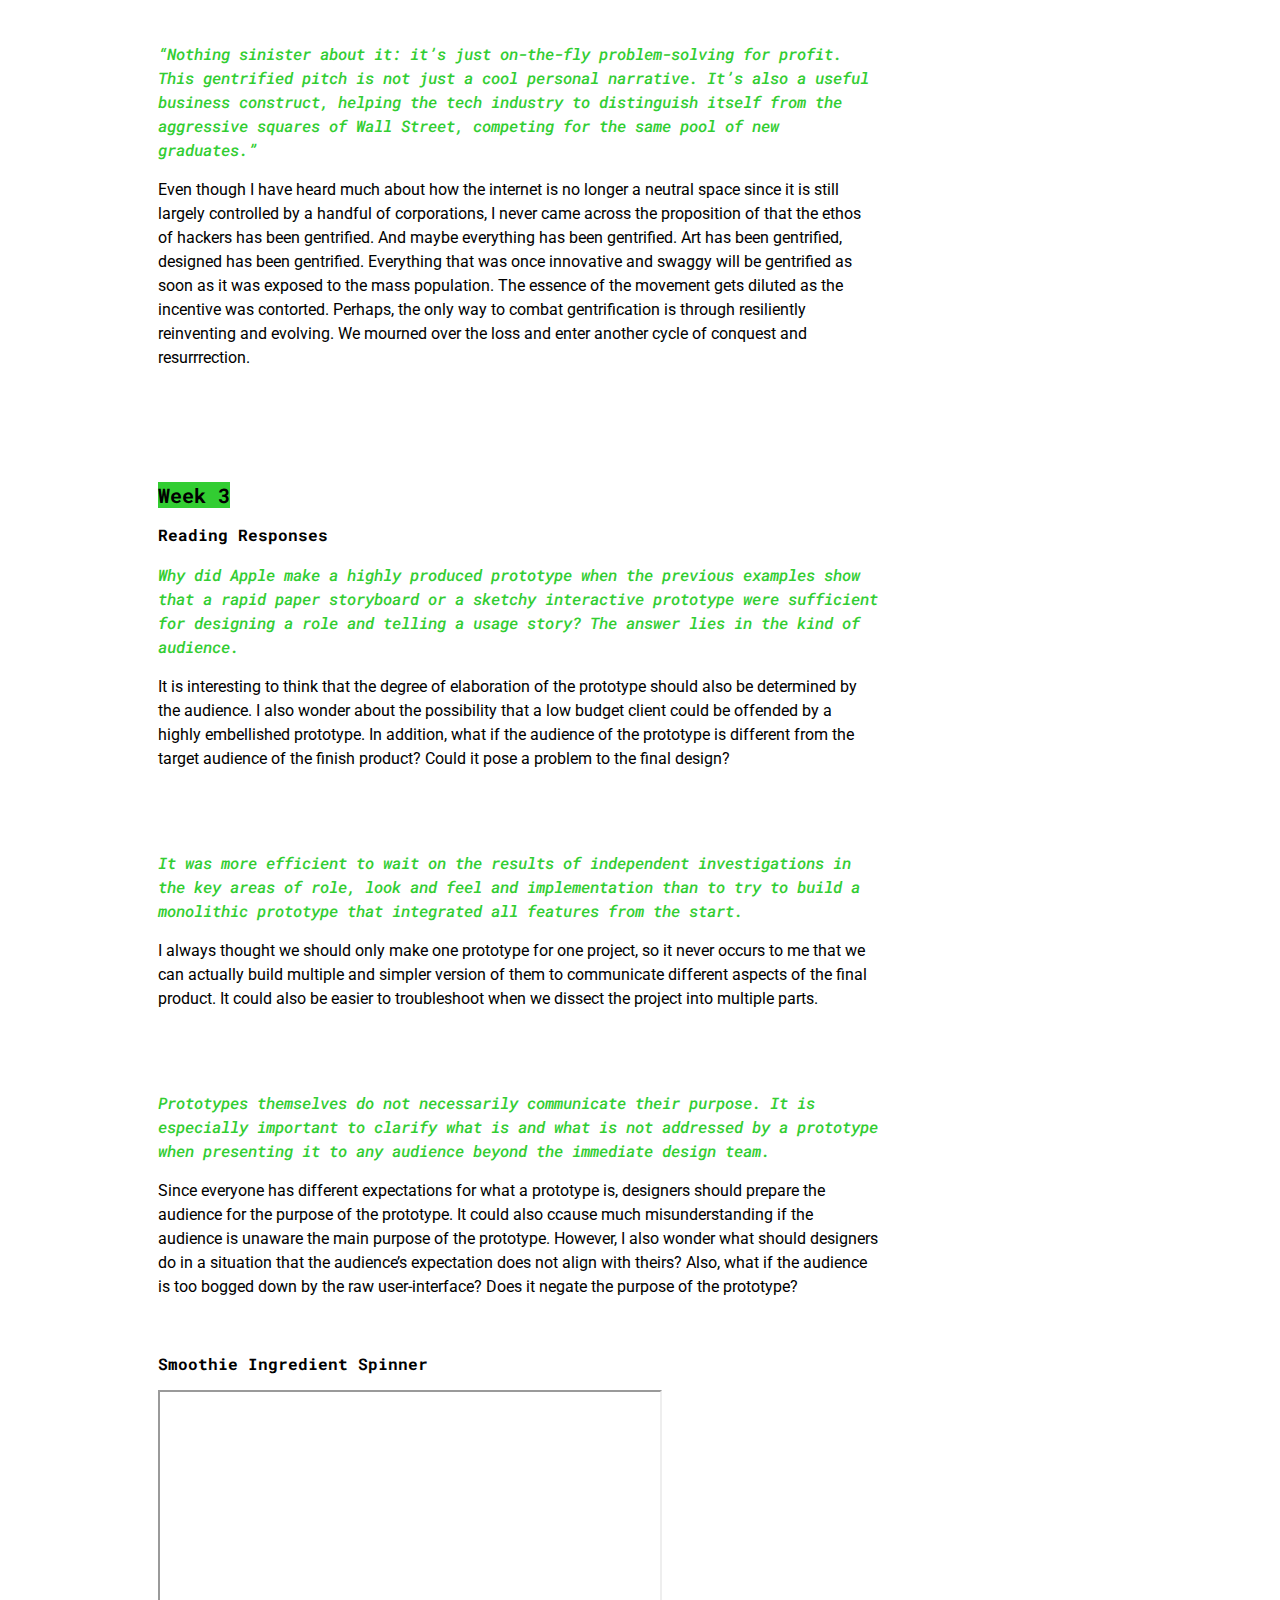
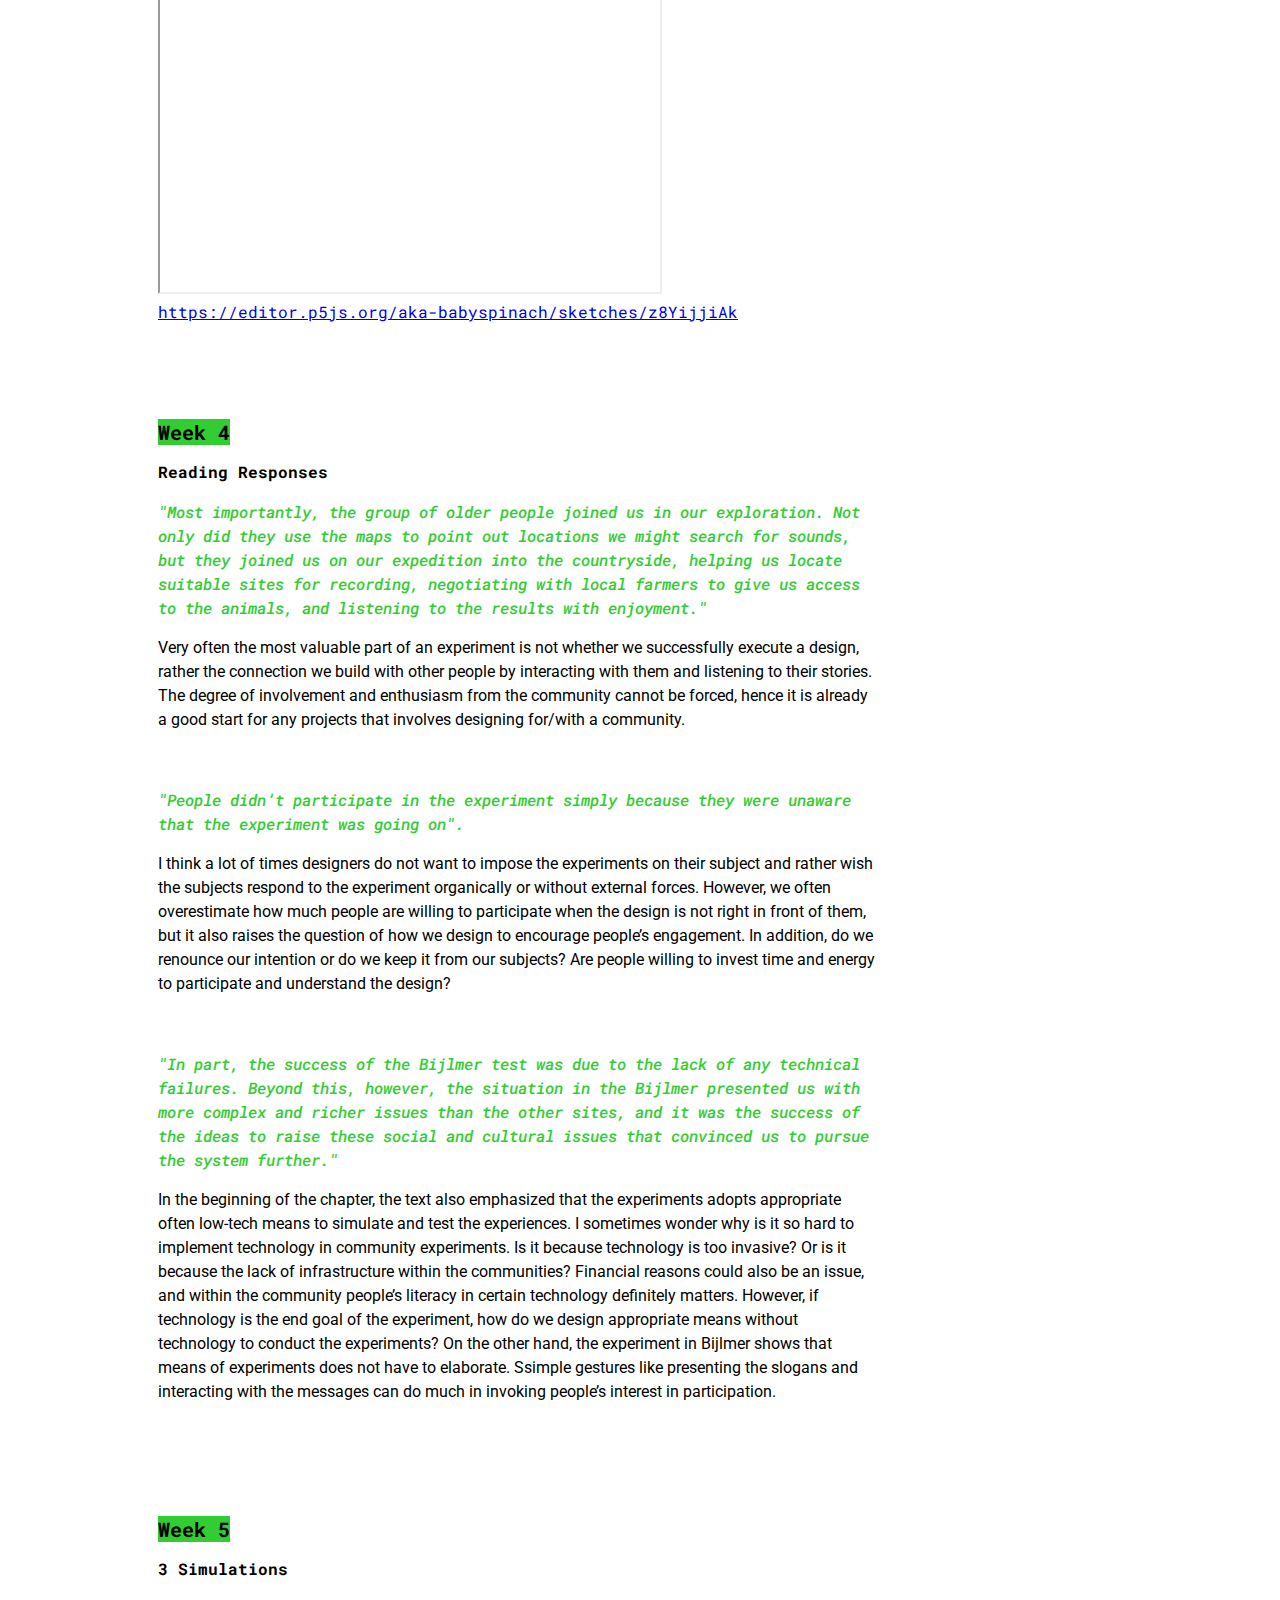
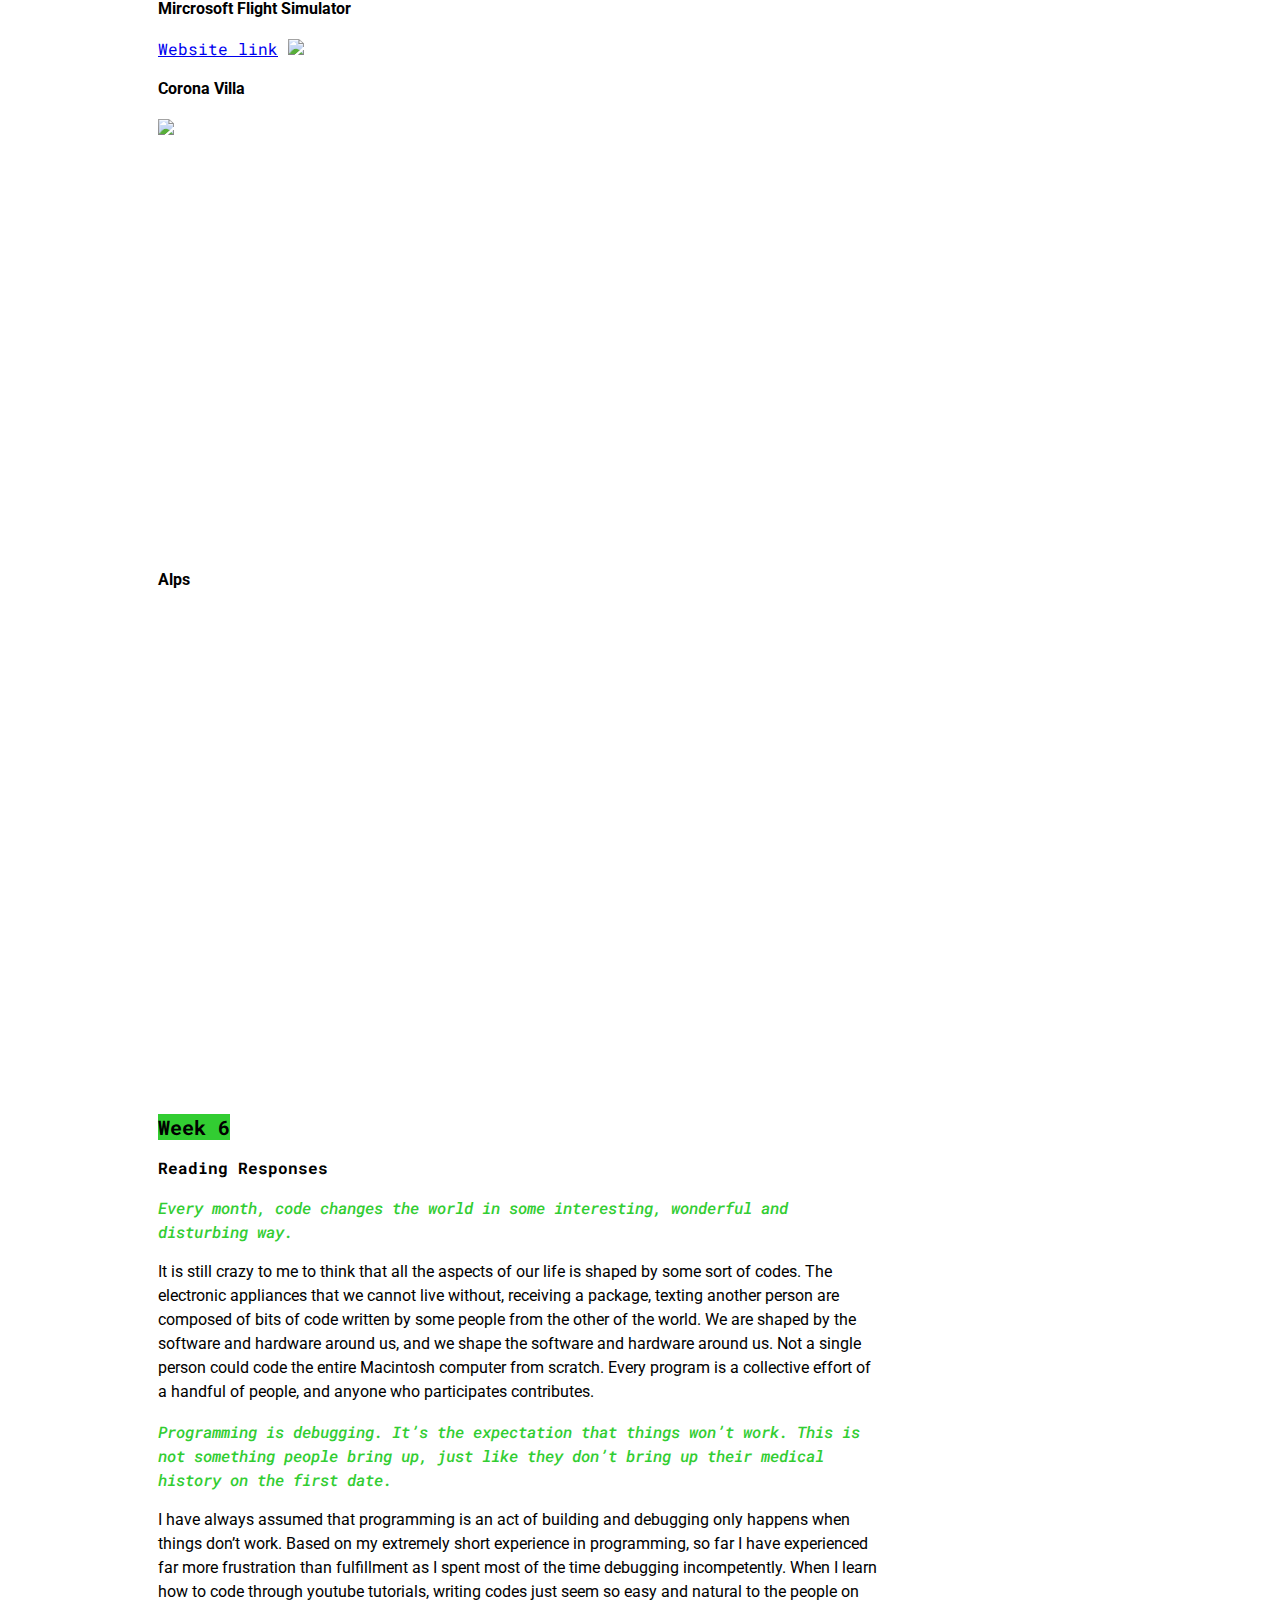
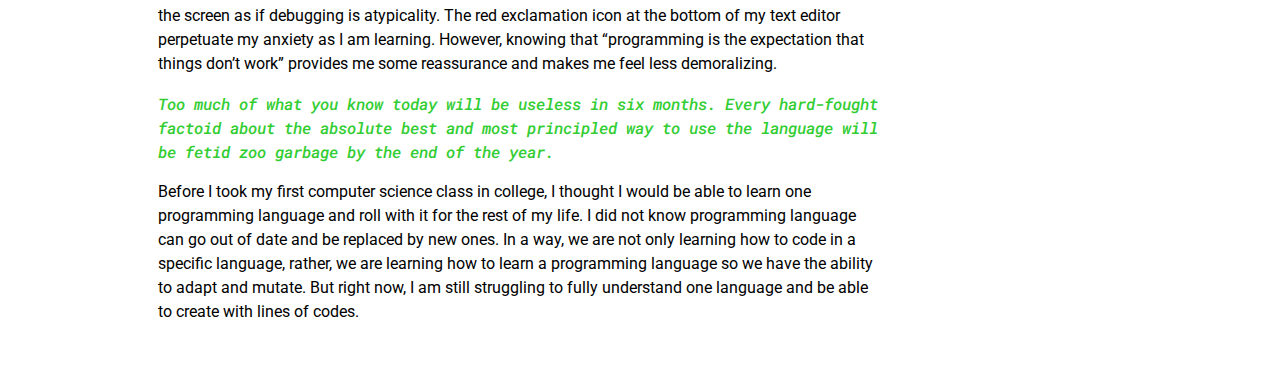
==== commit f4efce1d: "Update index.html" ====
--- a/index.html
+++ b/index.html
@@ -40,7 +40,7 @@
             intended to. Instead, these material interventions provide insubstantiations of how the relationship between
             society and technology might be otherwise constructed."</h3>
 
-            <p>It is really interesting that the writer bring up this point of open design alternatives
+        <p>It is really interesting that the writer bring up this point of open design alternatives
                 are not here to replace the existing system rather than offering another possibility to it. Does design
                 is
                 defined as design when the intention is not trying to solve the problems? Moreover, what does it mean
@@ -50,11 +50,12 @@
                 the existed system?</p></br>
 
 
-            <h3> "Critical making, on the other hand, is less about the aesthetics AESTHETICS: 2D and
+        <h3> "Critical making, on the other hand, is less about the aesthetics AESTHETICS: 2D and
                 politics of design work, and focuses instead on making practices themselves as processes of material and
-                conceptual exploration."</h3>
-
-                <p>I wonder how the writer define aesthetics in his article. In my opinion, aesthetics does
+                conceptual exploration."
+        </h3>
+
+        <p>I wonder how the writer define aesthetics in his article. In my opinion, aesthetics does
                     not necessarily indicate having a beautiful and polished facade, but rather an appearance that
                     communicates
                     meanings and functions which sometimes happen to be aesthetically pleasing. In addition, even though
@@ -67,10 +68,11 @@
                     years.
                     Therefore, I wonder if we can ever work pass the emphasis on aesthetics and exhibit our concept
                     experimentation
-                    without considering the aesthetics of it. </p></br>
-
-
-                <h3> "These are fine-edged distinctions and might cause some readers to wonder why it is
+                    without considering the aesthetics of it. 
+        </p></br>
+
+
+        <h3> "These are fine-edged distinctions and might cause some readers to wonder why it is
                     necessary to define yet another term for yet another design-based methodology. In point of fact,
                     much of the
                     ongoing scholarly and technical work associated with critical making was initiated by discomfort
@@ -79,7 +81,7 @@
                     ‘critical
                     making’ seems odd to most of us?"</h3>
 
-                    <p>This quote really reflects what I have been contemplating recently. When a work of
+        <p>This quote really reflects what I have been contemplating recently. When a work of
                         design is perfectly functional and beautiful, we often overlook the implication and the
                         underlying context
                         beyond its facade. Since we often confuse the good design with critical design, I think it is
@@ -228,5 +230,32 @@
             allow="accelerometer; autoplay; clipboard-write; encrypted-media; gyroscope; picture-in-picture"
             allowfullscreen></iframe>
     </div>
+
+    <div>
+        <h1><span>Week 6</span></h1>
+        <h2>Reading Responses</h2>
+        <h3>Every month, code changes the world in some interesting, wonderful and disturbing way.</h3>
+        <p>It is still crazy to me to think that all the aspects of our life is shaped by some sort of codes. The electronic
+        appliances that we cannot live without, receiving a package, texting another person are composed of bits of code written
+        by some people from the other of the world. We are shaped by the software and hardware around us, and we shape the
+        software and hardware around us. Not a single person could code the entire Macintosh computer from scratch. Every
+        program is a collective effort of a handful of people, and anyone who participates contributes.</p>
+        <h3>Programming is debugging. It’s the expectation that things won’t work. This is not something people bring up, just like
+        they don’t bring up their medical history on the first date.</h3>
+        <p>I have always assumed that programming is an act of building and debugging only happens when things don’t work. Based on
+        my extremely short experience in programming, so far I have experienced far more frustration than fulfillment as I spent
+        most of the time debugging incompetently. When I learn how to code through youtube tutorials, writing codes just seem so
+        easy and natural to the people on the screen as if debugging is atypicality. The red exclamation icon at the bottom of
+        my text editor perpetuate my anxiety as I am learning. However, knowing that “programming is the expectation that things
+        don’t work” provides me some reassurance and makes me feel less demoralizing.</p>
+        <h3>Too much of what you know today will be useless in six months. Every hard-fought factoid about the absolute best and
+        most principled way to use the language will be fetid zoo garbage by the end of the year.</h3>
+        <p>Before I took my first computer science class in college, I thought I would be able to learn one programming language
+        and roll with it for the rest of my life. I did not know programming language can go out of date and be replaced by new
+        ones. In a way, we are not only learning how to code in a specific language, rather, we are learning how to learn a
+        programming language so we have the ability to adapt and mutate. But right now, I am still struggling to fully
+        understand one language and be able to create with lines of codes.</p>
+    </div>
+
 </body>
 </html>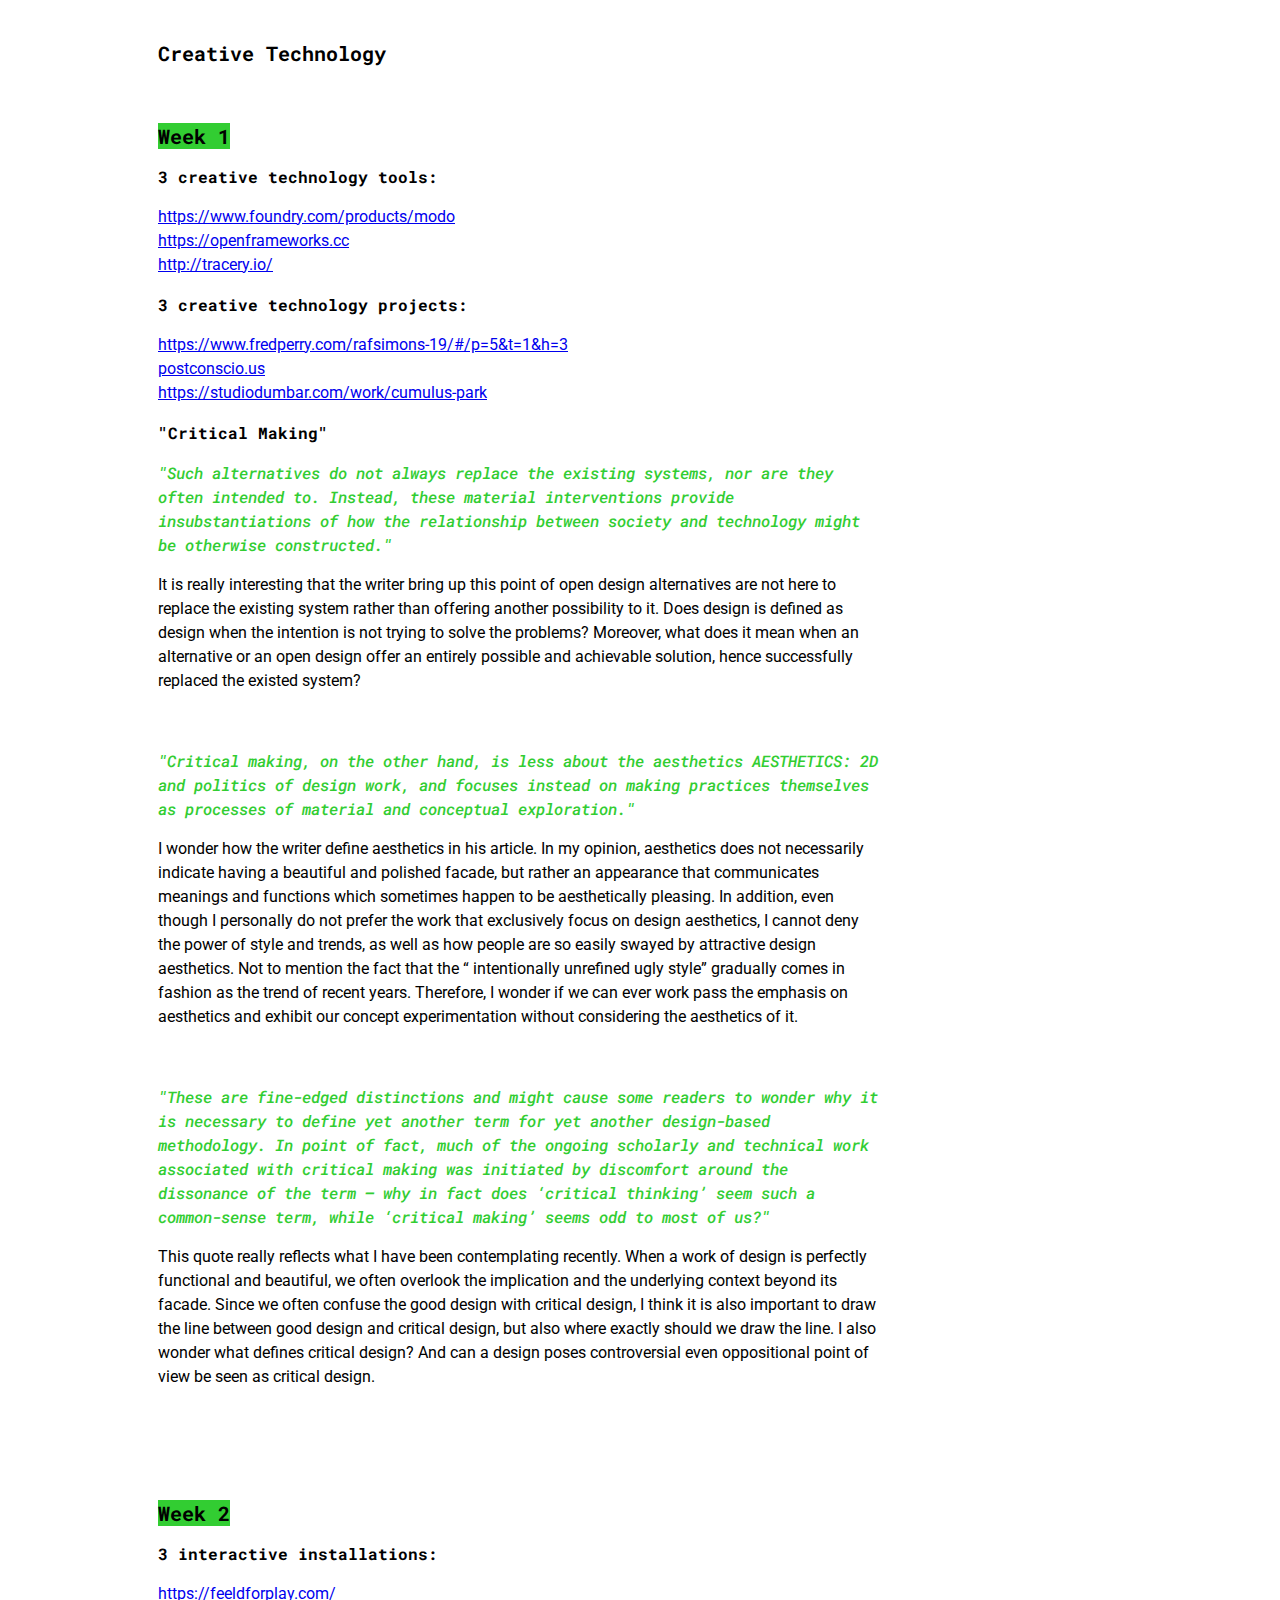
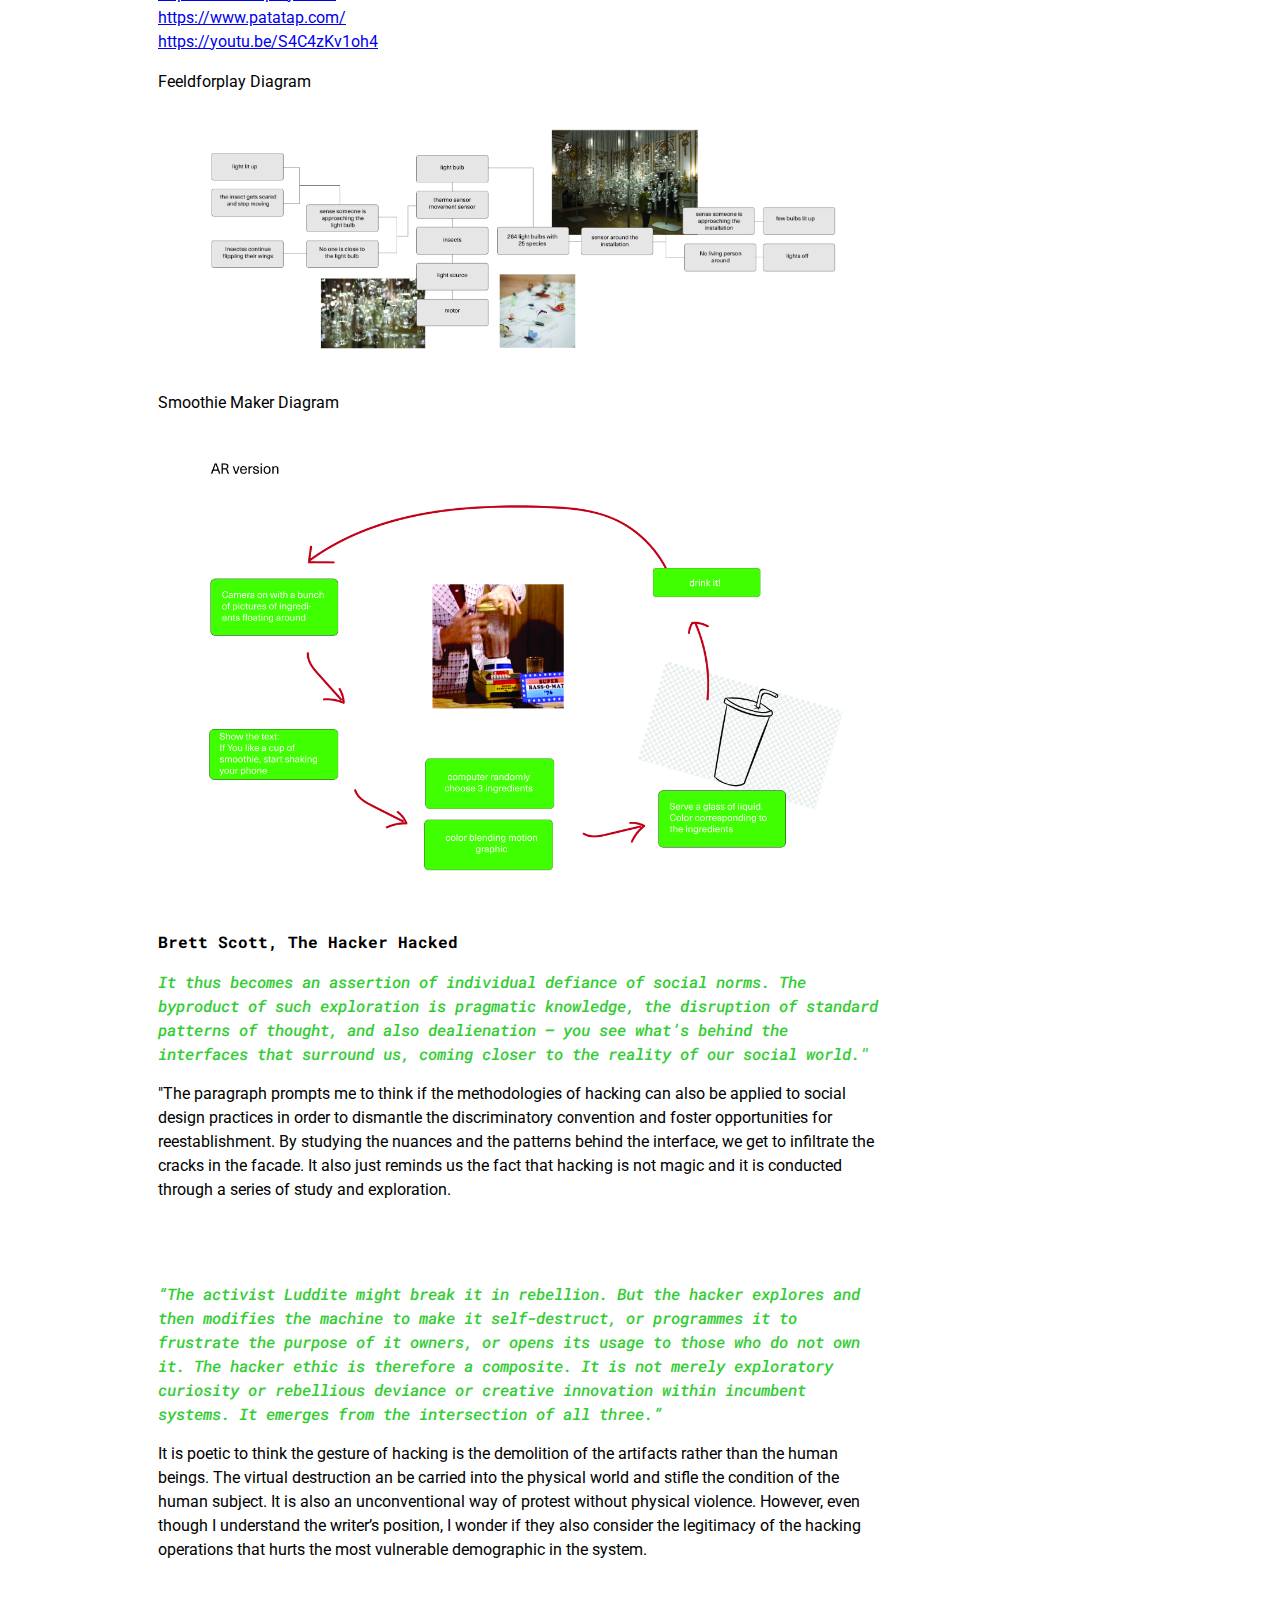
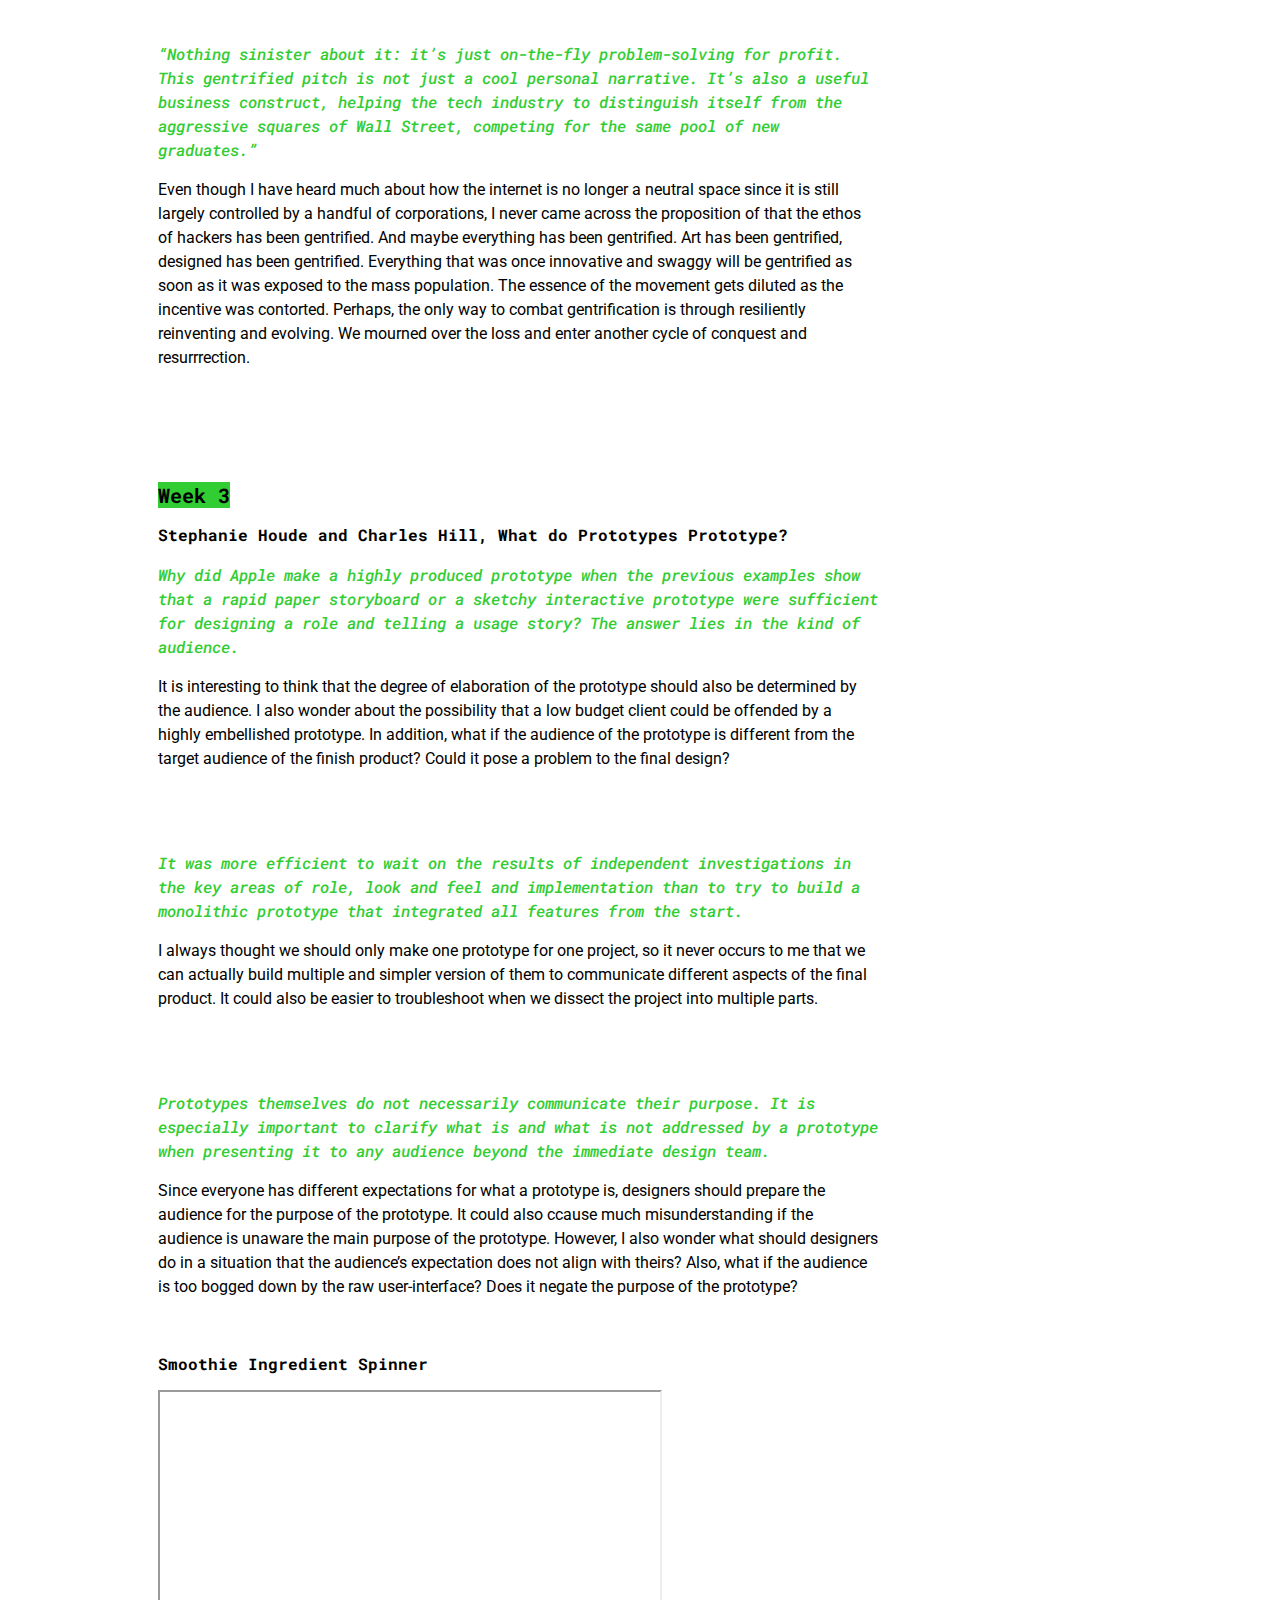
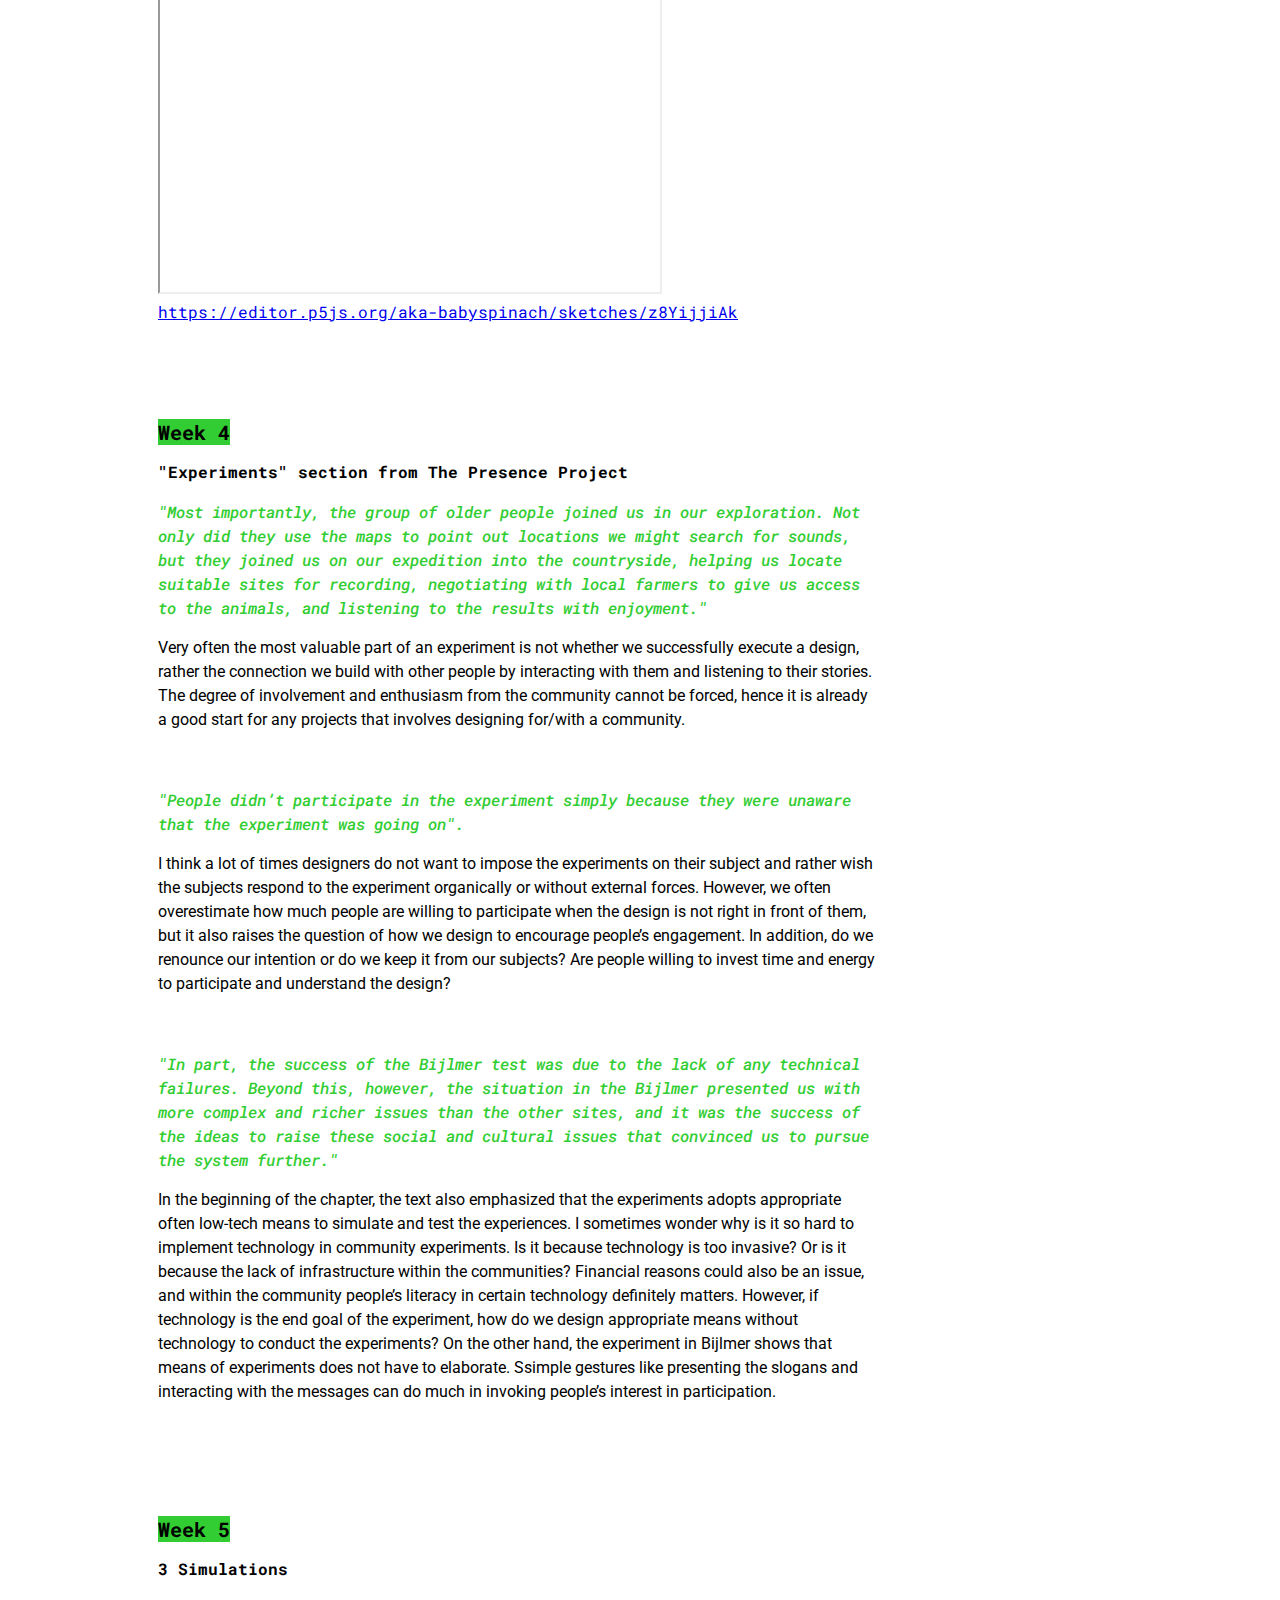
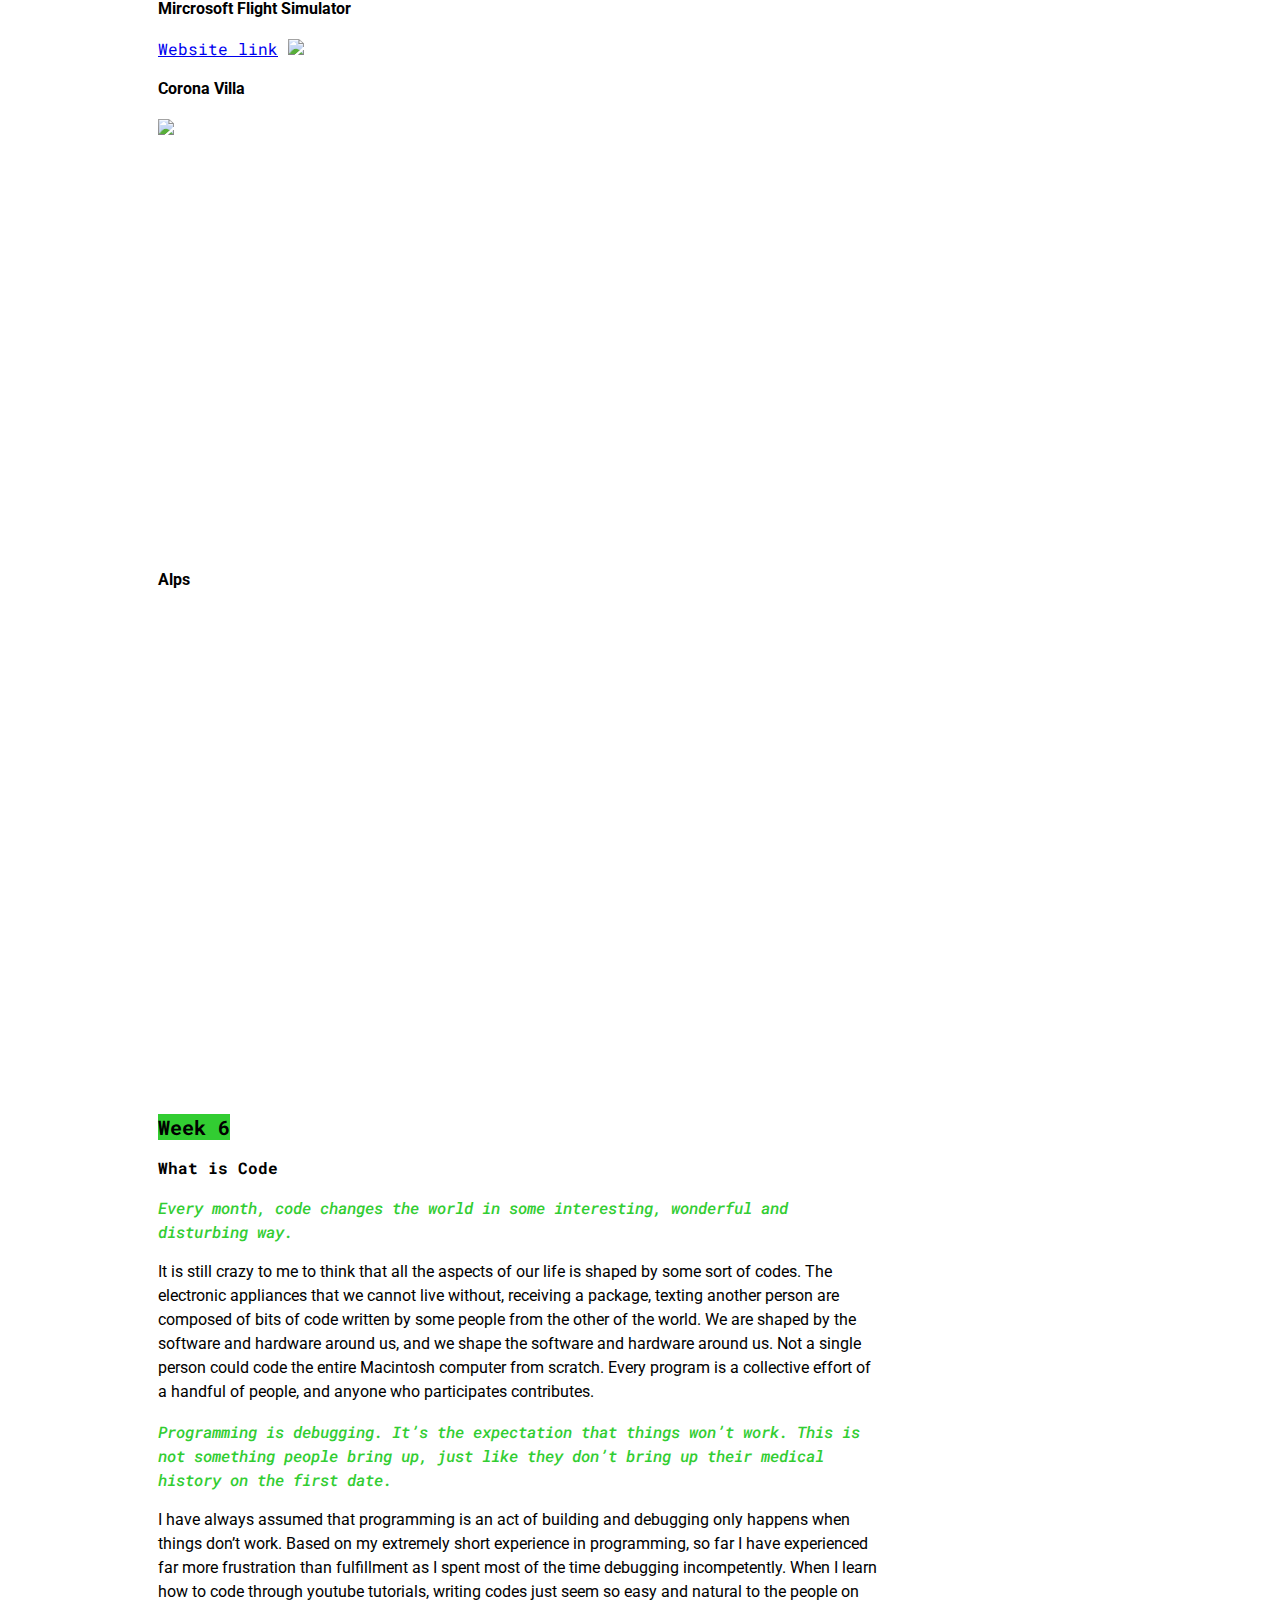
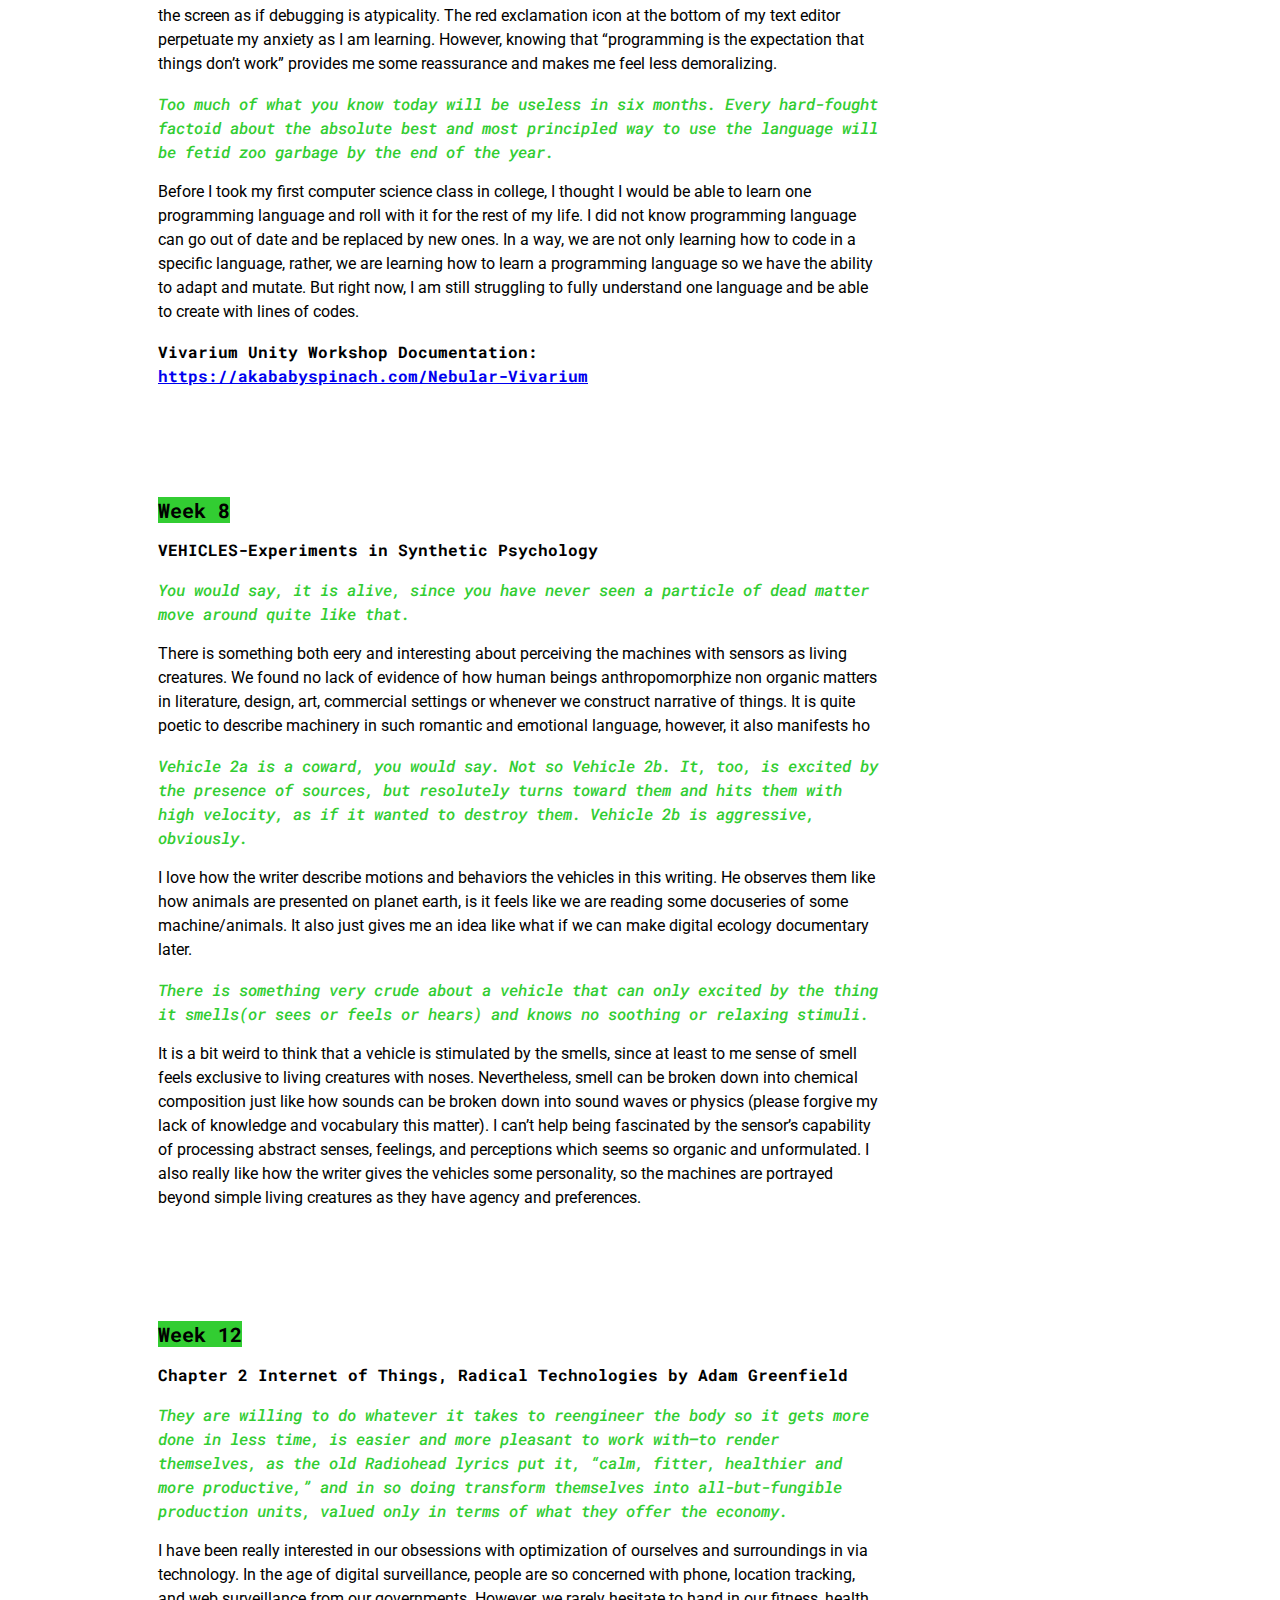
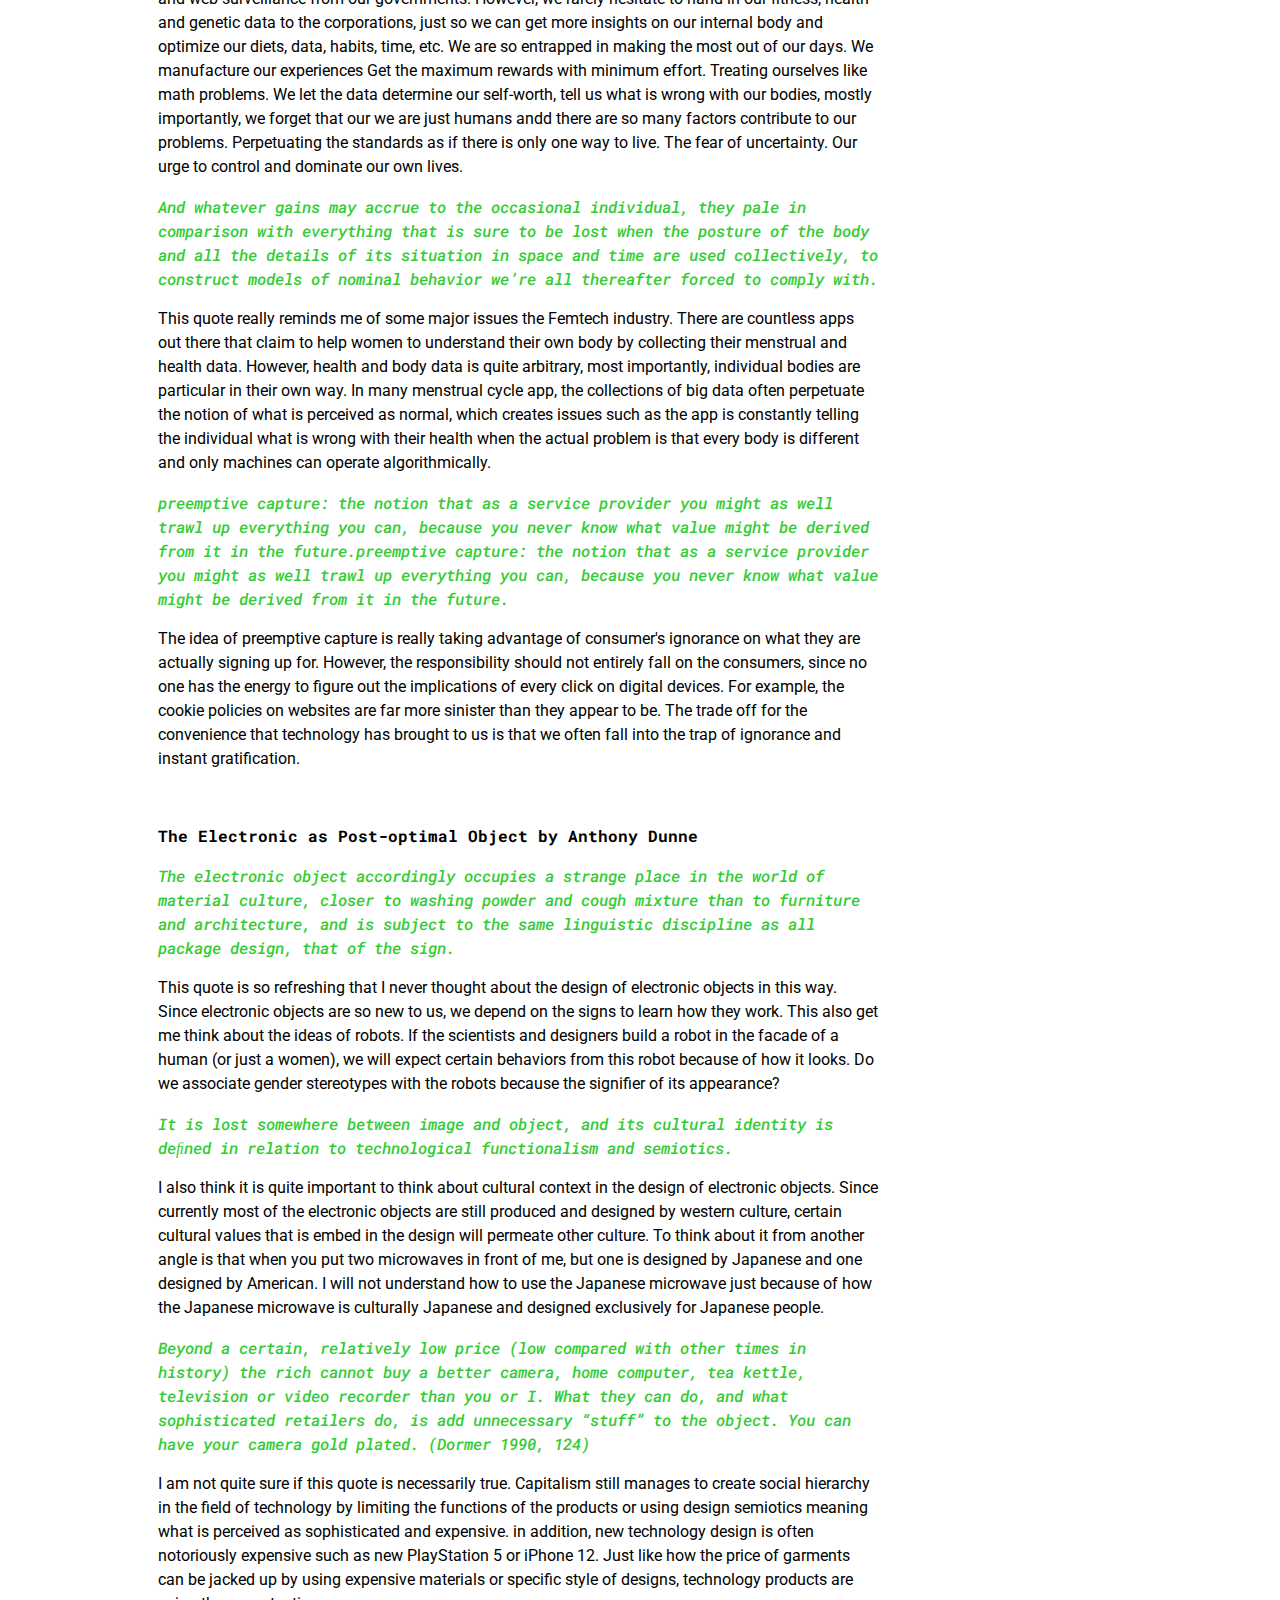
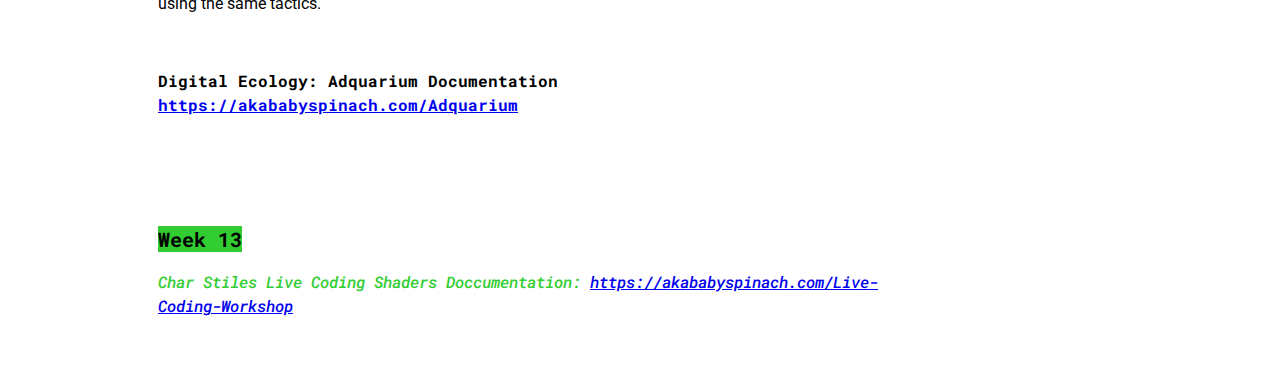
==== commit 18ff7ef7: "finals" ====
--- a/index.html
+++ b/index.html
@@ -34,7 +34,7 @@
             <a href="url">https://studiodumbar.com/work/cumulus-park</a><br>
         </p>
 
-        <h2>Reading Responses</h2>
+        <h2>"Critical Making"</h2>
 
         <h3>"Such alternatives do not always replace the existing systems, nor are they often
             intended to. Instead, these material interventions provide insubstantiations of how the relationship between
@@ -107,7 +107,7 @@
         <img src="images/installatioin-diagram.jpg" alt="Mischer'Traxler's interactive Curiosity Cloud installation"><br>
         <p>Smoothie Maker Diagram</p>
         <img src="images/smoothie-diagram.jpg" alt="smoothie maker diagram"><br>
-    <h2>Reading Responses</h2>
+    <h2>Brett Scott, The Hacker Hacked</h2>
         <h3>It thus becomes an assertion of individual defiance of social norms. The byproduct of such exploration is
             pragmatic knowledge, the disruption of standard patterns of thought, and also dealienation – you see what’s
             behind the interfaces that surround us, coming closer to the reality of our social world."</h3>
@@ -156,7 +156,7 @@
 
     <div>
         <h1><span>Week 3</span></h1>
-        <h2>Reading Responses</h2>
+        <h2>Stephanie Houde and Charles Hill, What do Prototypes Prototype?</h2>
         
         <h3>Why did Apple make a highly produced prototype when the previous examples show that a rapid paper storyboard or a
         sketchy interactive prototype were sufficient for designing a role and telling a usage story? The answer lies in the
@@ -187,7 +187,7 @@
 
     <div>
         <h1><span>Week 4</span></h1>
-        <h2>Reading Responses</h2>
+        <h2>"Experiments" section from The Presence Project</h2>
         <h3>"Most importantly, the group of older people joined us in our exploration. Not only did they use the maps to point out
         locations we might search for sounds, but they joined us on our expedition into the countryside, helping us locate
         suitable sites for recording, negotiating with local farmers to give us access to the animals, and listening to the
@@ -233,7 +233,7 @@
 
     <div>
         <h1><span>Week 6</span></h1>
-        <h2>Reading Responses</h2>
+        <h2>What is Code</h2>
         <h3>Every month, code changes the world in some interesting, wonderful and disturbing way.</h3>
         <p>It is still crazy to me to think that all the aspects of our life is shaped by some sort of codes. The electronic
         appliances that we cannot live without, receiving a package, texting another person are composed of bits of code written
@@ -255,7 +255,97 @@
         ones. In a way, we are not only learning how to code in a specific language, rather, we are learning how to learn a
         programming language so we have the ability to adapt and mutate. But right now, I am still struggling to fully
         understand one language and be able to create with lines of codes.</p>
-    </div>
-
+
+        <h2>Vivarium Unity Workshop Documentation: <a href="url">https://akababyspinach.com/Nebular-Vivarium</a></h2>
+    </div>
+
+    <div>
+        <h1><span>Week 8</span></h1>
+        <h2>VEHICLES-Experiments in Synthetic Psychology</h2>
+        <h3>You would say, it is alive, since you have never seen a particle of dead matter move around quite like that.</h3>
+        <p>There is something both eery and interesting about perceiving the machines with sensors as living creatures. We found no
+        lack of evidence of how human beings anthropomorphize non organic matters in literature, design, art, commercial
+        settings or whenever we construct narrative of things. It is quite poetic to describe machinery in such romantic and
+        emotional language, however, it also manifests ho</p>
+        <h3>Vehicle 2a is a coward, you would say. Not so Vehicle 2b. It, too, is excited by the presence of sources, but resolutely
+        turns toward them and hits them with high velocity, as if it wanted to destroy them. Vehicle 2b is aggressive,
+        obviously.</h3>
+        <p>I love how the writer describe motions and behaviors the vehicles in this writing. He observes them like how animals are
+        presented on planet earth, is it feels like we are reading some docuseries of some machine/animals. It also just gives
+        me an idea like what if we can make digital ecology documentary later.</p>
+        <h3>There is something very crude about a vehicle that can only excited by the thing it smells(or sees or feels or hears)
+        and knows no soothing or relaxing stimuli.</h3>
+        <p>It is a bit weird to think that a vehicle is stimulated by the smells, since at least to me sense of smell feels
+        exclusive to living creatures with noses. Nevertheless, smell can be broken down into chemical composition just like how
+        sounds can be broken down into sound waves or physics (please forgive my lack of knowledge and vocabulary this matter).
+        I can’t help being fascinated by the sensor’s capability of processing abstract senses, feelings, and perceptions which
+        seems so organic and unformulated. I also really like how the writer gives the vehicles some personality, so the
+        machines are portrayed beyond simple living creatures as they have agency and preferences.</p>
+    </div>
+
+    <div>
+        <h1><span>Week 12</span></h1>
+        <h2>Chapter 2 Internet of Things, Radical Technologies by Adam Greenfield</h2>
+        <h3>They are willing to do whatever it takes to reengineer the body so it gets more done in less time, is easier and more
+        pleasant to work with—to render themselves, as the old Radiohead lyrics put it, “calm, fitter, healthier and more
+        productive,” and in so doing transform themselves into all-but-fungible production units, valued only in terms of what
+        they offer the economy.</h3>
+        <p>I have been really interested in our obsessions with optimization of ourselves and surroundings in via technology. In
+        the age of digital surveillance, people are so concerned with phone, location tracking, and web surveillance from our
+        governments. However, we rarely hesitate to hand in our fitness, health and genetic data to the corporations, just so we
+        can get more insights on our internal body and optimize our diets, data, habits, time, etc. We are so entrapped in
+        making the most out of our days. We manufacture our experiences Get the maximum rewards with minimum effort. Treating
+        ourselves like math problems. We let the data determine our self-worth, tell us what is wrong with our bodies, mostly
+        importantly, we forget that our we are just humans andd there are so many factors contribute to our problems.
+        Perpetuating the standards as if there is only one way to live. The fear of uncertainty. Our urge to control and
+        dominate our own lives.</p>
+        <h3>And whatever gains may accrue to the occasional individual, they pale in comparison with everything that is sure to be
+        lost when the posture of the body and all the details of its situation in space and time are used collectively, to
+        construct models of nominal behavior we’re all thereafter forced to comply with.</h3>
+        <p>This quote really reminds me of some major issues the Femtech industry. There are countless apps out there that claim to
+        help women to understand their own body by collecting their menstrual and health data. However, health and body data is
+        quite arbitrary, most importantly, individual bodies are particular in their own way. In many menstrual cycle app, the
+        collections of big data often perpetuate the notion of what is perceived as normal, which creates issues such as the app
+        is constantly telling the individual what is wrong with their health when the actual problem is that every body is
+        different and only machines can operate algorithmically.</p>
+        <h3>preemptive capture: the notion that as a service provider you might as well trawl up everything you can, because you
+        never know what value might be derived from it in the future.preemptive capture: the notion that as a service provider you might as well trawl up everything you can, because you never know what value might be derived from it in the future.</h3>
+        <p>The idea of preemptive capture is really taking advantage of consumer's ignorance on what they are actually signing up
+        for. However, the responsibility should not entirely fall on the consumers, since no one has the energy to figure out
+        the implications of every click on digital devices. For example, the cookie policies on websites are far more sinister
+        than they appear to be. The trade off for the convenience that technology has brought to us is that we often fall into the trap of ignorance and instant gratification. </p><br>
+        
+        <h2>The Electronic as Post-optimal Object by Anthony Dunne</h2>
+        <h3>The electronic object accordingly occupies a strange place in the world of material culture, closer to washing powder
+        and cough mixture than to furniture and architecture, and is subject to the same linguistic discipline as all package
+        design, that of the sign.</h3>
+        <p>This quote is so refreshing that I never thought about the design of electronic objects in this way. Since electronic
+        objects are so new to us, we depend on the signs to learn how they work. This also get me think about the ideas of
+        robots. If the scientists and designers build a robot in the facade of a human (or just a women), we will expect certain
+        behaviors from this robot because of how it looks. Do we associate gender stereotypes with the robots because the
+        signifier of its appearance?</p>
+        <h3>It is lost somewhere between image and object, and its cultural identity is deﬁned in relation to technological
+        functionalism and semiotics.</h3>
+        <p>I also think it is quite important to think about cultural context in the design of electronic objects. Since currently
+        most of the electronic objects are still produced and designed by western culture, certain cultural values that is embed
+        in the design will permeate other culture. To think about it from another angle is that when you put two microwaves in
+        front of me, but one is designed by Japanese and one designed by American. I will not understand how to use the Japanese
+        microwave just because of how the Japanese microwave is culturally Japanese and designed exclusively for Japanese
+        people.</p>
+        <h3>Beyond a certain, relatively low price (low compared with other times in history) the rich cannot buy a better camera,
+        home computer, tea kettle, television or video recorder than you or I. What they can do, and what sophisticated
+        retailers do, is add unnecessary “stuff” to the object. You can have your camera gold plated. (Dormer 1990, 124)</h3>
+        <p>I am not quite sure if this quote is necessarily true. Capitalism still manages to create social hierarchy in the field
+        of technology by limiting the functions of the products or using design semiotics meaning what is perceived as
+        sophisticated and expensive. in addition, new technology design is often notoriously expensive such as new PlayStation 5
+        or iPhone 12. Just like how the price of garments can be jacked up by using expensive materials or specific style of
+        designs, technology products are using the same tactics.</p><br>
+
+        <h2>Digital Ecology: Adquarium Documentation <a href="url">https://akababyspinach.com/Adquarium</a></h2>
+    </div>
+    <div>
+        <h1><span>Week 13</span></h1>
+        <h3>Char Stiles Live Coding Shaders Doccumentation: <a href="url">https://akababyspinach.com/Live-Coding-Workshop</a></h3>
+     </div>   
 </body>
 </html>